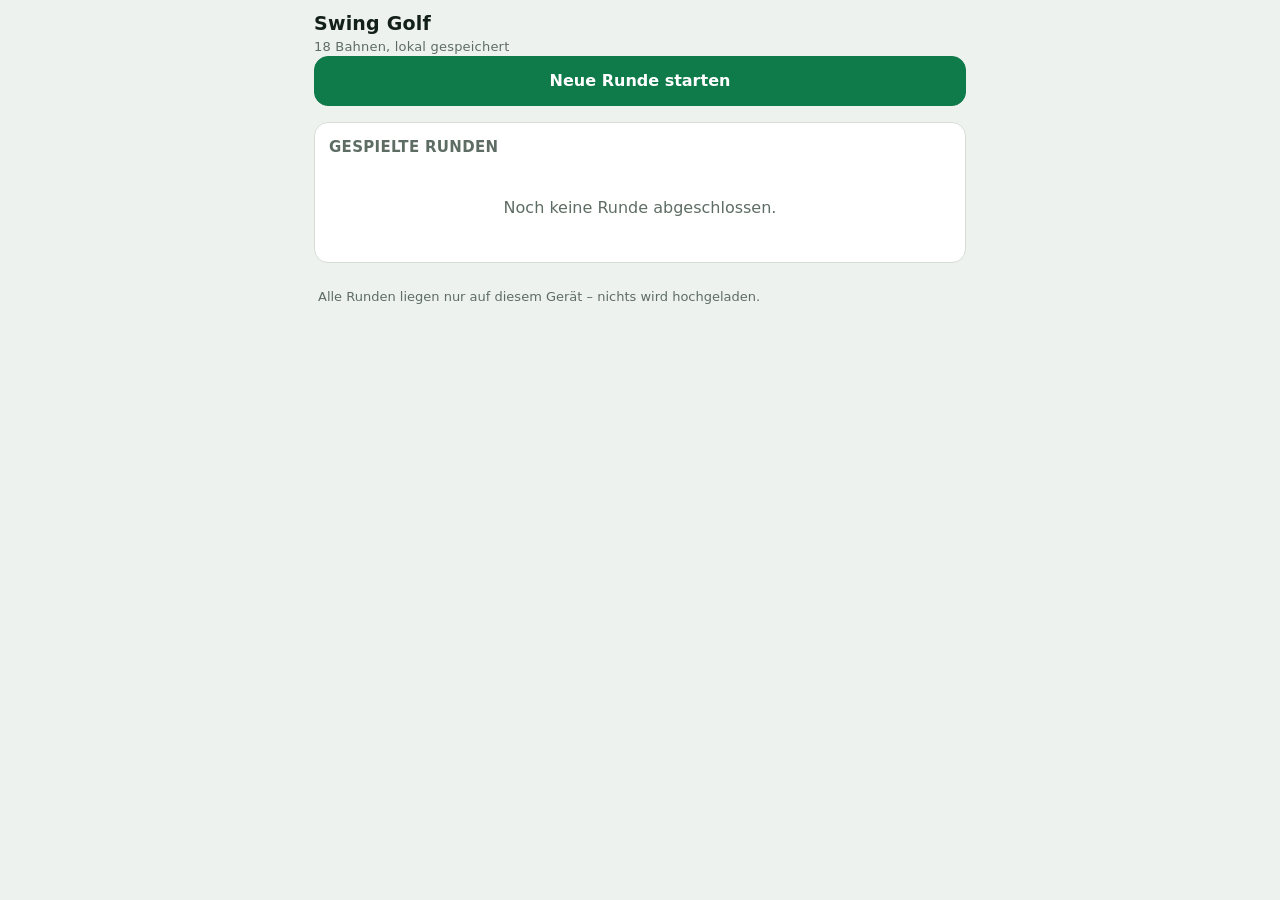
==== index.html @ f178ac7f "Swing-Golf-Scorecard als einzelne HTML-Datei Zaehlt Golf-Ergebnisse ueber 18 Bahnen: Runde mit 1-6 S" ====
<!DOCTYPE html>
<html lang="de" data-theme="auto">
<head>
<meta charset="utf-8">
<title>Swing Golf</title>
<meta name="viewport" content="width=device-width, initial-scale=1, viewport-fit=cover">
<meta name="description" content="Golf-Scorecard fuer 18 Bahnen. Laeuft offline, speichert alles lokal auf dem Geraet.">
<meta name="apple-mobile-web-app-capable" content="yes">
<meta name="mobile-web-app-capable" content="yes">
<meta name="apple-mobile-web-app-title" content="Swing Golf">
<meta name="apple-mobile-web-app-status-bar-style" content="black-translucent">
<meta name="theme-color" content="#0f7a4a">
<meta name="color-scheme" content="light dark">
<link rel="icon" href="data:image/svg+xml,<svg xmlns='http://www.w3.org/2000/svg' viewBox='0 0 180 180'><rect width='180' height='180' rx='38' fill='%230b4a32'/><circle cx='58' cy='130' r='20' fill='%23f6f8f6'/><path d='M112 32v116' stroke='%23f6f8f6' stroke-width='10' stroke-linecap='round'/><path d='M112 38l46 19-46 19z' fill='%23e04141'/></svg>">
<style>
:root{
  --bg:#eef2ee; --surface:#ffffff; --surface-2:#f4f7f4; --sunken:#e6ebe6;
  --text:#132019; --muted:#5e6d64; --line:#d5ddd6;
  --accent:#0f7a4a; --accent-press:#0b5f39; --on-accent:#ffffff;
  --danger:#b3261e;
  --ace:#7b1fa2; --eagle:#7b1fa2; --birdie:#c62828; --par:#41504a;
  --bogey:#1f5fa8; --double:#0f3c6b;
  --radius:14px;
  --pad: max(14px, env(safe-area-inset-left)) max(14px, env(safe-area-inset-right));
}
@media (prefers-color-scheme: dark){
  :root:not([data-theme="light"]){
    --bg:#0e1512; --surface:#18211c; --surface-2:#1f2a24; --sunken:#121a16;
    --text:#e8efe9; --muted:#9baba2; --line:#2c3a32;
    --accent:#2ea36b; --accent-press:#248a5b; --on-accent:#06120c;
    --danger:#f2837c;
    --ace:#d38bef; --eagle:#d38bef; --birdie:#ff8a80; --par:#b6c4bb;
    --bogey:#7fb1ee; --double:#a9c9f2;
  }
}
:root[data-theme="dark"]{
  --bg:#0e1512; --surface:#18211c; --surface-2:#1f2a24; --sunken:#121a16;
  --text:#e8efe9; --muted:#9baba2; --line:#2c3a32;
  --accent:#2ea36b; --accent-press:#248a5b; --on-accent:#06120c;
  --danger:#f2837c;
  --ace:#d38bef; --eagle:#d38bef; --birdie:#ff8a80; --par:#b6c4bb;
  --bogey:#7fb1ee; --double:#a9c9f2;
}

*{box-sizing:border-box}
html{-webkit-text-size-adjust:100%}
body{
  margin:0; background:var(--bg); color:var(--text);
  font:16px/1.45 -apple-system, BlinkMacSystemFont, "Segoe UI", Roboto, system-ui, sans-serif;
  overscroll-behavior-y:contain;
}
button, input, select{font:inherit; color:inherit}
button{
  -webkit-appearance:none; appearance:none; border:1px solid var(--line);
  background:var(--surface); border-radius:var(--radius); padding:12px 14px;
  min-height:44px; cursor:pointer; touch-action:manipulation;
  -webkit-user-select:none; user-select:none; -webkit-tap-highlight-color:transparent;
}
button:active{background:var(--surface-2)}
button:disabled{opacity:.45; cursor:default}
button:focus-visible, input:focus-visible{outline:3px solid var(--accent); outline-offset:2px}
input[type=text], input[type=date]{
  background:var(--surface); border:1px solid var(--line); border-radius:var(--radius);
  padding:11px 12px; min-height:44px; width:100%; font-size:16px;
}
.btn-primary{background:var(--accent); border-color:var(--accent); color:var(--on-accent); font-weight:640}
.btn-primary:active{background:var(--accent-press); border-color:var(--accent-press)}
.btn-ghost{background:transparent}
.btn-danger{color:var(--danger)}

#app{max-width:680px; margin:0 auto; padding:0 max(14px, env(safe-area-inset-left)) 0 max(14px, env(safe-area-inset-right))}
.screen{display:flex; flex-direction:column; min-height:100dvh; padding-bottom:calc(24px + env(safe-area-inset-bottom))}
.topbar{
  display:flex; align-items:center; gap:10px; min-height:56px;
  padding-top:max(10px, env(safe-area-inset-top));
}
.topbar h1{font-size:19px; margin:0; flex:1; letter-spacing:.2px}
.topbar .sub{font-size:13px; color:var(--muted); font-weight:400; display:block}
.topbar button{padding:8px 12px; min-height:40px; font-size:14px}

.card{background:var(--surface); border:1px solid var(--line); border-radius:var(--radius); padding:14px; margin-bottom:12px}
.card h2{font-size:15px; margin:0 0 10px; letter-spacing:.3px; text-transform:uppercase; color:var(--muted)}
.muted{color:var(--muted)}
.small{font-size:13px}
.stack{display:flex; flex-direction:column; gap:10px}
.row{display:flex; align-items:center; gap:10px}
.spread{display:flex; align-items:center; justify-content:space-between; gap:10px}
.grow{flex:1; min-width:0}
.truncate{overflow:hidden; text-overflow:ellipsis; white-space:nowrap}
.empty{text-align:center; color:var(--muted); padding:28px 10px}

/* ---------- Startseite ---------- */
.round-item{width:100%; text-align:left; display:flex; align-items:center; gap:12px; padding:12px 14px}
.round-item .meta{flex:1; min-width:0}
.round-item .title{font-weight:640}
.round-item .score{font-variant-numeric:tabular-nums; font-weight:700; font-size:17px}
.badge{display:inline-block; font-size:12px; font-weight:700; letter-spacing:.4px;
  padding:3px 8px; border-radius:999px; background:var(--accent); color:var(--on-accent)}

/* ---------- Setup ---------- */
.par-grid{display:grid; grid-template-columns:repeat(6, 1fr); gap:6px}
@media (min-width:480px){ .par-grid{grid-template-columns:repeat(9, 1fr)} }
.par-cell{display:flex; flex-direction:column; align-items:center; gap:2px; padding:7px 0; min-height:52px; background:var(--surface-2)}
.par-cell .hole{font-size:11px; color:var(--muted); line-height:1}
.par-cell .val{font-size:18px; font-weight:700; font-variant-numeric:tabular-nums; line-height:1.1}

/* ---------- Bahn-Eingabe ---------- */
.hole-head{text-align:center; padding:6px 0 14px}
.hole-head .no{font-size:13px; letter-spacing:.14em; text-transform:uppercase; color:var(--muted)}
.hole-head .par{font-size:40px; font-weight:750; line-height:1.1; font-variant-numeric:tabular-nums}
.player-card{background:var(--surface); border:1px solid var(--line); border-radius:var(--radius); padding:12px 12px 14px; margin-bottom:10px}
.player-card .name{font-weight:640; display:flex; align-items:baseline; gap:8px}
.player-card .running{margin-left:auto; font-size:14px; color:var(--muted); font-variant-numeric:tabular-nums}
.stepper{display:flex; align-items:center; gap:10px; margin-top:8px}
.stepper .step{flex:0 0 64px; height:58px; font-size:26px; font-weight:600; display:flex; align-items:center; justify-content:center}
.stepper .value{flex:1; text-align:center; min-width:0}
.stepper .value .n{font-size:34px; font-weight:750; line-height:1.05; font-variant-numeric:tabular-nums; display:block}
.stepper .value .lbl{font-size:12px; letter-spacing:.06em; text-transform:uppercase; display:block; min-height:15px}
.stepper .clear{flex:0 0 44px; height:44px; padding:0; font-size:17px; align-self:center; background:transparent; border-color:transparent; color:var(--muted)}
.s-ace{color:var(--ace)} .s-eagle{color:var(--eagle)} .s-birdie{color:var(--birdie)}
.s-par{color:var(--par)} .s-bogey{color:var(--bogey)} .s-double{color:var(--double)}
.s-none{color:var(--muted)}

.navbar{
  position:sticky; bottom:0; margin-top:auto; display:flex; gap:10px; align-items:center;
  padding:10px 0 calc(10px + env(safe-area-inset-bottom));
  background:linear-gradient(to top, var(--bg) 72%, transparent);
}
.navbar button{flex:1}
.navbar .pos{flex:0 0 auto; font-variant-numeric:tabular-nums; font-weight:640; color:var(--muted); font-size:14px; padding:0 4px}

/* ---------- Scorekarte ---------- */
.table-wrap{overflow-x:auto; -webkit-overflow-scrolling:touch; border:1px solid var(--line); border-radius:var(--radius); background:var(--surface)}
table.card-table{border-collapse:collapse; width:100%; font-variant-numeric:tabular-nums}
table.card-table th, table.card-table td{
  padding:7px 4px; text-align:center; font-size:14px; border-bottom:1px solid var(--line); min-width:30px;
}
table.card-table thead th{font-size:11px; color:var(--muted); font-weight:600; position:sticky; top:0; background:var(--surface)}
table.card-table th.name-col, table.card-table td.name-col{
  text-align:left; position:sticky; left:0; background:var(--surface); z-index:1;
  min-width:74px; max-width:104px; overflow:hidden; text-overflow:ellipsis; white-space:nowrap;
  border-right:1px solid var(--line); padding-left:10px;
}
table.card-table tr.par-row td, table.card-table tr.par-row th{background:var(--sunken); color:var(--muted); font-size:13px}
table.card-table tr.par-row td.name-col, table.card-table tr.par-row th.name-col{background:var(--sunken)}
table.card-table td.sum{font-weight:700; background:var(--surface-2)}
table.card-table tr.par-row td.sum{background:var(--sunken)}
table.card-table td.empty-cell{color:var(--line)}
.par-editable{cursor:pointer}

/* ---------- Ergebnis ---------- */
.rank{display:flex; align-items:center; gap:12px; padding:12px 0; border-bottom:1px solid var(--line)}
.rank:last-child{border-bottom:none}
.rank .pos{flex:0 0 30px; font-size:19px; font-weight:750; text-align:center; color:var(--muted); font-variant-numeric:tabular-nums}
.rank.win .pos{color:var(--accent)}
.rank .who{flex:1; min-width:0}
.rank .who .n{display:block}
.rank .who .small{display:block}
.rank .who .n{font-weight:640}
.rank .tot{text-align:right; font-variant-numeric:tabular-nums}
.rank .tot .strokes{font-size:21px; font-weight:750; display:block; line-height:1.1}
.rank .tot .rel{font-size:13px; color:var(--muted)}
.chips{display:flex; flex-wrap:wrap; gap:5px; margin-top:5px}
.chip{font-size:12px; padding:2px 8px; border-radius:999px; background:var(--surface-2); border:1px solid var(--line)}

.notice{background:var(--surface-2); border:1px solid var(--line); border-left:4px solid var(--danger);
  border-radius:8px; padding:10px 12px; margin-bottom:12px; font-size:14px}

/* ---------- Selbsttest ---------- */
.test{padding:10px 12px; border-bottom:1px solid var(--line); font-size:14px; display:flex; gap:10px}
.test .mark{flex:0 0 20px; font-weight:700}
.test.pass .mark{color:var(--accent)} .test.fail .mark{color:var(--danger)}
.test.fail{background:color-mix(in srgb, var(--danger) 10%, transparent)}
.test code{font-size:12px; color:var(--muted); display:block; word-break:break-word}
</style>
</head>
<body>
<div id="app"></div>
<script type="module">
"use strict";

/* =========================================================================
   Modell und reine Rechenfunktionen
   -------------------------------------------------------------------------
   Alles hier ist frei von DOM und localStorage, damit der Selbsttest
   (?selftest=1) es direkt pruefen kann.
   ========================================================================= */

const HOLES = 18;
const MIN_STROKES = 1;
const MAX_STROKES = 20;
const MIN_PAR = 3;
const MAX_PAR = 6;
const MAX_PLAYERS = 6;
const DEFAULT_PARS = [4,4,3,5,4,4,3,4,5, 4,3,4,5,4,4,3,4,5]; // Summe 72

function uid(){
  return Math.random().toString(36).slice(2, 10) + Date.now().toString(36).slice(-4);
}

function todayISO(){
  const d = new Date();
  const p = n => String(n).padStart(2, "0");
  return d.getFullYear() + "-" + p(d.getMonth() + 1) + "-" + p(d.getDate());
}

function makePlayer(name){
  return { id: uid(), name: name || "" };
}

function makeRound(courseName, date, players, pars){
  const round = {
    id: uid(),
    courseName: courseName || "",
    date: date || todayISO(),
    pars: (pars || DEFAULT_PARS).slice(0, HOLES),
    players: players.map(p => ({ id: p.id || uid(), name: p.name })),
    strokes: {},
    completedAt: null
  };
  for (const p of round.players) round.strokes[p.id] = new Array(HOLES).fill(null);
  return round;
}

/* Gleicht eine geladene Runde an das erwartete Format an: fehlende Bahnen
   auffuellen, zu lange Arrays kappen, Muell zu null machen. Laeuft ueber
   alles, was aus dem localStorage kommt -- da steht potentiell eine aeltere
   Version der App drin. */
function normalizeRound(raw){
  if (!raw || typeof raw !== "object") return null;

  const pars = new Array(HOLES);
  for (let i = 0; i < HOLES; i++){
    const v = Array.isArray(raw.pars) ? Number(raw.pars[i]) : NaN;
    pars[i] = Number.isFinite(v) ? clamp(Math.round(v), MIN_PAR, MAX_PAR) : DEFAULT_PARS[i];
  }

  const players = Array.isArray(raw.players)
    ? raw.players.filter(p => p && p.id).map(p => ({ id: String(p.id), name: String(p.name || "") }))
    : [];
  if (!players.length) return null;

  const strokes = {};
  for (const p of players){
    const src = raw.strokes && Array.isArray(raw.strokes[p.id]) ? raw.strokes[p.id] : [];
    const out = new Array(HOLES);
    for (let i = 0; i < HOLES; i++){
      const v = Number(src[i]);
      out[i] = Number.isFinite(v) && v > 0 ? clamp(Math.round(v), MIN_STROKES, MAX_STROKES) : null;
    }
    strokes[p.id] = out;
  }

  return {
    id: String(raw.id || uid()),
    courseName: String(raw.courseName || ""),
    date: String(raw.date || todayISO()),
    pars, players, strokes,
    completedAt: raw.completedAt ? String(raw.completedAt) : null
  };
}

function clamp(n, lo, hi){ return Math.min(hi, Math.max(lo, n)); }

/* Erster Tipp auf "+" setzt direkt auf Par -- das ist der haeufigste Wert
   und spart auf der Bahn drei bis vier Tipper. */
function bumpStroke(current, par, delta){
  if (current == null) return clamp(delta > 0 ? par : par - 1, MIN_STROKES, MAX_STROKES);
  return clamp(current + delta, MIN_STROKES, MAX_STROKES);
}

function holesPlayed(round, playerId){
  return (round.strokes[playerId] || []).filter(v => v != null).length;
}

function totalStrokes(round, playerId, from = 0, to = HOLES){
  let sum = 0;
  const s = round.strokes[playerId] || [];
  for (let i = from; i < to; i++) if (s[i] != null) sum += s[i];
  return sum;
}

/* Par nur der tatsaechlich gespielten Bahnen -- sonst steht man nach Bahn 1
   mit -68 da. */
function playedPar(round, playerId, from = 0, to = HOLES){
  let sum = 0;
  const s = round.strokes[playerId] || [];
  for (let i = from; i < to; i++) if (s[i] != null) sum += round.pars[i];
  return sum;
}

function toPar(round, playerId, from = 0, to = HOLES){
  return totalStrokes(round, playerId, from, to) - playedPar(round, playerId, from, to);
}

function scoreLabel(strokes, par){
  if (strokes == null) return { key: "none", label: "", cls: "s-none" };
  if (strokes === 1) return { key: "ace", label: "Hole-in-One", cls: "s-ace" };
  const d = strokes - par;
  if (d <= -3) return { key: "eagle", label: "Albatros", cls: "s-eagle" };
  if (d === -2) return { key: "eagle", label: "Eagle", cls: "s-eagle" };
  if (d === -1) return { key: "birdie", label: "Birdie", cls: "s-birdie" };
  if (d === 0)  return { key: "par", label: "Par", cls: "s-par" };
  if (d === 1)  return { key: "bogey", label: "Bogey", cls: "s-bogey" };
  if (d === 2)  return { key: "double", label: "Doppelbogey", cls: "s-double" };
  return { key: "double", label: "+" + d, cls: "s-double" };
}

function scoreCounts(round, playerId){
  const counts = { ace: 0, eagle: 0, birdie: 0, par: 0, bogey: 0, double: 0 };
  const s = round.strokes[playerId] || [];
  for (let i = 0; i < HOLES; i++){
    if (s[i] == null) continue;
    counts[scoreLabel(s[i], round.pars[i]).key]++;
  }
  return counts;
}

function leaderboard(round){
  return round.players
    .map(p => ({
      id: p.id,
      name: p.name,
      strokes: totalStrokes(round, p.id),
      toPar: toPar(round, p.id),
      played: holesPlayed(round, p.id)
    }))
    .sort((a, b) =>
      a.toPar - b.toPar ||
      a.strokes - b.strokes ||
      b.played - a.played ||
      a.name.localeCompare(b.name, "de")
    );
}

function roundProgress(round){
  return Math.max(0, ...round.players.map(p => holesPlayed(round, p.id)));
}

function isRoundEmpty(round){
  return roundProgress(round) === 0;
}

function fmtToPar(n){
  if (n === 0) return "E";
  return (n > 0 ? "+" : "-") + Math.abs(n);
}

function fmtDate(iso){
  const m = /^(\d{4})-(\d{2})-(\d{2})$/.exec(iso || "");
  return m ? m[3] + "." + m[2] + "." + m[1] : (iso || "");
}

/* =========================================================================
   Speicherung
   ========================================================================= */

const STORAGE_KEY = "swing-golf:v1";

function serialize(state){
  return JSON.stringify({
    version: 1,
    rounds: state.rounds,
    activeId: state.activeId
  });
}

function deserialize(raw){
  const empty = { rounds: [], activeId: null };
  if (!raw) return empty;
  let data;
  try { data = JSON.parse(raw); } catch { return empty; }
  if (!data || !Array.isArray(data.rounds)) return empty;
  const rounds = data.rounds.map(normalizeRound).filter(Boolean);
  const activeId = rounds.some(r => r.id === data.activeId) ? data.activeId : null;
  return { rounds, activeId };
}

function loadState(){
  try { return deserialize(localStorage.getItem(STORAGE_KEY)); }
  catch { return { rounds: [], activeId: null }; }
}

/* Gibt false zurueck, wenn nicht geschrieben werden konnte (privater Modus,
   volles Kontingent). Die App laeuft dann weiter, nur ohne Historie. */
function saveState(state){
  try { localStorage.setItem(STORAGE_KEY, serialize(state)); return true; }
  catch { return false; }
}

/* =========================================================================
   App-Zustand
   ========================================================================= */

const state = {
  view: "home",        // home | setup | play | summary
  rounds: [],
  activeId: null,
  draft: null,         // Runde im Aufbau (noch nicht in rounds)
  hole: 0,             // 0-basierter Bahnindex
  table: false,        // Scorekarte statt Bahn-Eingabe
  storageFailed: false
};

const root = document.getElementById("app");

function activeRound(){
  return state.rounds.find(r => r.id === state.activeId) || null;
}

function persist(){
  const ok = saveState(state);
  state.storageFailed = !ok;
}

function firstOpenHole(round){
  for (let i = 0; i < HOLES; i++){
    if (round.players.some(p => round.strokes[p.id][i] == null)) return i;
  }
  return HOLES - 1;
}

/* =========================================================================
   Rendering
   ========================================================================= */

const esc = s => String(s).replace(/[&<>"']/g, c =>
  ({ "&": "&amp;", "<": "&lt;", ">": "&gt;", '"': "&quot;", "'": "&#39;" }[c]));

function render(){
  let html = "";
  if (state.storageFailed){
    html += `<div class="notice">Diese Runde kann nicht gespeichert werden &ndash; der Browser
      verweigert den Speicher (privater Modus?). Eintragen funktioniert, aber nach dem Schlie&szlig;en
      ist die Runde weg.</div>`;
  }
  if (state.view === "setup") html += viewSetup();
  else if (state.view === "play") html += viewPlay();
  else if (state.view === "summary") html += viewSummary();
  else html += viewHome();
  root.innerHTML = html;
}

function topbar(title, sub, leftBtn, rightBtn){
  return `<div class="topbar">
    ${leftBtn || ""}
    <h1>${esc(title)}${sub ? `<span class="sub">${esc(sub)}</span>` : ""}</h1>
    ${rightBtn || ""}
  </div>`;
}

/* ---------- Startseite ---------- */

function viewHome(){
  const running = state.rounds.filter(r => !r.completedAt);
  const done = state.rounds.filter(r => r.completedAt);
  const sortByDate = (a, b) => (b.date || "").localeCompare(a.date || "");
  running.sort(sortByDate);
  done.sort(sortByDate);

  let html = `<div class="screen">` + topbar("Swing Golf", "18 Bahnen, lokal gespeichert");

  html += `<button class="btn-primary" data-act="new" style="width:100%; margin-bottom:16px">
    Neue Runde starten</button>`;

  if (running.length){
    html += `<div class="card"><h2>Laufend</h2><div class="stack">`;
    for (const r of running) html += roundItem(r, true);
    html += `</div></div>`;
  }

  html += `<div class="card"><h2>Gespielte Runden</h2>`;
  if (!done.length){
    html += `<div class="empty">Noch keine Runde abgeschlossen.</div>`;
  } else {
    html += `<div class="stack">`;
    for (const r of done) html += roundItem(r, false);
    html += `</div>`;
  }
  html += `</div>`;

  html += `<p class="small muted" style="padding:0 4px">
    Alle Runden liegen nur auf diesem Ger&auml;t &ndash; nichts wird hochgeladen.</p>`;
  return html + `</div>`;
}

function roundItem(round, isRunning){
  const board = leaderboard(round);
  const top = board[0];
  const played = roundProgress(round);
  const title = round.courseName || "Ohne Platznamen";
  const sub = isRunning
    ? `${fmtDate(round.date)} &middot; Bahn ${Math.min(played + 1, HOLES)} von ${HOLES}`
    : `${fmtDate(round.date)} &middot; ${top ? esc(top.name) + " gewinnt" : ""}`;

  return `<div class="row" style="gap:6px">
    <button class="round-item grow" data-act="open" data-id="${round.id}">
      <span class="meta">
        <span class="title truncate">${esc(title)}</span>
        <span class="small muted truncate" style="display:block">${sub}</span>
      </span>
      ${top && played ? `<span class="score">${top.strokes} <span class="muted small">(${fmtToPar(top.toPar)})</span></span>` : ""}
      ${isRunning ? `<span class="badge">weiter</span>` : ""}
    </button>
    <button class="btn-ghost btn-danger" data-act="del" data-id="${round.id}"
      aria-label="Runde l&ouml;schen" style="flex:0 0 46px; padding:0">&#10005;</button>
  </div>`;
}

/* ---------- Setup ---------- */

function viewSetup(){
  const d = state.draft;
  const parTotal = d.pars.reduce((a, b) => a + b, 0);

  let html = `<div class="screen">` + topbar("Neue Runde", null,
    `<button class="btn-ghost" data-act="home">Zur&uuml;ck</button>`);

  html += `<div class="card"><h2>Platz</h2><div class="stack">
    <input type="text" data-field="courseName" value="${esc(d.courseName)}"
      placeholder="Platzname" autocomplete="off" enterkeyhint="done">
    <input type="date" data-field="date" value="${esc(d.date)}">
  </div></div>`;

  html += `<div class="card"><h2>Spieler</h2><div class="stack">`;
  d.players.forEach((p, i) => {
    html += `<div class="row">
      <input class="grow" type="text" data-field="player" data-id="${p.id}"
        value="${esc(p.name)}" placeholder="Spieler ${i + 1}" autocomplete="off" enterkeyhint="done">
      <button class="btn-ghost btn-danger" data-act="rm-player" data-id="${p.id}"
        aria-label="Spieler entfernen" style="flex:0 0 46px; padding:0"
        ${d.players.length <= 1 ? "disabled" : ""}>&#10005;</button>
    </div>`;
  });
  if (d.players.length < MAX_PLAYERS){
    html += `<button data-act="add-player">+ Spieler hinzuf&uuml;gen</button>`;
  } else {
    html += `<p class="small muted" style="margin:0">Maximal ${MAX_PLAYERS} Spieler.</p>`;
  }
  html += `</div></div>`;

  html += `<div class="card">
    <div class="spread" style="margin-bottom:10px">
      <h2 style="margin:0">Par je Bahn</h2>
      <span class="small muted">Gesamt ${parTotal}</span>
    </div>
    <div class="par-grid">`;
  d.pars.forEach((par, i) => {
    html += `<button class="par-cell" data-act="cycle-par" data-hole="${i}"
      aria-label="Bahn ${i + 1}, Par ${par}, tippen zum &Auml;ndern">
      <span class="hole">${i + 1}</span><span class="val">${par}</span></button>`;
  });
  html += `</div>
    <div class="row" style="margin-top:10px">
      <button class="btn-ghost small grow" data-act="reset-par">Standard (72) wiederherstellen</button>
    </div>
    <p class="small muted" style="margin:8px 0 0">Tippen schaltet ${MIN_PAR}&rarr;${MAX_PAR}&rarr;${MIN_PAR} weiter.</p>
  </div>`;

  html += `<button class="btn-primary" data-act="start" style="width:100%">Runde starten</button>`;
  return html + `</div>`;
}

/* ---------- Bahn-Eingabe und Scorekarte ---------- */

function viewPlay(){
  const round = activeRound();
  if (!round){ state.view = "home"; return viewHome(); }
  return state.table ? playTable(round) : playHole(round);
}

function playHole(round){
  const i = state.hole;
  const par = round.pars[i];

  let html = `<div class="screen">` + topbar(
    round.courseName || "Runde", fmtDate(round.date),
    `<button class="btn-ghost" data-act="home">Pause</button>`,
    `<button class="btn-ghost" data-act="toggle-table">Karte</button>`);

  html += `<div class="hole-head">
    <div class="no">Bahn ${i + 1} von ${HOLES}</div>
    <div class="par">Par ${par}</div>
  </div>`;

  for (const p of round.players){
    const v = round.strokes[p.id][i];
    const lbl = scoreLabel(v, par);
    const running = toPar(round, p.id);
    html += `<div class="player-card">
      <div class="name"><span class="truncate">${esc(p.name)}</span>
        <span class="running">Runde ${fmtToPar(running)}</span></div>
      <div class="stepper">
        <button class="step" data-act="stroke" data-id="${p.id}" data-delta="-1"
          aria-label="Ein Schlag weniger f&uuml;r ${esc(p.name)}">&minus;</button>
        <div class="value">
          <span class="n ${lbl.cls}">${v == null ? "&ndash;" : v}</span>
          <span class="lbl ${lbl.cls}">${lbl.label}</span>
        </div>
        <button class="step" data-act="stroke" data-id="${p.id}" data-delta="1"
          aria-label="Ein Schlag mehr f&uuml;r ${esc(p.name)}">+</button>
        <button class="clear" data-act="clear-stroke" data-id="${p.id}"
          aria-label="Eintrag f&uuml;r ${esc(p.name)} l&ouml;schen"
          ${v == null ? "disabled" : ""}>&#8635;</button>
      </div>
    </div>`;
  }

  const last = i === HOLES - 1;
  html += `<div class="navbar">
    <button data-act="prev-hole" ${i === 0 ? "disabled" : ""}>&larr; Bahn</button>
    <span class="pos">${i + 1}/${HOLES}</span>
    ${last
      ? `<button class="btn-primary" data-act="finish">Runde beenden</button>`
      : `<button data-act="next-hole">Bahn &rarr;</button>`}
  </div>`;
  return html + `</div>`;
}

function playTable(round){
  let html = `<div class="screen">` + topbar(
    round.courseName || "Runde", "Scorekarte",
    `<button class="btn-ghost" data-act="home">Pause</button>`,
    `<button class="btn-ghost" data-act="toggle-table">${round.completedAt ? "Ergebnis" : "Bahn"}</button>`);

  const head = [];
  for (let i = 0; i < 9; i++) head.push(`<th>${i + 1}</th>`);
  head.push(`<th>Out</th>`);
  for (let i = 9; i < HOLES; i++) head.push(`<th>${i + 1}</th>`);
  head.push(`<th>In</th><th>Ges</th>`);

  const parCells = [];
  for (let i = 0; i < 9; i++) parCells.push(parCell(round, i));
  parCells.push(`<td class="sum">${sum(round.pars, 0, 9)}</td>`);
  for (let i = 9; i < HOLES; i++) parCells.push(parCell(round, i));
  parCells.push(`<td class="sum">${sum(round.pars, 9, HOLES)}</td>`);
  parCells.push(`<td class="sum">${sum(round.pars, 0, HOLES)}</td>`);

  let body = "";
  for (const p of round.players){
    const s = round.strokes[p.id];
    const cells = [];
    for (let i = 0; i < 9; i++) cells.push(strokeCell(s[i], round.pars[i]));
    cells.push(`<td class="sum">${totalStrokes(round, p.id, 0, 9) || "&middot;"}</td>`);
    for (let i = 9; i < HOLES; i++) cells.push(strokeCell(s[i], round.pars[i]));
    cells.push(`<td class="sum">${totalStrokes(round, p.id, 9, HOLES) || "&middot;"}</td>`);
    cells.push(`<td class="sum">${totalStrokes(round, p.id) || "&middot;"}</td>`);
    body += `<tr><th class="name-col" scope="row">${esc(p.name)}</th>${cells.join("")}</tr>`;
  }

  html += `<div class="table-wrap"><table class="card-table">
    <thead><tr><th class="name-col">Bahn</th>${head.join("")}</tr></thead>
    <tbody>
      <tr class="par-row"><th class="name-col" scope="row">Par</th>${parCells.join("")}</tr>
      ${body}
    </tbody></table></div>`;

  html += `<div class="card" style="margin-top:12px"><div class="stack">`;
  for (const e of leaderboard(round)){
    html += `<div class="spread"><span class="truncate">${esc(e.name)}</span>
      <span style="font-variant-numeric:tabular-nums"><strong>${e.strokes || 0}</strong>
      <span class="muted small">${e.played ? fmtToPar(e.toPar) : "&ndash;"}</span></span></div>`;
  }
  html += `</div></div>`;
  html += `<p class="small muted" style="padding:0 4px">Seitlich wischen f&uuml;r Bahn 10&ndash;18 und die Summen.
    Par antippen, um ihn zu korrigieren.</p>`;

  if (!round.completedAt){
    html += `<div class="navbar"><button class="btn-primary" data-act="finish">Runde beenden</button></div>`;
  } else {
    html += `<div class="navbar"><button data-act="summary">Zur Auswertung</button></div>`;
  }
  return html + `</div>`;
}

function parCell(round, i){
  return `<td class="par-editable" data-act="cycle-par-live" data-hole="${i}">${round.pars[i]}</td>`;
}

function strokeCell(v, par){
  if (v == null) return `<td class="empty-cell">&middot;</td>`;
  return `<td class="${scoreLabel(v, par).cls}"><strong>${v}</strong></td>`;
}

function sum(arr, from, to){
  let s = 0;
  for (let i = from; i < to; i++) s += arr[i];
  return s;
}

/* ---------- Auswertung ---------- */

const COUNT_LABELS = [
  ["ace", "Hole-in-One"], ["eagle", "Eagle"], ["birdie", "Birdie"],
  ["par", "Par"], ["bogey", "Bogey"], ["double", "Doppelbogey+"]
];

function viewSummary(){
  const round = activeRound();
  if (!round){ state.view = "home"; return viewHome(); }
  const board = leaderboard(round);

  let html = `<div class="screen">` + topbar(
    round.courseName || "Runde", fmtDate(round.date),
    `<button class="btn-ghost" data-act="home">Fertig</button>`);

  html += `<div class="card"><h2>Endstand</h2>`;
  board.forEach((e, idx) => {
    const counts = scoreCounts(round, e.id);
    const chips = COUNT_LABELS
      .filter(([k]) => counts[k] > 0)
      .map(([k, label]) => `<span class="chip">${counts[k]}&times; ${label}</span>`)
      .join("");
    html += `<div class="rank${idx === 0 ? " win" : ""}">
      <span class="pos">${idx + 1}</span>
      <span class="who">
        <span class="n truncate">${esc(e.name)}</span>
        <span class="small muted">${e.played} von ${HOLES} Bahnen</span>
        ${chips ? `<span class="chips">${chips}</span>` : ""}
      </span>
      <span class="tot"><span class="strokes">${e.strokes}</span>
        <span class="rel">${fmtToPar(e.toPar)}</span></span>
    </div>`;
  });
  html += `</div>`;

  html += `<div class="stack">
    <button data-act="show-card">Scorekarte ansehen</button>
    <button data-act="reopen">Runde wieder &ouml;ffnen</button>
    <button class="btn-primary" data-act="home">Zur &Uuml;bersicht</button>
  </div>`;
  return html + `</div>`;
}

/* =========================================================================
   Interaktion
   ========================================================================= */

const ACTIONS = {
  new(){
    state.draft = makeRound("", todayISO(), [makePlayer(""), makePlayer("")], DEFAULT_PARS);
    state.view = "setup";
  },

  home(){
    state.view = "home";
    state.table = false;
  },

  open(el){
    const round = state.rounds.find(r => r.id === el.dataset.id);
    if (!round) return;
    state.activeId = round.id;
    state.table = false;
    state.hole = firstOpenHole(round);
    state.view = round.completedAt ? "summary" : "play";
    persist();
  },

  del(el){
    const round = state.rounds.find(r => r.id === el.dataset.id);
    if (!round) return;
    const name = round.courseName || "diese Runde";
    if (!isRoundEmpty(round) && !confirm(`"${name}" vom ${fmtDate(round.date)} löschen?`)) return;
    state.rounds = state.rounds.filter(r => r.id !== round.id);
    if (state.activeId === round.id) state.activeId = null;
    persist();
  },

  "add-player"(){
    if (state.draft.players.length >= MAX_PLAYERS) return;
    state.draft.players.push(makePlayer(""));
  },

  "rm-player"(el){
    if (state.draft.players.length <= 1) return;
    state.draft.players = state.draft.players.filter(p => p.id !== el.dataset.id);
  },

  "cycle-par"(el){
    const i = Number(el.dataset.hole);
    state.draft.pars[i] = state.draft.pars[i] >= MAX_PAR ? MIN_PAR : state.draft.pars[i] + 1;
  },

  "cycle-par-live"(el){
    const round = activeRound();
    if (!round) return;
    const i = Number(el.dataset.hole);
    round.pars[i] = round.pars[i] >= MAX_PAR ? MIN_PAR : round.pars[i] + 1;
    persist();
  },

  "reset-par"(){
    state.draft.pars = DEFAULT_PARS.slice();
  },

  start(){
    const d = state.draft;
    d.players.forEach((p, i) => { if (!p.name.trim()) p.name = "Spieler " + (i + 1); });
    const round = makeRound(d.courseName.trim(), d.date, d.players, d.pars);
    state.rounds.push(round);
    state.activeId = round.id;
    state.draft = null;
    state.hole = 0;
    state.table = false;
    state.view = "play";
    persist();
  },

  stroke(el){
    const round = activeRound();
    if (!round) return;
    const id = el.dataset.id;
    const i = state.hole;
    round.strokes[id][i] = bumpStroke(round.strokes[id][i], round.pars[i], Number(el.dataset.delta));
    persist();
  },

  "clear-stroke"(el){
    const round = activeRound();
    if (!round) return;
    round.strokes[el.dataset.id][state.hole] = null;
    persist();
  },

  "prev-hole"(){ state.hole = Math.max(0, state.hole - 1); },
  "next-hole"(){ state.hole = Math.min(HOLES - 1, state.hole + 1); },

  "toggle-table"(){
    const round = activeRound();
    if (state.table && round && round.completedAt){ state.view = "summary"; state.table = false; return; }
    state.table = !state.table;
  },

  "show-card"(){ state.table = true; state.view = "play"; },

  summary(){ state.table = false; state.view = "summary"; },

  finish(){
    const round = activeRound();
    if (!round) return;
    const open = HOLES - roundProgress(round);
    if (open > 0 && !confirm(`${open} Bahn${open === 1 ? "" : "en"} ohne Eintrag. Runde trotzdem beenden?`)) return;
    round.completedAt = new Date().toISOString();
    state.table = false;
    state.view = "summary";
    persist();
  },

  reopen(){
    const round = activeRound();
    if (!round) return;
    round.completedAt = null;
    state.hole = firstOpenHole(round);
    state.view = "play";
    persist();
  }
};

root.addEventListener("click", ev => {
  const el = ev.target.closest("[data-act]");
  if (!el || !root.contains(el)) return;
  const fn = ACTIONS[el.dataset.act];
  if (!fn) return;
  ev.preventDefault();
  fn(el);
  render();
});

/* Texteingaben aktualisieren das Modell ohne Neuzeichnen -- sonst verliert
   das Feld bei jedem Tastendruck den Fokus. */
root.addEventListener("input", ev => {
  const el = ev.target.closest("[data-field]");
  if (!el || !state.draft) return;
  const field = el.dataset.field;
  if (field === "player"){
    const p = state.draft.players.find(p => p.id === el.dataset.id);
    if (p) p.name = el.value;
  } else if (field === "courseName" || field === "date"){
    state.draft[field] = el.value;
  }
});

/* =========================================================================
   Selbsttest: index.html?selftest=1
   ========================================================================= */

function runSelfTest(){
  const results = [];
  const check = (name, fn) => {
    try {
      const detail = fn();
      results.push({ name, ok: true, detail: detail || "" });
    } catch (err){
      results.push({ name, ok: false, detail: String(err && err.message || err) });
    }
  };
  const eq = (actual, expected, what) => {
    const a = JSON.stringify(actual), b = JSON.stringify(expected);
    if (a !== b) throw new Error(`${what || ""} erwartet ${b}, war ${a}`);
  };

  const demo = () => {
    const r = makeRound("Testplatz", "2026-05-01",
      [{ id: "a", name: "Anna" }, { id: "b", name: "Ben" }], DEFAULT_PARS);
    // Anna: Bahn 1 Birdie (3 auf Par 4), Bahn 2 Par, Bahn 3 Doppelbogey (5 auf Par 3)
    r.strokes.a[0] = 3; r.strokes.a[1] = 4; r.strokes.a[2] = 5;
    // Ben: Bahn 1 Bogey, Bahn 2 offen, Bahn 3 Par
    r.strokes.b[0] = 5; r.strokes.b[2] = 3;
    return r;
  };

  check("DEFAULT_PARS: 18 Bahnen, Summe 72", () => {
    eq(DEFAULT_PARS.length, HOLES, "Anzahl Bahnen");
    eq(sum(DEFAULT_PARS, 0, HOLES), 72, "Par gesamt");
    return "Out " + sum(DEFAULT_PARS, 0, 9) + " / In " + sum(DEFAULT_PARS, 9, 18);
  });

  check("makeRound legt 18 leere Bahnen je Spieler an", () => {
    const r = makeRound("X", "2026-01-01", [makePlayer("A")], DEFAULT_PARS);
    const s = r.strokes[r.players[0].id];
    eq(s.length, HOLES, "Bahnen");
    eq(s.every(v => v === null), true, "alle leer");
  });

  check("totalStrokes ignoriert leere Bahnen", () => {
    eq(totalStrokes(demo(), "a"), 12, "Anna");
    eq(totalStrokes(demo(), "b"), 8, "Ben");
  });

  check("toPar rechnet nur gespielte Bahnen", () => {
    const r = demo();
    // Anna: 12 Schlaege auf Par 4+4+3 = 11  ->  +1
    eq(toPar(r, "a"), 1, "Anna");
    // Ben: 8 Schlaege auf Par 4+3 = 7  ->  +1
    eq(toPar(r, "b"), 1, "Ben");
    eq(holesPlayed(r, "b"), 2, "Bens gespielte Bahnen");
  });

  check("Out + In = Gesamt", () => {
    const r = demo();
    for (const p of r.players){
      const out = totalStrokes(r, p.id, 0, 9);
      const inn = totalStrokes(r, p.id, 9, HOLES);
      eq(out + inn, totalStrokes(r, p.id), p.name);
    }
  });

  check("scoreLabel bildet alle Faelle ab", () => {
    eq(scoreLabel(1, 4).key, "ace", "Hole-in-One");
    eq(scoreLabel(1, 3).key, "ace", "Ass auf Par 3");
    eq(scoreLabel(2, 5).key, "eagle", "Albatros");
    eq(scoreLabel(3, 5).key, "eagle", "Eagle");
    eq(scoreLabel(3, 4).key, "birdie", "Birdie");
    eq(scoreLabel(4, 4).key, "par", "Par");
    eq(scoreLabel(5, 4).key, "bogey", "Bogey");
    eq(scoreLabel(6, 4).key, "double", "Doppelbogey");
    eq(scoreLabel(9, 4).key, "double", "Triple+");
    eq(scoreLabel(null, 4).key, "none", "leer");
  });

  check("scoreCounts zaehlt je Kategorie", () => {
    eq(scoreCounts(demo(), "a"), { ace: 0, eagle: 0, birdie: 1, par: 1, bogey: 0, double: 1 });
    eq(scoreCounts(demo(), "b"), { ace: 0, eagle: 0, birdie: 0, par: 1, bogey: 1, double: 0 });
  });

  check("leaderboard sortiert nach ToPar, dann Schlaegen", () => {
    const r = demo();
    // Gleichstand bei +1 -> weniger Schlaege zuerst -> Ben (8) vor Anna (12)
    eq(leaderboard(r).map(e => e.name), ["Ben", "Anna"], "Reihenfolge bei Gleichstand");
    r.strokes.a[3] = 3;                       // Bahn 4 ist Par 5 -> Eagle, Anna auf -1
    eq(leaderboard(r)[0].name, "Anna", "Anna fuehrt nach Eagle");
    eq(leaderboard(r)[0].toPar, -1, "Annas Stand");
  });

  check("bumpStroke: erster Tipp landet auf Par, Grenzen halten", () => {
    eq(bumpStroke(null, 4, 1), 4, "leer + 1");
    eq(bumpStroke(null, 4, -1), 3, "leer - 1");
    eq(bumpStroke(4, 4, 1), 5, "hoch");
    eq(bumpStroke(1, 4, -1), 1, "Untergrenze");
    eq(bumpStroke(MAX_STROKES, 4, 1), MAX_STROKES, "Obergrenze");
    eq(bumpStroke(null, MIN_PAR, -1), MIN_STROKES + 1, "leer - 1 auf Par 3");
  });

  check("fmtToPar formatiert E / + / -", () => {
    eq(fmtToPar(0), "E"); eq(fmtToPar(3), "+3"); eq(fmtToPar(-2), "-2");
  });

  check("normalizeRound repariert kaputte Daten", () => {
    const r = normalizeRound({
      id: "r1", courseName: "Alt", date: "2026-02-02",
      pars: [4, 99, "3"],                                  // zu kurz, Unsinn, String
      players: [{ id: "a", name: "Anna" }, { id: "x" }],     // Name fehlt
      strokes: { a: [4, 0, "5", -2, null, 1000] }           // zu kurz, 0, String, negativ
    });
    eq(r.pars.length, HOLES, "Par-Laenge");
    eq(r.pars[1], MAX_PAR, "99 auf Maximum geklemmt");
    eq(r.pars[2], 3, "String zu Zahl");
    eq(r.pars[5], DEFAULT_PARS[5], "fehlende Bahn aus Vorlage");
    eq(r.strokes.a.slice(0, 6), [4, null, 5, null, null, MAX_STROKES], "Schlaege bereinigt");
    eq(r.strokes.x.length, HOLES, "Spieler ohne Eintraege bekommt Array");
    eq(r.players[1].name, "", "fehlender Name wird leer");
  });

  check("normalizeRound verwirft Muell", () => {
    eq(normalizeRound(null), null, "null");
    eq(normalizeRound({ players: [] }), null, "ohne Spieler");
  });

  check("Runde ueberlebt Serialisieren und Zurueckladen", () => {
    const r = demo();
    r.pars[0] = 5;
    const back = deserialize(serialize({ rounds: [r], activeId: r.id }));
    eq(back.rounds.length, 1, "eine Runde");
    eq(back.activeId, r.id, "aktive Runde");
    eq(back.rounds[0], r, "identischer Inhalt");
  });

  check("deserialize haelt Schrott aus", () => {
    eq(deserialize(null).rounds, [], "leer");
    eq(deserialize("{kein json").rounds, [], "kaputtes JSON");
    eq(deserialize('{"rounds":"nein"}').rounds, [], "falscher Typ");
    eq(deserialize('{"rounds":[],"activeId":"weg"}').activeId, null, "verwaiste activeId");
  });

  check("localStorage-Runde ueberlebt Speichern und Laden", () => {
    const r = demo();
    const ok = saveState({ rounds: [r], activeId: r.id });
    if (!ok) return "uebersprungen: Browser erlaubt kein Schreiben";
    const back = loadState();
    eq(back.rounds[0].strokes.a[0], 3, "Annas Bahn 1");
    localStorage.removeItem(STORAGE_KEY);
    return "gespeichert und zurueckgelesen";
  });

  check("firstOpenHole findet die erste offene Bahn", () => {
    const r = demo();
    eq(firstOpenHole(r), 1, "Ben fehlt auf Bahn 2");
    r.strokes.b[1] = 4;
    eq(firstOpenHole(r), 3, "danach Bahn 4");
  });

  check("roundProgress zaehlt die weiteste Bahn", () => {
    eq(roundProgress(demo()), 3, "Anna hat 3");
    eq(isRoundEmpty(makeRound("X", "2026-01-01", [makePlayer("A")], DEFAULT_PARS)), true, "leere Runde");
  });

  const failed = results.filter(r => !r.ok).length;
  root.innerHTML = `<div class="screen">
    ${topbar("Selbsttest", `${results.length - failed} von ${results.length} bestanden`)}
    <div class="card" style="padding:0; overflow:hidden">
      ${results.map(r => `<div class="test ${r.ok ? "pass" : "fail"}">
        <span class="mark">${r.ok ? "✓" : "✗"}</span>
        <span class="grow">${esc(r.name)}${r.detail ? `<code>${esc(r.detail)}</code>` : ""}</span>
      </div>`).join("")}
    </div>
    <p class="${failed ? "" : "muted"}" style="text-align:center; font-weight:700">
      ${failed ? failed + " FEHLGESCHLAGEN" : "Alles grün"}</p>
    <div class="stack"><a href="?" style="text-align:center">Zur App</a></div>
  </div>`;
  document.title = failed ? `Selbsttest: ${failed} fehlgeschlagen` : "Selbsttest: alles gruen";
  return failed;
}

/* =========================================================================
   Start
   ========================================================================= */

if (new URLSearchParams(location.search).has("selftest")){
  runSelfTest();
} else {
  const stored = loadState();
  state.rounds = stored.rounds;
  state.activeId = stored.activeId;
  const active = activeRound();
  /* Direkt zurueck in die laufende Runde: iOS entlaedt die Seite zwischen
     zwei Schlaegen regelmaessig, da will niemand jedes Mal neu navigieren. */
  if (active && !active.completedAt){
    state.hole = firstOpenHole(active);
    state.view = "play";
  }
  render();
}
</script>
</body>
</html>
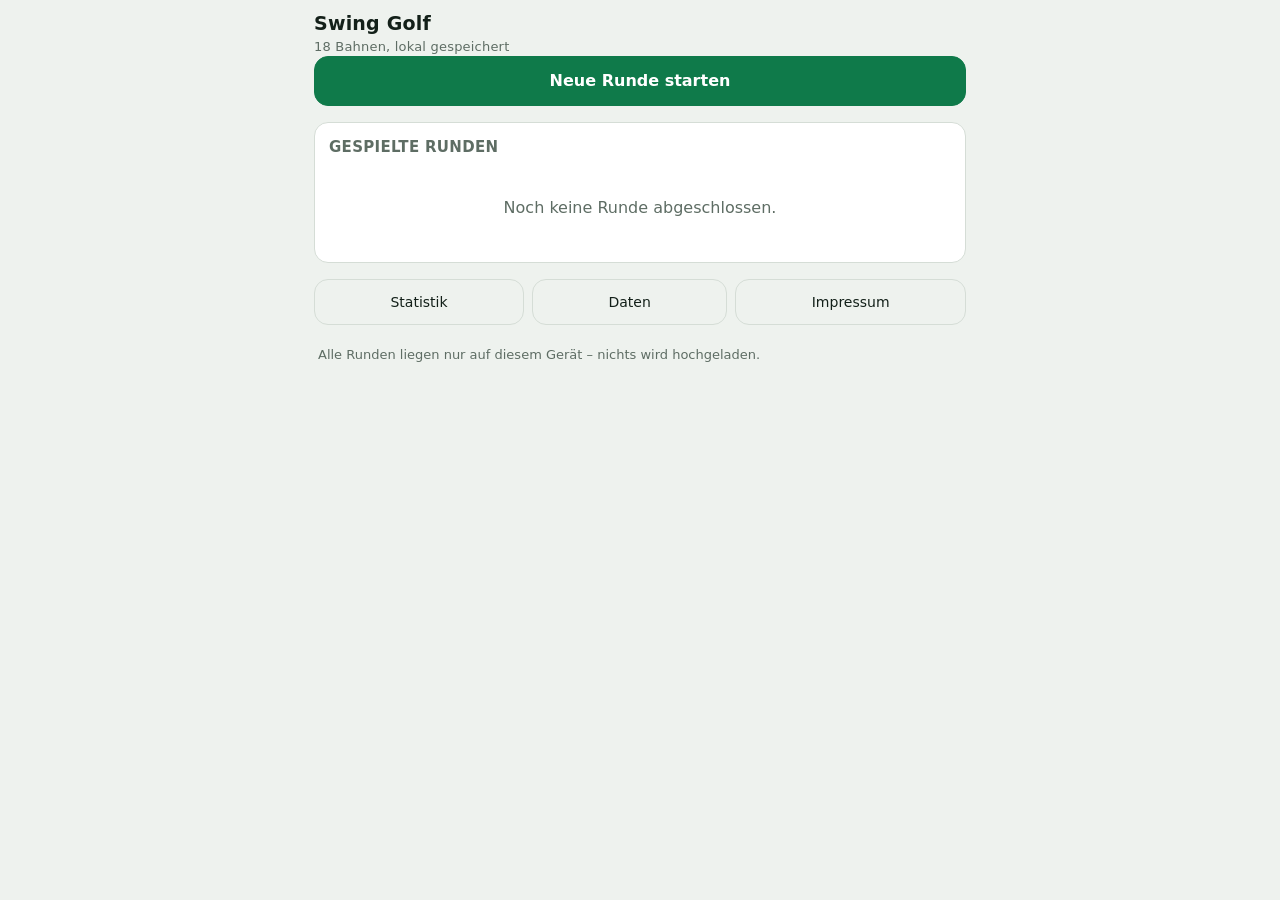
==== commit 45e35de2: "Impressum, Stableford, Statistik, Vorschlaege, Teilen und Export Alles in derselben einen Datei -- d" ====
--- a/index.html
+++ b/index.html
@@ -166,6 +166,44 @@
 .notice{background:var(--surface-2); border:1px solid var(--line); border-left:4px solid var(--danger);
   border-radius:8px; padding:10px 12px; margin-bottom:12px; font-size:14px}
 
+/* ---------- Vorschlaege, Schalter, Fusszeile ---------- */
+.chips-row{display:flex; flex-wrap:wrap; gap:6px}
+.chip-btn{font-size:14px; padding:8px 12px; min-height:38px; border-radius:999px; background:var(--surface-2)}
+.switch{display:flex; align-items:center; gap:12px; width:100%; text-align:left; padding:12px 14px}
+.switch .box{flex:0 0 26px; height:26px; border:2px solid var(--line); border-radius:7px;
+  display:flex; align-items:center; justify-content:center; font-weight:800; font-size:16px}
+.switch[aria-pressed="true"] .box{background:var(--accent); border-color:var(--accent); color:var(--on-accent)}
+.switch .lbl{flex:1; min-width:0}
+.switch .lbl b{display:block}
+.switch .lbl span{display:block; font-size:13px; color:var(--muted)}
+.si-grid{display:grid; grid-template-columns:repeat(3, 1fr); gap:8px}
+@media (min-width:480px){ .si-grid{grid-template-columns:repeat(6, 1fr)} }
+.si-cell{display:flex; align-items:center; gap:6px; font-size:13px; color:var(--muted)}
+.si-cell select{flex:1; min-width:0; min-height:40px; padding:6px 4px; font-size:15px;
+  background:var(--surface-2); border:1px solid var(--line); border-radius:9px; color:var(--text)}
+.footer-nav{display:flex; flex-wrap:wrap; gap:8px; margin-top:4px}
+.footer-nav button{flex:1 1 auto; font-size:14px; min-height:42px; background:transparent}
+
+/* ---------- Statistik ---------- */
+.stat-name{text-transform:none; font-size:17px; color:var(--text)}
+.stat-grid{display:grid; grid-template-columns:repeat(2, 1fr); gap:8px; margin:10px 0}
+.stat{background:var(--surface-2); border-radius:11px; padding:10px 12px}
+.stat .v{font-size:21px; font-weight:750; font-variant-numeric:tabular-nums; line-height:1.15}
+.stat .k{font-size:12px; color:var(--muted)}
+.bars{display:flex; flex-direction:column; gap:5px; margin-top:8px}
+.bar{display:grid; grid-template-columns:96px 1fr 34px; align-items:center; gap:8px; font-size:13px}
+.bar .track{height:9px; background:var(--sunken); border-radius:999px; overflow:hidden}
+.bar .fill{height:100%; border-radius:999px; background:var(--accent)}
+.bar .n{text-align:right; font-variant-numeric:tabular-nums; color:var(--muted)}
+
+/* ---------- Impressum ---------- */
+.legal{font-size:15px; line-height:1.55}
+.legal h3{font-size:14px; text-transform:uppercase; letter-spacing:.3px; color:var(--muted); margin:16px 0 4px}
+.legal h3:first-child{margin-top:0}
+.legal p{margin:0 0 4px}
+.todo{background:color-mix(in srgb, var(--danger) 12%, transparent);
+  border:1px dashed var(--danger); border-radius:6px; padding:1px 7px; font-weight:640}
+
 /* ---------- Selbsttest ---------- */
 .test{padding:10px 12px; border-bottom:1px solid var(--line); font-size:14px; display:flex; gap:10px}
 .test .mark{flex:0 0 20px; font-weight:700}
@@ -192,7 +230,11 @@
 const MIN_PAR = 3;
 const MAX_PAR = 6;
 const MAX_PLAYERS = 6;
+const MAX_HCP = 54;
 const DEFAULT_PARS = [4,4,3,5,4,4,3,4,5, 4,3,4,5,4,4,3,4,5]; // Summe 72
+// Stroke-Index: welche Bahn den wievielten Vorschlag bekommt. Ohne die Angaben
+// der Scorekarte ist die Reihenfolge der Bahnen die einzige ehrliche Vorgabe.
+const DEFAULT_SI = Array.from({ length: HOLES }, (_, i) => i + 1);
 
 function uid(){
   return Math.random().toString(36).slice(2, 10) + Date.now().toString(36).slice(-4);
@@ -204,17 +246,24 @@
   return d.getFullYear() + "-" + p(d.getMonth() + 1) + "-" + p(d.getDate());
 }
 
-function makePlayer(name){
-  return { id: uid(), name: name || "" };
-}
-
-function makeRound(courseName, date, players, pars){
+function makePlayer(name, hcp){
+  return { id: uid(), name: name || "", hcp: clamp(Math.round(hcp || 0), 0, MAX_HCP) };
+}
+
+function makeRound(courseName, date, players, pars, opts){
+  const o = opts || {};
   const round = {
     id: uid(),
     courseName: courseName || "",
     date: date || todayISO(),
     pars: (pars || DEFAULT_PARS).slice(0, HOLES),
-    players: players.map(p => ({ id: p.id || uid(), name: p.name })),
+    si: (o.si || DEFAULT_SI).slice(0, HOLES),
+    stableford: !!o.stableford,
+    players: players.map(p => ({
+      id: p.id || uid(),
+      name: p.name,
+      hcp: clamp(Math.round(p.hcp || 0), 0, MAX_HCP)
+    })),
     strokes: {},
     completedAt: null
   };
@@ -235,8 +284,21 @@
     pars[i] = Number.isFinite(v) ? clamp(Math.round(v), MIN_PAR, MAX_PAR) : DEFAULT_PARS[i];
   }
 
+  /* Stroke-Index: jede Zahl 1..18 genau einmal. Alles andere (fehlend, doppelt,
+     Unsinn) faellt auf die Vorgabe zurueck -- ein halb kaputter Index verteilt
+     Vorschlaege falsch, und das faellt niemandem auf. */
+  let si = Array.isArray(raw.si) ? raw.si.map(v => Math.round(Number(v))) : [];
+  const seen = new Set(si);
+  if (si.length !== HOLES || seen.size !== HOLES || si.some(v => !(v >= 1 && v <= HOLES))){
+    si = DEFAULT_SI.slice();
+  }
+
   const players = Array.isArray(raw.players)
-    ? raw.players.filter(p => p && p.id).map(p => ({ id: String(p.id), name: String(p.name || "") }))
+    ? raw.players.filter(p => p && p.id).map(p => ({
+        id: String(p.id),
+        name: String(p.name || ""),
+        hcp: Number.isFinite(Number(p.hcp)) ? clamp(Math.round(Number(p.hcp)), 0, MAX_HCP) : 0
+      }))
     : [];
   if (!players.length) return null;
 
@@ -255,7 +317,9 @@
     id: String(raw.id || uid()),
     courseName: String(raw.courseName || ""),
     date: String(raw.date || todayISO()),
-    pars, players, strokes,
+    pars, si,
+    stableford: !!raw.stableford,
+    players, strokes,
     completedAt: raw.completedAt ? String(raw.completedAt) : null
   };
 }
@@ -316,17 +380,49 @@
   return counts;
 }
 
+/* Vorschlaege nach Spielvorgabe: erst jede Bahn einmal, der Rest nach
+   Stroke-Index. Bei Vorgabe 0 kommt 0 heraus, dann ist Stableford brutto. */
+function strokesReceived(hcp, si, holeIdx){
+  const h = clamp(Math.round(hcp || 0), 0, MAX_HCP);
+  return Math.floor(h / HOLES) + (si[holeIdx] <= (h % HOLES) ? 1 : 0);
+}
+
+function stablefordPoints(strokes, par, received){
+  if (strokes == null) return null;
+  return Math.max(0, 2 - ((strokes - received) - par));
+}
+
+function holePoints(round, playerId, i){
+  const player = round.players.find(p => p.id === playerId);
+  if (!player) return null;
+  return stablefordPoints(
+    round.strokes[playerId][i], round.pars[i],
+    strokesReceived(player.hcp, round.si, i)
+  );
+}
+
+function totalPoints(round, playerId, from = 0, to = HOLES){
+  let sum = 0;
+  for (let i = from; i < to; i++){
+    const p = holePoints(round, playerId, i);
+    if (p != null) sum += p;
+  }
+  return sum;
+}
+
 function leaderboard(round){
   return round.players
     .map(p => ({
       id: p.id,
       name: p.name,
+      hcp: p.hcp,
       strokes: totalStrokes(round, p.id),
       toPar: toPar(round, p.id),
+      points: totalPoints(round, p.id),
       played: holesPlayed(round, p.id)
     }))
     .sort((a, b) =>
-      a.toPar - b.toPar ||
+      (round.stableford ? b.points - a.points : a.toPar - b.toPar) ||
       a.strokes - b.strokes ||
       b.played - a.played ||
       a.name.localeCompare(b.name, "de")
@@ -349,6 +445,112 @@
 function fmtDate(iso){
   const m = /^(\d{4})-(\d{2})-(\d{2})$/.exec(iso || "");
   return m ? m[3] + "." + m[2] + "." + m[1] : (iso || "");
+}
+
+/* =========================================================================
+   Statistik, Vorschlaege, Teilen, Export
+   ========================================================================= */
+
+const EMPTY_COUNTS = { ace: 0, eagle: 0, birdie: 0, par: 0, bogey: 0, double: 0 };
+
+/* Fasst ueber alle abgeschlossenen Runden zusammen, gebuendelt nach
+   Spielernamen -- Spieler-IDs sind pro Runde neu, der Name ist die einzige
+   Klammer ueber mehrere Runden hinweg. */
+function statsFor(rounds){
+  const byName = new Map();
+
+  for (const r of rounds){
+    if (!r.completedAt) continue;
+    for (const p of r.players){
+      const played = holesPlayed(r, p.id);
+      if (!played) continue;
+
+      const e = byName.get(p.name) || {
+        name: p.name, rounds: 0, fullRounds: 0, holes: 0, strokes: 0, par: 0,
+        best: null, counts: Object.assign({}, EMPTY_COUNTS),
+        byPar: { 3: { holes: 0, strokes: 0 }, 4: { holes: 0, strokes: 0 },
+                 5: { holes: 0, strokes: 0 }, 6: { holes: 0, strokes: 0 } }
+      };
+
+      e.rounds++;
+      e.holes += played;
+      e.strokes += totalStrokes(r, p.id);
+      e.par += playedPar(r, p.id);
+
+      const counts = scoreCounts(r, p.id);
+      for (const k in counts) e.counts[k] += counts[k];
+
+      const s = r.strokes[p.id];
+      for (let i = 0; i < HOLES; i++){
+        if (s[i] == null) continue;
+        const bucket = e.byPar[r.pars[i]];
+        if (bucket){ bucket.holes++; bucket.strokes += s[i]; }
+      }
+
+      // Nur vollstaendige Runden sind untereinander vergleichbar.
+      if (played === HOLES){
+        e.fullRounds++;
+        const tot = totalStrokes(r, p.id);
+        if (!e.best || tot < e.best.strokes){
+          e.best = { strokes: tot, toPar: toPar(r, p.id), course: r.courseName, date: r.date };
+        }
+      }
+
+      byName.set(p.name, e);
+    }
+  }
+
+  return [...byName.values()]
+    .sort((a, b) => b.rounds - a.rounds || a.name.localeCompare(b.name, "de"));
+}
+
+/* Zuletzt benutzte Namen und Plaetze, neueste zuerst. */
+function recentPlayers(rounds){
+  const seen = new Map();
+  for (let i = rounds.length - 1; i >= 0; i--){
+    for (const p of rounds[i].players){
+      const name = p.name.trim();
+      if (name && !seen.has(name)) seen.set(name, { name, hcp: p.hcp });
+    }
+  }
+  return [...seen.values()];
+}
+
+function recentCourses(rounds){
+  const seen = new Map();
+  for (let i = rounds.length - 1; i >= 0; i--){
+    const r = rounds[i];
+    const name = r.courseName.trim();
+    if (name && !seen.has(name)){
+      seen.set(name, { name, pars: r.pars.slice(), si: r.si.slice() });
+    }
+  }
+  return [...seen.values()];
+}
+
+function shareText(round){
+  const board = leaderboard(round);
+  const lines = [`${round.courseName || "Runde"} \u00b7 ${fmtDate(round.date)}`];
+  board.forEach((e, i) => {
+    lines.push(round.stableford
+      ? `${i + 1}. ${e.name} \u2014 ${e.points} Punkte (${e.strokes} Schl\u00e4ge)`
+      : `${i + 1}. ${e.name} \u2014 ${e.strokes} Schl\u00e4ge (${fmtToPar(e.toPar)})`);
+  });
+  lines.push(`Par ${sum(round.pars, 0, HOLES)}, ${HOLES} Bahnen`);
+  return lines.join("\n");
+}
+
+/* Fuehrt importierte Runden mit den vorhandenen zusammen. Gleiche id heisst
+   gleiche Runde -- lieber ueberspringen als doppelt in der Historie. */
+function mergeRounds(existing, incoming){
+  const known = new Set(existing.map(r => r.id));
+  const added = [];
+  for (const raw of incoming){
+    const r = normalizeRound(raw);
+    if (r && !known.has(r.id)){ known.add(r.id); added.push(r); }
+  }
+  return { rounds: existing.concat(added), added: added.length,
+           skipped: incoming.length - added.length };
 }
 
 /* =========================================================================
@@ -399,6 +601,7 @@
   draft: null,         // Runde im Aufbau (noch nicht in rounds)
   hole: 0,             // 0-basierter Bahnindex
   table: false,        // Scorekarte statt Bahn-Eingabe
+  dataMsg: "",         // Rueckmeldung nach Export/Import
   storageFailed: false
 };
 
@@ -437,6 +640,9 @@
   if (state.view === "setup") html += viewSetup();
   else if (state.view === "play") html += viewPlay();
   else if (state.view === "summary") html += viewSummary();
+  else if (state.view === "stats") html += viewStats();
+  else if (state.view === "data") html += viewData();
+  else if (state.view === "impressum") html += viewImpressum();
   else html += viewHome();
   root.innerHTML = html;
 }
@@ -479,7 +685,12 @@
   }
   html += `</div>`;
 
-  html += `<p class="small muted" style="padding:0 4px">
+  html += `<div class="footer-nav">
+    <button data-act="stats">Statistik</button>
+    <button data-act="data">Daten</button>
+    <button data-act="impressum">Impressum</button>
+  </div>`;
+  html += `<p class="small muted" style="padding:8px 4px 0">
     Alle Runden liegen nur auf diesem Ger&auml;t &ndash; nichts wird hochgeladen.</p>`;
   return html + `</div>`;
 }
@@ -512,6 +723,9 @@
 function viewSetup(){
   const d = state.draft;
   const parTotal = d.pars.reduce((a, b) => a + b, 0);
+  const courses = recentCourses(state.rounds);
+  const taken = new Set(d.players.map(p => p.name.trim()).filter(Boolean));
+  const people = recentPlayers(state.rounds).filter(p => !taken.has(p.name));
 
   let html = `<div class="screen">` + topbar("Neue Runde", null,
     `<button class="btn-ghost" data-act="home">Zur&uuml;ck</button>`);
@@ -519,25 +733,50 @@
   html += `<div class="card"><h2>Platz</h2><div class="stack">
     <input type="text" data-field="courseName" value="${esc(d.courseName)}"
       placeholder="Platzname" autocomplete="off" enterkeyhint="done">
-    <input type="date" data-field="date" value="${esc(d.date)}">
-  </div></div>`;
+    <input type="date" data-field="date" value="${esc(d.date)}">`;
+  if (courses.length){
+    html += `<div class="chips-row">` + courses.slice(0, 6).map((c, i) =>
+      `<button class="chip-btn" data-act="use-course" data-i="${i}">${esc(c.name)}</button>`
+    ).join("") + `</div>
+    <p class="small muted" style="margin:0">Antippen &uuml;bernimmt Name, Par und Stroke-Index.</p>`;
+  }
+  html += `</div></div>`;
 
   html += `<div class="card"><h2>Spieler</h2><div class="stack">`;
   d.players.forEach((p, i) => {
     html += `<div class="row">
       <input class="grow" type="text" data-field="player" data-id="${p.id}"
         value="${esc(p.name)}" placeholder="Spieler ${i + 1}" autocomplete="off" enterkeyhint="done">
+      <input type="number" data-field="hcp" data-id="${p.id}" value="${p.hcp}"
+        min="0" max="${MAX_HCP}" step="1" aria-label="Spielvorgabe f&uuml;r Spieler ${i + 1}"
+        style="flex:0 0 76px; text-align:center">
       <button class="btn-ghost btn-danger" data-act="rm-player" data-id="${p.id}"
         aria-label="Spieler entfernen" style="flex:0 0 46px; padding:0"
         ${d.players.length <= 1 ? "disabled" : ""}>&#10005;</button>
     </div>`;
   });
+  html += `<p class="small muted" style="margin:0">Das schmale Feld ist die Spielvorgabe
+    (0 = ohne). Sie z&auml;hlt nur f&uuml;r Stableford.</p>`;
+  if (people.length){
+    html += `<div class="chips-row">` + people.slice(0, 8).map((p, i) =>
+      `<button class="chip-btn" data-act="use-player" data-i="${i}">+ ${esc(p.name)}</button>`
+    ).join("") + `</div>`;
+  }
   if (d.players.length < MAX_PLAYERS){
     html += `<button data-act="add-player">+ Spieler hinzuf&uuml;gen</button>`;
   } else {
     html += `<p class="small muted" style="margin:0">Maximal ${MAX_PLAYERS} Spieler.</p>`;
   }
   html += `</div></div>`;
+
+  html += `<div class="card" style="padding:0; overflow:hidden">
+    <button class="switch" data-act="toggle-stableford" aria-pressed="${d.stableford}"
+      style="border:none; border-radius:0">
+      <span class="box" aria-hidden="true">${d.stableford ? "&#10003;" : ""}</span>
+      <span class="lbl"><b>Stableford z&auml;hlen</b>
+        <span>Punkte statt Schl&auml;ge, netto nach Spielvorgabe</span></span>
+    </button>
+  </div>`;
 
   html += `<div class="card">
     <div class="spread" style="margin-bottom:10px">
@@ -557,6 +796,31 @@
     <p class="small muted" style="margin:8px 0 0">Tippen schaltet ${MIN_PAR}&rarr;${MAX_PAR}&rarr;${MIN_PAR} weiter.</p>
   </div>`;
 
+  if (d.stableford){
+    const valid = new Set(d.si).size === HOLES;
+    html += `<div class="card">
+      <h2>Stroke-Index</h2>
+      <p class="small muted" style="margin:-4px 0 10px">Welche Bahn den wievielten
+        Vorschlag bekommt &ndash; steht auf der Scorekarte des Platzes. Jede Zahl
+        genau einmal.</p>
+      <div class="si-grid">`;
+    d.si.forEach((v, i) => {
+      html += `<label class="si-cell">${i + 1}
+        <select data-field="si" data-hole="${i}" aria-label="Stroke-Index Bahn ${i + 1}">` +
+        DEFAULT_SI.map(n => `<option value="${n}"${n === v ? " selected" : ""}>${n}</option>`).join("") +
+        `</select></label>`;
+    });
+    html += `</div>`;
+    if (!valid){
+      html += `<p class="small" style="color:var(--danger); margin:10px 0 0">
+        Jede Zahl darf nur einmal vorkommen &ndash; sonst wird beim Start die
+        Bahnreihenfolge verwendet.</p>`;
+    }
+    html += `<div class="row" style="margin-top:10px">
+      <button class="btn-ghost small grow" data-act="reset-si">Bahnreihenfolge wiederherstellen</button>
+    </div></div>`;
+  }
+
   html += `<button class="btn-primary" data-act="start" style="width:100%">Runde starten</button>`;
   return html + `</div>`;
 }
@@ -586,16 +850,22 @@
   for (const p of round.players){
     const v = round.strokes[p.id][i];
     const lbl = scoreLabel(v, par);
-    const running = toPar(round, p.id);
+    const recv = round.stableford ? strokesReceived(p.hcp, round.si, i) : 0;
+    const pts = round.stableford ? holePoints(round, p.id, i) : null;
+    const running = round.stableford
+      ? `${totalPoints(round, p.id)} Pkt`
+      : fmtToPar(toPar(round, p.id));
     html += `<div class="player-card">
       <div class="name"><span class="truncate">${esc(p.name)}</span>
-        <span class="running">Runde ${fmtToPar(running)}</span></div>
+        ${recv ? `<span class="small muted">+${recv}</span>` : ""}
+        <span class="running">Runde ${running}</span></div>
       <div class="stepper">
         <button class="step" data-act="stroke" data-id="${p.id}" data-delta="-1"
           aria-label="Ein Schlag weniger f&uuml;r ${esc(p.name)}">&minus;</button>
         <div class="value">
           <span class="n ${lbl.cls}">${v == null ? "&ndash;" : v}</span>
-          <span class="lbl ${lbl.cls}">${lbl.label}</span>
+          <span class="lbl ${lbl.cls}">${lbl.label}${
+            pts != null ? ` &middot; ${pts} Pkt` : ""}</span>
         </div>
         <button class="step" data-act="stroke" data-id="${p.id}" data-delta="1"
           aria-label="Ein Schlag mehr f&uuml;r ${esc(p.name)}">+</button>
@@ -658,8 +928,11 @@
   html += `<div class="card" style="margin-top:12px"><div class="stack">`;
   for (const e of leaderboard(round)){
     html += `<div class="spread"><span class="truncate">${esc(e.name)}</span>
-      <span style="font-variant-numeric:tabular-nums"><strong>${e.strokes || 0}</strong>
-      <span class="muted small">${e.played ? fmtToPar(e.toPar) : "&ndash;"}</span></span></div>`;
+      <span style="font-variant-numeric:tabular-nums">${
+        round.stableford
+          ? `<strong>${e.points}</strong> <span class="muted small">Pkt &middot; ${e.strokes || 0} Schl&auml;ge</span>`
+          : `<strong>${e.strokes || 0}</strong> <span class="muted small">${e.played ? fmtToPar(e.toPar) : "&ndash;"}</span>`
+      }</span></div>`;
   }
   html += `</div></div>`;
   html += `<p class="small muted" style="padding:0 4px">Seitlich wischen f&uuml;r Bahn 10&ndash;18 und die Summen.
@@ -694,6 +967,11 @@
   ["ace", "Hole-in-One"], ["eagle", "Eagle"], ["birdie", "Birdie"],
   ["par", "Par"], ["bogey", "Bogey"], ["double", "Doppelbogey+"]
 ];
+
+const SCORE_CLASS = {
+  ace: "s-ace", eagle: "s-eagle", birdie: "s-birdie",
+  par: "s-par", bogey: "s-bogey", double: "s-double"
+};
 
 function viewSummary(){
   const round = activeRound();
@@ -715,16 +993,23 @@
       <span class="pos">${idx + 1}</span>
       <span class="who">
         <span class="n truncate">${esc(e.name)}</span>
-        <span class="small muted">${e.played} von ${HOLES} Bahnen</span>
+        <span class="small muted">${e.played} von ${HOLES} Bahnen${
+          round.stableford && e.hcp ? ` &middot; Vorgabe ${e.hcp}` : ""}</span>
         ${chips ? `<span class="chips">${chips}</span>` : ""}
       </span>
-      <span class="tot"><span class="strokes">${e.strokes}</span>
-        <span class="rel">${fmtToPar(e.toPar)}</span></span>
+      <span class="tot">${
+        round.stableford
+          ? `<span class="strokes">${e.points}</span>
+             <span class="rel">Pkt &middot; ${e.strokes} Schl&auml;ge</span>`
+          : `<span class="strokes">${e.strokes}</span>
+             <span class="rel">${fmtToPar(e.toPar)}</span>`
+      }</span>
     </div>`;
   });
   html += `</div>`;
 
   html += `<div class="stack">
+    <button data-act="share">Ergebnis teilen</button>
     <button data-act="show-card">Scorekarte ansehen</button>
     <button data-act="reopen">Runde wieder &ouml;ffnen</button>
     <button class="btn-primary" data-act="home">Zur &Uuml;bersicht</button>
@@ -732,20 +1017,174 @@
   return html + `</div>`;
 }
 
+/* ---------- Statistik ---------- */
+
+function fmtAvg(n, digits = 1){
+  return Number.isFinite(n) ? n.toFixed(digits).replace(".", ",") : "&ndash;";
+}
+
+/* Wie fmtToPar, nur mit Nachkommastellen: genau auf Par bleibt "E". */
+function fmtRelAvg(n){
+  if (!Number.isFinite(n)) return "&ndash;";
+  const s = fmtAvg(Math.abs(n), 2);
+  if (Number(s.replace(",", ".")) === 0) return "E";
+  return (n > 0 ? "+" : "\u2212") + s;
+}
+
+function viewStats(){
+  const rows = statsFor(state.rounds);
+
+  let html = `<div class="screen">` + topbar("Statistik", "\u00fcber alle abgeschlossenen Runden",
+    `<button class="btn-ghost" data-act="home">Zur&uuml;ck</button>`);
+
+  if (!rows.length){
+    html += `<div class="card"><div class="empty">Noch nichts zu z&auml;hlen &ndash;
+      schlie&szlig;e erst eine Runde ab.</div></div>`;
+    return html + `</div>`;
+  }
+
+  for (const e of rows){
+    const perHole = e.strokes / e.holes;
+    const parPerHole = (e.strokes - e.par) / e.holes;
+
+    html += `<div class="card">
+      <div class="spread"><h2 class="stat-name" style="margin:0">${esc(e.name)}</h2>
+        <span class="small muted">${e.rounds} Runde${e.rounds === 1 ? "" : "n"}</span></div>
+      <div class="stat-grid">
+        <div class="stat"><div class="v">${fmtAvg(perHole, 2)}</div>
+          <div class="k">Schl&auml;ge je Bahn</div></div>
+        <div class="stat"><div class="v">${fmtRelAvg(parPerHole)}</div>
+          <div class="k">zu Par je Bahn</div></div>
+        <div class="stat"><div class="v">${e.best ? e.best.strokes : "&ndash;"}</div>
+          <div class="k">${e.best
+            ? `beste Runde (${fmtToPar(e.best.toPar)})`
+            : "keine volle Runde"}</div></div>
+        <div class="stat"><div class="v">${e.holes}</div>
+          <div class="k">Bahnen gez&auml;hlt</div></div>
+      </div>`;
+
+    if (e.best && e.best.course){
+      html += `<p class="small muted" style="margin:0 0 8px">Beste Runde:
+        ${esc(e.best.course)}, ${fmtDate(e.best.date)}</p>`;
+    }
+
+    const max = Math.max(1, ...COUNT_LABELS.map(([k]) => e.counts[k]));
+    html += `<div class="bars">`;
+    for (const [k, label] of COUNT_LABELS){
+      const n = e.counts[k];
+      if (!n) continue;
+      const pct = Math.round((n / e.holes) * 100);
+      html += `<div class="bar">
+        <span class="${SCORE_CLASS[k]}">${label}</span>
+        <span class="track"><span class="fill" style="width:${(n / max) * 100}%"></span></span>
+        <span class="n">${n}</span>
+      </div>`;
+    }
+    html += `</div>`;
+
+    const pars = [3, 4, 5, 6].filter(x => e.byPar[x].holes > 0);
+    if (pars.length){
+      html += `<p class="small muted" style="margin:10px 0 0">Schnitt je Bahnart: ` +
+        pars.map(x => `Par ${x} <strong>${fmtAvg(e.byPar[x].strokes / e.byPar[x].holes, 2)}</strong>`)
+            .join(" &middot; ") + `</p>`;
+    }
+    html += `</div>`;
+  }
+
+  return html + `</div>`;
+}
+
+/* ---------- Daten: Export und Import ---------- */
+
+function viewData(){
+  const n = state.rounds.length;
+  let html = `<div class="screen">` + topbar("Daten", "Sichern und zur\u00fcckholen",
+    `<button class="btn-ghost" data-act="home">Zur&uuml;ck</button>`);
+
+  html += `<div class="card">
+    <h2>Auf diesem Ger&auml;t</h2>
+    <p style="margin:0 0 12px">${n} Runde${n === 1 ? "" : "n"} gespeichert.
+      Sie liegen ausschlie&szlig;lich hier im Browser &ndash; ein anderes Ger&auml;t,
+      ein anderer Browser oder gel&ouml;schte Website-Daten hei&szlig;t: weg.</p>
+    <div class="stack">
+      <button data-act="export-json" ${n ? "" : "disabled"}>Als JSON sichern</button>
+      <button data-act="import-json">JSON laden</button>
+    </div>
+    <input type="file" id="importFile" accept="application/json,.json" hidden>
+    <p class="small muted" style="margin:12px 0 0">Beim Laden werden Runden
+      erg&auml;nzt, nicht ersetzt. Schon vorhandene bleiben unangetastet.</p>
+  </div>`;
+
+  if (state.dataMsg){
+    html += `<div class="card"><p style="margin:0">${esc(state.dataMsg)}</p></div>`;
+  }
+
+  return html + `</div>`;
+}
+
+/* ---------- Impressum ---------- */
+
+function viewImpressum(){
+  const todo = t => `<span class="todo">${t}</span>`;
+
+  let html = `<div class="screen">` + topbar("Impressum", null,
+    `<button class="btn-ghost" data-act="home">Zur&uuml;ck</button>`);
+
+  html += `<div class="card legal">
+    <h3>Angaben gem&auml;&szlig; &sect; 5 DDG</h3>
+    <p>${todo("Vor- und Nachname")}</p>
+    <p>${todo("Stra&szlig;e und Hausnummer")}</p>
+    <p>${todo("PLZ und Ort")}</p>
+    <p>${todo("Land")}</p>
+
+    <h3>Kontakt</h3>
+    <p>E-Mail: ${todo("E-Mail-Adresse")}</p>
+    <p>Telefon: ${todo("optional")}</p>
+
+    <h3>Verantwortlich f&uuml;r den Inhalt</h3>
+    <p>${todo("Name und Anschrift wie oben")}</p>
+
+    <h3>Haftung f&uuml;r Inhalte</h3>
+    <p>Diese Seite ist ein privates, nicht-kommerzielles Projekt. Die Inhalte
+      wurden mit Sorgfalt erstellt, f&uuml;r Richtigkeit und Vollst&auml;ndigkeit
+      wird keine Gew&auml;hr &uuml;bernommen.</p>
+
+    <h3>Datenschutz</h3>
+    <p>Diese Anwendung erhebt keine personenbezogenen Daten, setzt keine Cookies
+      und bindet keine externen Dienste ein. Eingetragene Runden werden
+      ausschlie&szlig;lich lokal im Browser gespeichert und verlassen das
+      Ger&auml;t nicht.</p>
+    <p class="muted">Beim Abruf der Seite verarbeitet der Hoster technisch
+      notwendige Zugriffsdaten. ${todo("Hoster benennen, z. B. GitHub Pages")}</p>
+  </div>`;
+
+  html += `<p class="small muted" style="padding:0 4px">Die rot markierten Felder
+    sind Platzhalter und m&uuml;ssen vor einer Weitergabe der Seite ausgef&uuml;llt
+    werden.</p>`;
+
+  return html + `</div>`;
+}
+
 /* =========================================================================
    Interaktion
    ========================================================================= */
 
 const ACTIONS = {
   new(){
-    state.draft = makeRound("", todayISO(), [makePlayer(""), makePlayer("")], DEFAULT_PARS);
+    state.draft = makeRound("", todayISO(), [makePlayer(""), makePlayer("")],
+      DEFAULT_PARS, { si: DEFAULT_SI, stableford: false });
     state.view = "setup";
   },
 
   home(){
     state.view = "home";
     state.table = false;
-  },
+    state.dataMsg = "";
+  },
+
+  stats(){ state.view = "stats"; },
+  data(){ state.view = "data"; state.dataMsg = ""; },
+  impressum(){ state.view = "impressum"; },
 
   open(el){
     const round = state.rounds.find(r => r.id === el.dataset.id);
@@ -794,10 +1233,38 @@
     state.draft.pars = DEFAULT_PARS.slice();
   },
 
+  "reset-si"(){
+    state.draft.si = DEFAULT_SI.slice();
+  },
+
+  "toggle-stableford"(){
+    state.draft.stableford = !state.draft.stableford;
+  },
+
+  "use-course"(el){
+    const c = recentCourses(state.rounds)[Number(el.dataset.i)];
+    if (!c) return;
+    state.draft.courseName = c.name;
+    state.draft.pars = c.pars.slice();
+    state.draft.si = c.si.slice();
+  },
+
+  "use-player"(el){
+    if (state.draft.players.length >= MAX_PLAYERS) return;
+    const taken = new Set(state.draft.players.map(p => p.name.trim()).filter(Boolean));
+    const person = recentPlayers(state.rounds).filter(p => !taken.has(p.name))[Number(el.dataset.i)];
+    if (!person) return;
+    // Eine noch leere Zeile fuellen, statt eine weitere danebenzusetzen.
+    const empty = state.draft.players.find(p => !p.name.trim());
+    if (empty){ empty.name = person.name; empty.hcp = person.hcp; }
+    else state.draft.players.push(makePlayer(person.name, person.hcp));
+  },
+
   start(){
     const d = state.draft;
     d.players.forEach((p, i) => { if (!p.name.trim()) p.name = "Spieler " + (i + 1); });
-    const round = makeRound(d.courseName.trim(), d.date, d.players, d.pars);
+    const round = makeRound(d.courseName.trim(), d.date, d.players, d.pars,
+      { si: d.si, stableford: d.stableford });
     state.rounds.push(round);
     state.activeId = round.id;
     state.draft = null;
@@ -854,6 +1321,44 @@
     state.hole = firstOpenHole(round);
     state.view = "play";
     persist();
+  },
+
+  /* navigator.share braucht eine echte Nutzergeste. Der Klick-Handler ruft
+     diese Funktion synchron auf, und share() ist das erste await -- damit
+     bleibt die Geste gueltig. */
+  async share(){
+    const round = activeRound();
+    if (!round) return;
+    const text = shareText(round);
+    try {
+      if (navigator.share){
+        await navigator.share({ title: round.courseName || "Swing Golf", text });
+        return;
+      }
+      await navigator.clipboard.writeText(text);
+      alert("Ergebnis in die Zwischenablage kopiert.");
+    } catch (err){
+      if (err && err.name === "AbortError") return;   // Nutzer hat abgebrochen
+      alert(text);                                     // letzter Ausweg: zum Abschreiben
+    }
+  },
+
+  "export-json"(){
+    const blob = new Blob([serialize(state)], { type: "application/json" });
+    const url = URL.createObjectURL(blob);
+    const a = document.createElement("a");
+    a.href = url;
+    a.download = `swing-golf-${todayISO()}.json`;
+    document.body.appendChild(a);
+    a.click();
+    a.remove();
+    setTimeout(() => URL.revokeObjectURL(url), 1000);
+    state.dataMsg = `${state.rounds.length} Runde(n) als Datei gesichert.`;
+  },
+
+  "import-json"(){
+    const input = document.getElementById("importFile");
+    if (input) input.click();
   }
 };
 
@@ -876,9 +1381,45 @@
   if (field === "player"){
     const p = state.draft.players.find(p => p.id === el.dataset.id);
     if (p) p.name = el.value;
+  } else if (field === "hcp"){
+    const p = state.draft.players.find(p => p.id === el.dataset.id);
+    if (p) p.hcp = clamp(Math.round(Number(el.value) || 0), 0, MAX_HCP);
   } else if (field === "courseName" || field === "date"){
     state.draft[field] = el.value;
   }
+});
+
+/* Auswahlfelder und der Datei-Dialog laufen ueber change, nicht input. */
+root.addEventListener("change", ev => {
+  const si = ev.target.closest('[data-field="si"]');
+  if (si && state.draft){
+    state.draft.si[Number(si.dataset.hole)] = Number(si.value);
+    render();                       // die Doppelt-Warnung muss mitziehen
+    return;
+  }
+
+  const file = ev.target.id === "importFile" ? ev.target : null;
+  if (!file || !file.files || !file.files[0]) return;
+
+  const reader = new FileReader();
+  reader.onerror = () => { state.dataMsg = "Die Datei konnte nicht gelesen werden."; render(); };
+  reader.onload = () => {
+    let data;
+    try { data = JSON.parse(String(reader.result)); }
+    catch { state.dataMsg = "Die Datei ist kein g\u00fcltiges JSON."; render(); return; }
+
+    const incoming = Array.isArray(data) ? data
+      : (data && Array.isArray(data.rounds) ? data.rounds : null);
+    if (!incoming){ state.dataMsg = "In der Datei stehen keine Runden."; render(); return; }
+
+    const merged = mergeRounds(state.rounds, incoming);
+    state.rounds = merged.rounds;
+    persist();
+    state.dataMsg = `${merged.added} Runde(n) \u00fcbernommen, ${merged.skipped} `
+      + `\u00fcbersprungen (schon vorhanden oder unbrauchbar).`;
+    render();
+  };
+  reader.readAsText(file.files[0]);
 });
 
 /* =========================================================================
@@ -1043,6 +1584,124 @@
   check("roundProgress zaehlt die weiteste Bahn", () => {
     eq(roundProgress(demo()), 3, "Anna hat 3");
     eq(isRoundEmpty(makeRound("X", "2026-01-01", [makePlayer("A")], DEFAULT_PARS)), true, "leere Runde");
+  });
+
+  check("strokesReceived verteilt nach Stroke-Index", () => {
+    const si = DEFAULT_SI;
+    eq(DEFAULT_SI.map((_, i) => strokesReceived(0, si, i)).reduce((a, b) => a + b, 0), 0, "Vorgabe 0");
+    eq(DEFAULT_SI.map((_, i) => strokesReceived(18, si, i)), new Array(HOLES).fill(1), "Vorgabe 18");
+    eq(strokesReceived(5, si, 0), 1, "SI 1 bei Vorgabe 5");
+    eq(strokesReceived(5, si, 4), 1, "SI 5 bei Vorgabe 5");
+    eq(strokesReceived(5, si, 5), 0, "SI 6 bei Vorgabe 5");
+    eq(strokesReceived(20, si, 1), 2, "Vorgabe 20, SI 2");
+    eq(strokesReceived(20, si, 2), 1, "Vorgabe 20, SI 3");
+    eq(strokesReceived(999, si, 0), strokesReceived(MAX_HCP, si, 0), "ueber Maximum geklemmt");
+  });
+
+  check("stablefordPoints: Par netto = 2, nie negativ", () => {
+    eq(stablefordPoints(4, 4, 0), 2, "Par");
+    eq(stablefordPoints(3, 4, 0), 3, "Birdie");
+    eq(stablefordPoints(2, 4, 0), 4, "Eagle");
+    eq(stablefordPoints(5, 4, 0), 1, "Bogey");
+    eq(stablefordPoints(6, 4, 0), 0, "Doppelbogey");
+    eq(stablefordPoints(9, 4, 0), 0, "Triple+ bleibt 0");
+    eq(stablefordPoints(5, 4, 1), 2, "Bogey mit einem Vorschlag = Par netto");
+    eq(stablefordPoints(null, 4, 0), null, "leere Bahn");
+  });
+
+  check("Punkte der Runde zaehlen mit Vorgabe", () => {
+    const r = makeRound("P", "2026-05-01",
+      [{ id: "a", name: "Anna", hcp: 18 }, { id: "b", name: "Ben", hcp: 0 }],
+      DEFAULT_PARS, { stableford: true });
+    for (let i = 0; i < HOLES; i++){ r.strokes.a[i] = r.pars[i] + 1; r.strokes.b[i] = r.pars[i]; }
+    // Anna: jede Bahn ein Vorschlag, Bogey brutto -> Par netto -> 2 Punkte
+    eq(totalPoints(r, "a"), 36, "Anna");
+    eq(totalPoints(r, "b"), 36, "Ben");
+    eq(holePoints(r, "a", 0), 2, "Annas Bahn 1");
+    eq(leaderboard(r)[0].points, 36, "Spitze");
+  });
+
+  check("leaderboard sortiert bei Stableford nach Punkten", () => {
+    const r = makeRound("P", "2026-05-01",
+      [{ id: "a", name: "Anna" }, { id: "b", name: "Ben" }],
+      DEFAULT_PARS, { stableford: true });
+    r.strokes.a[0] = 6;                 // 0 Punkte
+    r.strokes.b[0] = 3;                 // Birdie, 3 Punkte
+    eq(leaderboard(r).map(e => e.name), ["Ben", "Anna"], "nach Punkten");
+    r.stableford = false;
+    eq(leaderboard(r).map(e => e.name), ["Ben", "Anna"], "brutto gleiche Reihenfolge");
+  });
+
+  check("normalizeRound repariert Stroke-Index und Vorgabe", () => {
+    const base = { id: "x", players: [{ id: "a", name: "A", hcp: 99 }], strokes: { a: [] } };
+    eq(normalizeRound(Object.assign({}, base, { si: [1, 2, 3] })).si, DEFAULT_SI, "zu kurz");
+    eq(normalizeRound(Object.assign({}, base, { si: new Array(HOLES).fill(1) })).si, DEFAULT_SI, "alles gleich");
+    const gut = DEFAULT_SI.slice().reverse();
+    eq(normalizeRound(Object.assign({}, base, { si: gut })).si, gut, "gueltige Permutation bleibt");
+    eq(normalizeRound(base).players[0].hcp, MAX_HCP, "Vorgabe geklemmt");
+    eq(normalizeRound(base).stableford, false, "Stableford default aus");
+  });
+
+  check("statsFor buendelt ueber Runden nach Namen", () => {
+    const mk = (date, strokes, fertig) => {
+      const r = makeRound("Platz", date, [{ id: "a", name: "Anna" }], DEFAULT_PARS);
+      for (let i = 0; i < HOLES; i++) r.strokes.a[i] = strokes[i];
+      if (fertig) r.completedAt = date + "T12:00:00Z";
+      return r;
+    };
+    const parRunde = DEFAULT_PARS.slice();
+    const schlecht = DEFAULT_PARS.map(v => v + 1);
+    const s = statsFor([mk("2026-01-01", parRunde, true), mk("2026-02-01", schlecht, true),
+                        mk("2026-03-01", schlecht, false)]);
+    eq(s.length, 1, "ein Spieler");
+    eq(s[0].rounds, 2, "offene Runde zaehlt nicht");
+    eq(s[0].holes, HOLES * 2, "Bahnen");
+    eq(s[0].strokes, 72 + 90, "Schlaege");
+    eq(s[0].best.strokes, 72, "beste Runde");
+    eq(s[0].best.toPar, 0, "beste Runde zu Par");
+    eq(s[0].counts.par, HOLES, "Pars");
+    eq(s[0].counts.bogey, HOLES, "Bogeys");
+    // 4 Par-3-Bahnen, zwei Runden: 4x Par (3) + 4x Bogey (4) = 28 Schlaege
+    eq(s[0].byPar[3].holes, 8, "Par-3-Bahnen ueber beide Runden");
+    eq(s[0].byPar[3].strokes, 28, "Schlaege auf Par 3");
+  });
+
+  check("statsFor ignoriert Spieler ohne Eintrag", () => {
+    const r = makeRound("P", "2026-01-01", [makePlayer("A"), makePlayer("B")], DEFAULT_PARS);
+    r.strokes[r.players[0].id][0] = 4;
+    r.completedAt = "2026-01-01T12:00:00Z";
+    eq(statsFor([r]).map(e => e.name), ["A"], "nur wer gespielt hat");
+  });
+
+  check("Vorschlaege: zuletzt benutzte Spieler und Plaetze", () => {
+    const alt = makeRound("Alter Platz", "2026-01-01", [makePlayer("Anna", 12)], DEFAULT_PARS);
+    const neu = makeRound("Neuer Platz", "2026-02-01",
+      [makePlayer("Ben"), makePlayer("Anna", 10)], DEFAULT_PARS.map(v => 3));
+    eq(recentPlayers([alt, neu]).map(p => p.name), ["Ben", "Anna"], "neueste zuerst, ohne Dubletten");
+    eq(recentPlayers([alt, neu])[1].hcp, 10, "juengste Vorgabe gewinnt");
+    eq(recentCourses([alt, neu]).map(c => c.name), ["Neuer Platz", "Alter Platz"], "Plaetze");
+    eq(recentCourses([alt, neu])[0].pars[0], 3, "Par-Vorlage kommt mit");
+  });
+
+  check("mergeRounds ergaenzt, ohne zu doppeln", () => {
+    const a = demo(); const b = demo();
+    const m1 = mergeRounds([a], [b]);
+    eq(m1.added, 1, "fremde Runde kommt dazu");
+    const m2 = mergeRounds([a], [a]);
+    eq([m2.added, m2.skipped], [0, 1], "gleiche id wird uebersprungen");
+    const m3 = mergeRounds([], [null, { players: [] }, a]);
+    eq([m3.added, m3.skipped], [1, 2], "Muell faellt raus");
+  });
+
+  check("shareText nennt Platz, Rang und Ergebnis", () => {
+    const r = demo();
+    r.completedAt = "2026-05-01T12:00:00Z";
+    const t = shareText(r);
+    if (!t.includes("Testplatz")) throw new Error("Platz fehlt");
+    if (!t.includes("1. Ben")) throw new Error("Rang fehlt: " + t);
+    if (!t.includes("Par 72")) throw new Error("Par-Summe fehlt");
+    r.stableford = true;
+    if (!shareText(r).includes("Punkte")) throw new Error("Punkte fehlen bei Stableford");
   });
 
   const failed = results.filter(r => !r.ok).length;
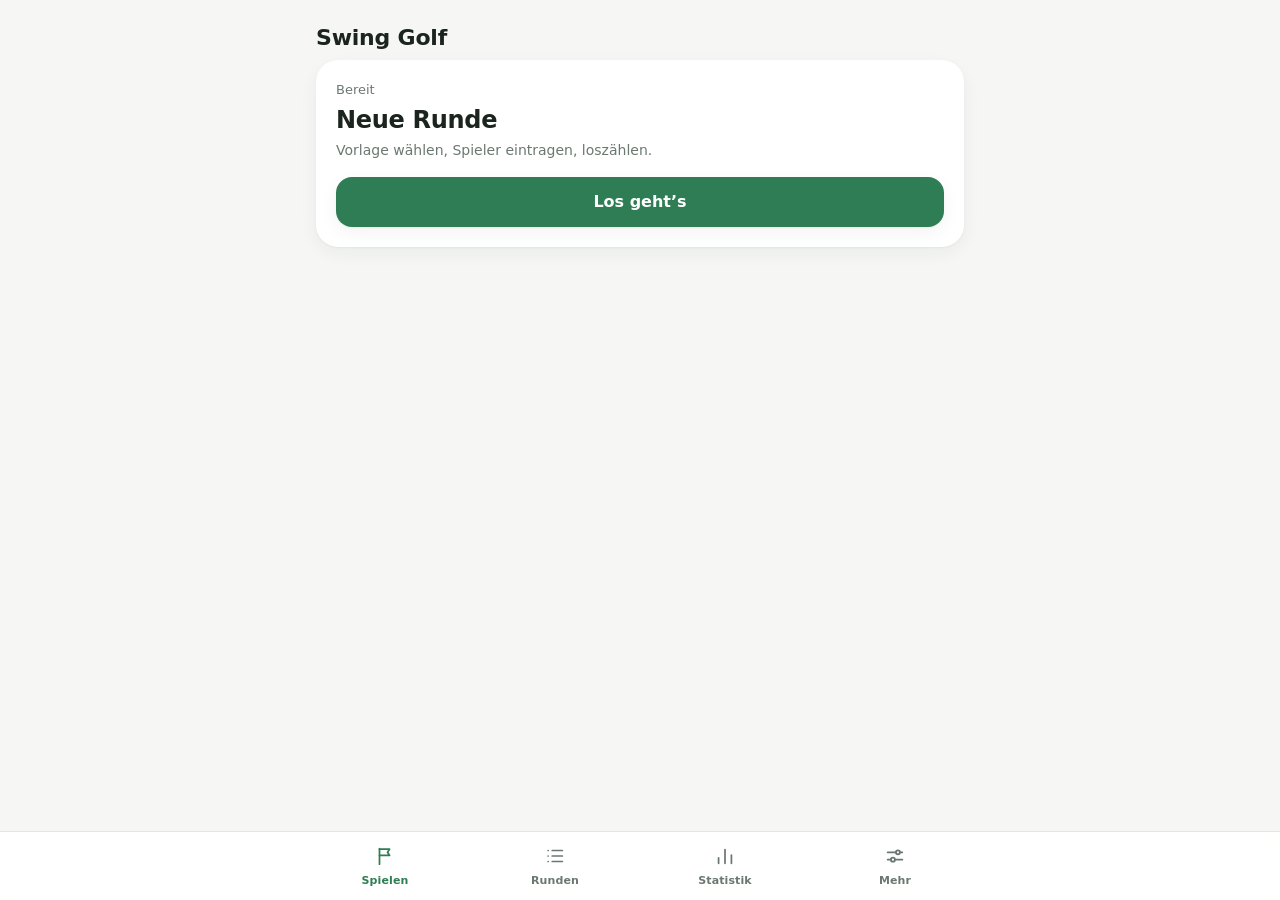
==== commit 9f278ad9: "Neuer Aufbau: Startseite, untere Navigation, Einstellungen, Druckansicht Die App begann bisher mit e" ====
--- a/index.html
+++ b/index.html
@@ -13,73 +13,130 @@
 <meta name="color-scheme" content="light dark">
 <link rel="icon" href="data:image/svg+xml,<svg xmlns='http://www.w3.org/2000/svg' viewBox='0 0 180 180'><rect width='180' height='180' rx='38' fill='%230b4a32'/><circle cx='58' cy='130' r='20' fill='%23f6f8f6'/><path d='M112 32v116' stroke='%23f6f8f6' stroke-width='10' stroke-linecap='round'/><path d='M112 38l46 19-46 19z' fill='%23e04141'/></svg>">
 <style>
+/* =========================================================================
+   Farben und Masse. Hell ist die Grundlage, Dunkel haengt an data-theme;
+   "auto" laesst die Media Query entscheiden.
+   ========================================================================= */
 :root{
-  --bg:#eef2ee; --surface:#ffffff; --surface-2:#f4f7f4; --sunken:#e6ebe6;
-  --text:#132019; --muted:#5e6d64; --line:#d5ddd6;
-  --accent:#0f7a4a; --accent-press:#0b5f39; --on-accent:#ffffff;
-  --danger:#b3261e;
-  --ace:#7b1fa2; --eagle:#7b1fa2; --birdie:#c62828; --par:#41504a;
-  --bogey:#1f5fa8; --double:#0f3c6b;
-  --radius:14px;
-  --pad: max(14px, env(safe-area-inset-left)) max(14px, env(safe-area-inset-right));
+  --bg:#f6f7f4;          /* leicht warmes Off-White statt kaltem Grau */
+  --surface:#ffffff;
+  --sunken:#eef0ea;
+  --quiet:#f2f4ef;
+  --text:#1b241f;
+  --muted:#6b7870;
+  --line:#e3e7e0;        /* nur noch dort, wo eine Kante wirklich noetig ist */
+  --accent:#2f7d54;
+  --accent-soft:#e6f1ea;
+  --accent-press:#256544;
+  --on-accent:#ffffff;
+  --danger:#b3392f;
+  --ace:#8a3fb0; --eagle:#8a3fb0; --birdie:#c2453a; --par:#4a5a52;
+  --bogey:#2f6aa8; --double:#1d4470;
+  --r:16px;              /* Standardradius */
+  --r-lg:22px;
+  --shadow:0 1px 2px rgba(20,35,27,.05), 0 6px 18px rgba(20,35,27,.05);
+  --gap:14px;
 }
 @media (prefers-color-scheme: dark){
   :root:not([data-theme="light"]){
-    --bg:#0e1512; --surface:#18211c; --surface-2:#1f2a24; --sunken:#121a16;
-    --text:#e8efe9; --muted:#9baba2; --line:#2c3a32;
-    --accent:#2ea36b; --accent-press:#248a5b; --on-accent:#06120c;
-    --danger:#f2837c;
-    --ace:#d38bef; --eagle:#d38bef; --birdie:#ff8a80; --par:#b6c4bb;
-    --bogey:#7fb1ee; --double:#a9c9f2;
+    --bg:#111613; --surface:#1a211d; --sunken:#151b18; --quiet:#212a25;
+    --text:#e9efea; --muted:#9aa9a0; --line:#2a342e;
+    --accent:#4eb37c; --accent-soft:#1d3228; --accent-press:#3d9668; --on-accent:#07140d;
+    --danger:#f0867c;
+    --ace:#d79cf0; --eagle:#d79cf0; --birdie:#ff9188; --par:#b3c2b9;
+    --bogey:#7fb4ef; --double:#a8caf3;
+    --shadow:0 1px 2px rgba(0,0,0,.3), 0 6px 18px rgba(0,0,0,.25);
   }
 }
 :root[data-theme="dark"]{
-  --bg:#0e1512; --surface:#18211c; --surface-2:#1f2a24; --sunken:#121a16;
-  --text:#e8efe9; --muted:#9baba2; --line:#2c3a32;
-  --accent:#2ea36b; --accent-press:#248a5b; --on-accent:#06120c;
-  --danger:#f2837c;
-  --ace:#d38bef; --eagle:#d38bef; --birdie:#ff8a80; --par:#b6c4bb;
-  --bogey:#7fb1ee; --double:#a9c9f2;
+  --bg:#111613; --surface:#1a211d; --sunken:#151b18; --quiet:#212a25;
+  --text:#e9efea; --muted:#9aa9a0; --line:#2a342e;
+  --accent:#4eb37c; --accent-soft:#1d3228; --accent-press:#3d9668; --on-accent:#07140d;
+  --danger:#f0867c;
+  --ace:#d79cf0; --eagle:#d79cf0; --birdie:#ff9188; --par:#b3c2b9;
+  --bogey:#7fb4ef; --double:#a8caf3;
+  --shadow:0 1px 2px rgba(0,0,0,.3), 0 6px 18px rgba(0,0,0,.25);
 }
 
 *{box-sizing:border-box}
 html{-webkit-text-size-adjust:100%}
 body{
   margin:0; background:var(--bg); color:var(--text);
-  font:16px/1.45 -apple-system, BlinkMacSystemFont, "Segoe UI", Roboto, system-ui, sans-serif;
+  font:16px/1.5 -apple-system, BlinkMacSystemFont, "Segoe UI", Roboto, system-ui, sans-serif;
   overscroll-behavior-y:contain;
 }
+h1,h2,h3{margin:0}
+
+/* ---------- Bedienelemente ---------- */
 button, input, select{font:inherit; color:inherit}
 button{
-  -webkit-appearance:none; appearance:none; border:1px solid var(--line);
-  background:var(--surface); border-radius:var(--radius); padding:12px 14px;
-  min-height:44px; cursor:pointer; touch-action:manipulation;
+  -webkit-appearance:none; appearance:none; border:none;
+  background:var(--surface); color:var(--text);
+  border-radius:var(--r); padding:13px 16px; min-height:48px;
+  cursor:pointer; touch-action:manipulation; font-weight:520;
   -webkit-user-select:none; user-select:none; -webkit-tap-highlight-color:transparent;
-}
-button:active{background:var(--surface-2)}
-button:disabled{opacity:.45; cursor:default}
-button:focus-visible, input:focus-visible{outline:3px solid var(--accent); outline-offset:2px}
-input[type=text], input[type=date]{
-  background:var(--surface); border:1px solid var(--line); border-radius:var(--radius);
-  padding:11px 12px; min-height:44px; width:100%; font-size:16px;
-}
-.btn-primary{background:var(--accent); border-color:var(--accent); color:var(--on-accent); font-weight:640}
-.btn-primary:active{background:var(--accent-press); border-color:var(--accent-press)}
-.btn-ghost{background:transparent}
-.btn-danger{color:var(--danger)}
-
-#app{max-width:680px; margin:0 auto; padding:0 max(14px, env(safe-area-inset-left)) 0 max(14px, env(safe-area-inset-right))}
-.screen{display:flex; flex-direction:column; min-height:100dvh; padding-bottom:calc(24px + env(safe-area-inset-bottom))}
-.topbar{
-  display:flex; align-items:center; gap:10px; min-height:56px;
-  padding-top:max(10px, env(safe-area-inset-top));
-}
-.topbar h1{font-size:19px; margin:0; flex:1; letter-spacing:.2px}
-.topbar .sub{font-size:13px; color:var(--muted); font-weight:400; display:block}
-.topbar button{padding:8px 12px; min-height:40px; font-size:14px}
-
-.card{background:var(--surface); border:1px solid var(--line); border-radius:var(--radius); padding:14px; margin-bottom:12px}
-.card h2{font-size:15px; margin:0 0 10px; letter-spacing:.3px; text-transform:uppercase; color:var(--muted)}
+  transition:background-color .12s ease, transform .06s ease;
+}
+button:active{transform:scale(.985)}
+button:disabled{opacity:.4; cursor:default}
+button:focus-visible, input:focus-visible, select:focus-visible{
+  outline:3px solid var(--accent); outline-offset:2px
+}
+.btn-primary{background:var(--accent); color:var(--on-accent); font-weight:640; box-shadow:var(--shadow)}
+.btn-primary:active{background:var(--accent-press)}
+.btn-soft{background:var(--quiet)}
+.btn-quiet{background:transparent; color:var(--muted); font-weight:500}
+.btn-danger{background:transparent; color:var(--danger)}
+.btn-wide{width:100%}
+
+input[type=text], input[type=date], input[type=number]{
+  background:var(--quiet); border:1px solid transparent; border-radius:var(--r);
+  padding:13px 14px; min-height:48px; width:100%; font-size:16px;
+}
+input:focus{border-color:var(--accent); background:var(--surface)}
+select{
+  background:var(--quiet); border:1px solid transparent; border-radius:12px;
+  padding:9px 8px; min-height:44px; color:var(--text);
+}
+
+/* ---------- Geruest ---------- */
+#app{max-width:680px; margin:0 auto}
+.screen{
+  display:flex; flex-direction:column; min-height:100dvh;
+  padding:0 max(16px, env(safe-area-inset-left)) 0 max(16px, env(safe-area-inset-right));
+}
+.screen.tabbed{padding-bottom:calc(74px + env(safe-area-inset-bottom))}
+.screen.plain{padding-bottom:calc(24px + env(safe-area-inset-bottom))}
+
+.topbar{display:flex; align-items:center; gap:12px; min-height:60px;
+  padding-top:max(14px, env(safe-area-inset-top))}
+.topbar h1{font-size:22px; letter-spacing:-.2px; flex:1; min-width:0}
+.topbar .sub{display:block; font-size:13px; color:var(--muted); font-weight:400; letter-spacing:0}
+.topbar button{min-height:42px; padding:8px 14px; font-size:15px; background:transparent; color:var(--accent)}
+
+/* ---------- Untere Navigation ---------- */
+.tabbar{
+  position:fixed; left:0; right:0; bottom:0; z-index:20;
+  display:flex; justify-content:center; gap:2px;
+  padding:6px max(8px, env(safe-area-inset-left)) calc(6px + env(safe-area-inset-bottom));
+  background:color-mix(in srgb, var(--surface) 92%, transparent);
+  -webkit-backdrop-filter:blur(14px); backdrop-filter:blur(14px);
+  border-top:1px solid var(--line);
+}
+.tabbar .inner{display:flex; width:100%; max-width:680px}
+.tabbar button{
+  flex:1; background:transparent; border-radius:12px; padding:6px 2px 4px; min-height:56px;
+  display:flex; flex-direction:column; align-items:center; justify-content:center; gap:3px;
+  font-size:11px; font-weight:560; color:var(--muted); letter-spacing:.1px;
+}
+.tabbar button .ic{font-size:20px; line-height:1; display:block}
+.tabbar button[aria-current="page"]{color:var(--accent)}
+
+/* ---------- Flaechen ---------- */
+.card{background:var(--surface); border-radius:var(--r-lg); padding:16px; margin-bottom:var(--gap);
+  box-shadow:var(--shadow)}
+.card.flat{background:transparent; box-shadow:none; padding:0}
+.sect{font-size:13px; font-weight:600; color:var(--muted); letter-spacing:.2px; margin:0 0 10px}
 .muted{color:var(--muted)}
 .small{font-size:13px}
 .stack{display:flex; flex-direction:column; gap:10px}
@@ -87,129 +144,200 @@
 .spread{display:flex; align-items:center; justify-content:space-between; gap:10px}
 .grow{flex:1; min-width:0}
 .truncate{overflow:hidden; text-overflow:ellipsis; white-space:nowrap}
-.empty{text-align:center; color:var(--muted); padding:28px 10px}
+.empty{text-align:center; color:var(--muted); padding:34px 12px; line-height:1.6}
+.empty .big{display:block; margin-bottom:10px; opacity:.45}
+.empty .big svg{width:34px; height:34px; stroke-width:1.6}
+.hint{font-size:13px; color:var(--muted); margin:10px 2px 0; line-height:1.5}
 
 /* ---------- Startseite ---------- */
-.round-item{width:100%; text-align:left; display:flex; align-items:center; gap:12px; padding:12px 14px}
+.hero{background:var(--surface); border-radius:var(--r-lg); padding:20px; box-shadow:var(--shadow);
+  margin-bottom:var(--gap)}
+.hero .eyebrow{font-size:13px; color:var(--muted)}
+.hero .title{font-size:24px; font-weight:680; letter-spacing:-.3px; margin:2px 0 2px}
+.hero .meta{font-size:14px; color:var(--muted); margin-bottom:16px}
+.hero .lead{display:flex; align-items:baseline; gap:8px; margin:0 0 16px}
+.hero .lead .n{font-size:34px; font-weight:740; font-variant-numeric:tabular-nums; line-height:1}
+.progress{height:6px; border-radius:999px; background:var(--sunken); overflow:hidden; margin:0 0 16px}
+.progress span{display:block; height:100%; background:var(--accent); border-radius:999px}
+
+/* ---------- Rundenliste ---------- */
+.round-item{width:100%; text-align:left; display:flex; align-items:center; gap:12px;
+  padding:14px; background:var(--surface); border-radius:var(--r); box-shadow:var(--shadow)}
 .round-item .meta{flex:1; min-width:0}
-.round-item .title{font-weight:640}
+.round-item .title{font-weight:620; display:block}
 .round-item .score{font-variant-numeric:tabular-nums; font-weight:700; font-size:17px}
-.badge{display:inline-block; font-size:12px; font-weight:700; letter-spacing:.4px;
-  padding:3px 8px; border-radius:999px; background:var(--accent); color:var(--on-accent)}
-
-/* ---------- Setup ---------- */
-.par-grid{display:grid; grid-template-columns:repeat(6, 1fr); gap:6px}
+.badge{display:inline-block; font-size:11px; font-weight:700; letter-spacing:.3px;
+  padding:4px 9px; border-radius:999px; background:var(--accent-soft); color:var(--accent)}
+
+/* ---------- Vorlagen, Chips, Schalter ---------- */
+.chips-row{display:flex; flex-wrap:wrap; gap:8px}
+.chip-btn{font-size:14px; padding:9px 14px; min-height:40px; border-radius:999px; background:var(--quiet)}
+.chip-btn.on{background:var(--accent); color:var(--on-accent); font-weight:640}
+.preset{display:flex; align-items:center; gap:12px; width:100%; text-align:left;
+  padding:14px; background:var(--quiet); border-radius:var(--r)}
+.preset .title{font-weight:620; display:block}
+.preset.on{background:var(--accent-soft); box-shadow:inset 0 0 0 2px var(--accent)}
+.preset .tick{flex:0 0 auto; color:var(--accent); font-weight:800; font-size:18px}
+.tag{font-size:11px; font-weight:640; padding:3px 8px; border-radius:999px;
+  background:var(--sunken); color:var(--muted); margin-left:8px}
+.switch{display:flex; align-items:center; gap:14px; width:100%; text-align:left; padding:14px 16px}
+.switch .box{flex:0 0 26px; height:26px; border:2px solid var(--line); border-radius:8px;
+  display:flex; align-items:center; justify-content:center; font-weight:800; font-size:16px}
+.switch[aria-pressed="true"] .box{background:var(--accent); border-color:var(--accent); color:var(--on-accent)}
+.switch .lbl{flex:1; min-width:0}
+.switch .lbl b{display:block; font-weight:620}
+.switch .lbl span{display:block; font-size:13px; color:var(--muted)}
+
+/* Segment-Auswahl (Darstellung) */
+.segment{display:flex; gap:4px; background:var(--quiet); border-radius:14px; padding:4px}
+.segment button{flex:1; min-height:42px; border-radius:11px; background:transparent; font-size:15px}
+.segment button[aria-pressed="true"]{background:var(--surface); font-weight:640; box-shadow:var(--shadow)}
+
+/* Listeneintrag mit Pfeil (Einstellungen) */
+.link-row{display:flex; align-items:center; gap:12px; width:100%; text-align:left;
+  padding:14px 16px; background:var(--surface); border-radius:var(--r); box-shadow:var(--shadow)}
+.link-row .ic{flex:0 0 24px; color:var(--muted); display:flex; align-items:center; justify-content:center}
+.link-row .t{flex:1; min-width:0}
+.link-row .t b{display:block; font-weight:600}
+.link-row .t span{display:block; font-size:13px; color:var(--muted)}
+.link-row .arrow{color:var(--muted)}
+
+/* ---------- Setup: Par und Stroke-Index ---------- */
+.par-grid{display:grid; grid-template-columns:repeat(6, 1fr); gap:7px}
 @media (min-width:480px){ .par-grid{grid-template-columns:repeat(9, 1fr)} }
-.par-cell{display:flex; flex-direction:column; align-items:center; gap:2px; padding:7px 0; min-height:52px; background:var(--surface-2)}
+.par-cell{display:flex; flex-direction:column; align-items:center; gap:2px; padding:8px 0;
+  min-height:54px; background:var(--quiet); border-radius:12px}
 .par-cell .hole{font-size:11px; color:var(--muted); line-height:1}
 .par-cell .val{font-size:18px; font-weight:700; font-variant-numeric:tabular-nums; line-height:1.1}
+.si-grid{display:grid; grid-template-columns:repeat(3, 1fr); gap:8px}
+@media (min-width:480px){ .si-grid{grid-template-columns:repeat(6, 1fr)} }
+.si-cell{display:flex; align-items:center; gap:6px; font-size:13px; color:var(--muted)}
+.si-cell select{flex:1; min-width:0}
 
 /* ---------- Bahn-Eingabe ---------- */
-.hole-head{text-align:center; padding:6px 0 14px}
-.hole-head .no{font-size:13px; letter-spacing:.14em; text-transform:uppercase; color:var(--muted)}
-.hole-head .par{font-size:40px; font-weight:750; line-height:1.1; font-variant-numeric:tabular-nums}
-.player-card{background:var(--surface); border:1px solid var(--line); border-radius:var(--radius); padding:12px 12px 14px; margin-bottom:10px}
-.player-card .name{font-weight:640; display:flex; align-items:baseline; gap:8px}
+.hole-head{text-align:center; padding:4px 0 18px}
+.hole-head .no{font-size:13px; letter-spacing:.12em; text-transform:uppercase; color:var(--muted)}
+.hole-head .par{font-size:42px; font-weight:740; line-height:1.15; font-variant-numeric:tabular-nums;
+  letter-spacing:-.5px}
+.player-card{background:var(--surface); border-radius:var(--r-lg); padding:14px 14px 16px;
+  margin-bottom:11px; box-shadow:var(--shadow)}
+.player-card .name{font-weight:620; display:flex; align-items:baseline; gap:8px}
 .player-card .running{margin-left:auto; font-size:14px; color:var(--muted); font-variant-numeric:tabular-nums}
-.stepper{display:flex; align-items:center; gap:10px; margin-top:8px}
-.stepper .step{flex:0 0 64px; height:58px; font-size:26px; font-weight:600; display:flex; align-items:center; justify-content:center}
+.stepper{display:flex; align-items:center; gap:10px; margin-top:10px}
+.stepper .step{flex:0 0 66px; height:60px; font-size:26px; font-weight:600; background:var(--quiet);
+  display:flex; align-items:center; justify-content:center}
 .stepper .value{flex:1; text-align:center; min-width:0}
-.stepper .value .n{font-size:34px; font-weight:750; line-height:1.05; font-variant-numeric:tabular-nums; display:block}
-.stepper .value .lbl{font-size:12px; letter-spacing:.06em; text-transform:uppercase; display:block; min-height:15px}
-.stepper .clear{flex:0 0 44px; height:44px; padding:0; font-size:17px; align-self:center; background:transparent; border-color:transparent; color:var(--muted)}
+.stepper .value .n{font-size:34px; font-weight:740; line-height:1.05; font-variant-numeric:tabular-nums; display:block}
+.stepper .value .lbl{font-size:12px; letter-spacing:.05em; text-transform:uppercase; display:block; min-height:15px}
+.stepper .clear{flex:0 0 44px; height:44px; padding:0; font-size:17px; align-self:center;
+  background:transparent; color:var(--muted)}
 .s-ace{color:var(--ace)} .s-eagle{color:var(--eagle)} .s-birdie{color:var(--birdie)}
 .s-par{color:var(--par)} .s-bogey{color:var(--bogey)} .s-double{color:var(--double)}
 .s-none{color:var(--muted)}
 
-.navbar{
-  position:sticky; bottom:0; margin-top:auto; display:flex; gap:10px; align-items:center;
-  padding:10px 0 calc(10px + env(safe-area-inset-bottom));
-  background:linear-gradient(to top, var(--bg) 72%, transparent);
-}
+.navbar{position:sticky; bottom:0; margin-top:auto; display:flex; gap:10px; align-items:center;
+  padding:12px 0 calc(12px + env(safe-area-inset-bottom));
+  background:linear-gradient(to top, var(--bg) 74%, transparent)}
 .navbar button{flex:1}
-.navbar .pos{flex:0 0 auto; font-variant-numeric:tabular-nums; font-weight:640; color:var(--muted); font-size:14px; padding:0 4px}
+.navbar .pos{flex:0 0 auto; font-variant-numeric:tabular-nums; font-weight:640; color:var(--muted);
+  font-size:14px; padding:0 4px}
 
 /* ---------- Scorekarte ---------- */
-.table-wrap{overflow-x:auto; -webkit-overflow-scrolling:touch; border:1px solid var(--line); border-radius:var(--radius); background:var(--surface)}
+.table-wrap{overflow-x:auto; -webkit-overflow-scrolling:touch; border-radius:var(--r);
+  background:var(--surface); box-shadow:var(--shadow)}
 table.card-table{border-collapse:collapse; width:100%; font-variant-numeric:tabular-nums}
-table.card-table th, table.card-table td{
-  padding:7px 4px; text-align:center; font-size:14px; border-bottom:1px solid var(--line); min-width:30px;
-}
-table.card-table thead th{font-size:11px; color:var(--muted); font-weight:600; position:sticky; top:0; background:var(--surface)}
+table.card-table th, table.card-table td{padding:8px 4px; text-align:center; font-size:14px;
+  border-bottom:1px solid var(--line); min-width:31px}
+table.card-table tbody tr:last-child th, table.card-table tbody tr:last-child td{border-bottom:none}
+table.card-table thead th{font-size:11px; color:var(--muted); font-weight:600; position:sticky; top:0;
+  background:var(--surface)}
 table.card-table th.name-col, table.card-table td.name-col{
   text-align:left; position:sticky; left:0; background:var(--surface); z-index:1;
-  min-width:74px; max-width:104px; overflow:hidden; text-overflow:ellipsis; white-space:nowrap;
-  border-right:1px solid var(--line); padding-left:10px;
-}
+  min-width:78px; max-width:108px; overflow:hidden; text-overflow:ellipsis; white-space:nowrap;
+  padding-left:12px; font-weight:600}
 table.card-table tr.par-row td, table.card-table tr.par-row th{background:var(--sunken); color:var(--muted); font-size:13px}
-table.card-table tr.par-row td.name-col, table.card-table tr.par-row th.name-col{background:var(--sunken)}
-table.card-table td.sum{font-weight:700; background:var(--surface-2)}
+table.card-table td.sum{font-weight:700; background:var(--quiet)}
 table.card-table tr.par-row td.sum{background:var(--sunken)}
 table.card-table td.empty-cell{color:var(--line)}
 .par-editable{cursor:pointer}
 
 /* ---------- Ergebnis ---------- */
-.rank{display:flex; align-items:center; gap:12px; padding:12px 0; border-bottom:1px solid var(--line)}
+.rank{display:flex; align-items:center; gap:14px; padding:13px 0; border-bottom:1px solid var(--line)}
 .rank:last-child{border-bottom:none}
-.rank .pos{flex:0 0 30px; font-size:19px; font-weight:750; text-align:center; color:var(--muted); font-variant-numeric:tabular-nums}
+.rank .pos{flex:0 0 30px; font-size:19px; font-weight:740; text-align:center; color:var(--muted);
+  font-variant-numeric:tabular-nums}
 .rank.win .pos{color:var(--accent)}
 .rank .who{flex:1; min-width:0}
-.rank .who .n{display:block}
+.rank .who .n{display:block; font-weight:620}
 .rank .who .small{display:block}
-.rank .who .n{font-weight:640}
 .rank .tot{text-align:right; font-variant-numeric:tabular-nums}
-.rank .tot .strokes{font-size:21px; font-weight:750; display:block; line-height:1.1}
+.rank .tot .strokes{font-size:22px; font-weight:740; display:block; line-height:1.1}
 .rank .tot .rel{font-size:13px; color:var(--muted)}
-.chips{display:flex; flex-wrap:wrap; gap:5px; margin-top:5px}
-.chip{font-size:12px; padding:2px 8px; border-radius:999px; background:var(--surface-2); border:1px solid var(--line)}
-
-.notice{background:var(--surface-2); border:1px solid var(--line); border-left:4px solid var(--danger);
-  border-radius:8px; padding:10px 12px; margin-bottom:12px; font-size:14px}
-
-/* ---------- Vorschlaege, Schalter, Fusszeile ---------- */
-.chips-row{display:flex; flex-wrap:wrap; gap:6px}
-.chip-btn{font-size:14px; padding:8px 12px; min-height:38px; border-radius:999px; background:var(--surface-2)}
-.switch{display:flex; align-items:center; gap:12px; width:100%; text-align:left; padding:12px 14px}
-.switch .box{flex:0 0 26px; height:26px; border:2px solid var(--line); border-radius:7px;
-  display:flex; align-items:center; justify-content:center; font-weight:800; font-size:16px}
-.switch[aria-pressed="true"] .box{background:var(--accent); border-color:var(--accent); color:var(--on-accent)}
-.switch .lbl{flex:1; min-width:0}
-.switch .lbl b{display:block}
-.switch .lbl span{display:block; font-size:13px; color:var(--muted)}
-.si-grid{display:grid; grid-template-columns:repeat(3, 1fr); gap:8px}
-@media (min-width:480px){ .si-grid{grid-template-columns:repeat(6, 1fr)} }
-.si-cell{display:flex; align-items:center; gap:6px; font-size:13px; color:var(--muted)}
-.si-cell select{flex:1; min-width:0; min-height:40px; padding:6px 4px; font-size:15px;
-  background:var(--surface-2); border:1px solid var(--line); border-radius:9px; color:var(--text)}
-.footer-nav{display:flex; flex-wrap:wrap; gap:8px; margin-top:4px}
-.footer-nav button{flex:1 1 auto; font-size:14px; min-height:42px; background:transparent}
+.chips{display:flex; flex-wrap:wrap; gap:5px; margin-top:6px}
+.chip{font-size:12px; padding:3px 9px; border-radius:999px; background:var(--quiet)}
 
 /* ---------- Statistik ---------- */
-.stat-name{text-transform:none; font-size:17px; color:var(--text)}
-.stat-grid{display:grid; grid-template-columns:repeat(2, 1fr); gap:8px; margin:10px 0}
-.stat{background:var(--surface-2); border-radius:11px; padding:10px 12px}
-.stat .v{font-size:21px; font-weight:750; font-variant-numeric:tabular-nums; line-height:1.15}
-.stat .k{font-size:12px; color:var(--muted)}
-.bars{display:flex; flex-direction:column; gap:5px; margin-top:8px}
-.bar{display:grid; grid-template-columns:96px 1fr 34px; align-items:center; gap:8px; font-size:13px}
+.stat-name{font-size:17px; font-weight:640; color:var(--text)}
+.stat-grid{display:grid; grid-template-columns:repeat(2, 1fr); gap:9px; margin:12px 0}
+.stat{background:var(--quiet); border-radius:14px; padding:12px 14px}
+.stat .v{font-size:22px; font-weight:740; font-variant-numeric:tabular-nums; line-height:1.15}
+.stat .k{font-size:12px; color:var(--muted); margin-top:2px}
+.bars{display:flex; flex-direction:column; gap:6px; margin-top:10px}
+.bar{display:grid; grid-template-columns:96px 1fr 34px; align-items:center; gap:9px; font-size:13px}
 .bar .track{height:9px; background:var(--sunken); border-radius:999px; overflow:hidden}
 .bar .fill{height:100%; border-radius:999px; background:var(--accent)}
 .bar .n{text-align:right; font-variant-numeric:tabular-nums; color:var(--muted)}
 
 /* ---------- Impressum ---------- */
-.legal{font-size:15px; line-height:1.55}
-.legal h3{font-size:14px; text-transform:uppercase; letter-spacing:.3px; color:var(--muted); margin:16px 0 4px}
+.legal{font-size:15px; line-height:1.6}
+.legal h3{font-size:13px; font-weight:600; color:var(--muted); margin:18px 0 4px}
 .legal h3:first-child{margin-top:0}
 .legal p{margin:0 0 4px}
 .todo{background:color-mix(in srgb, var(--danger) 12%, transparent);
-  border:1px dashed var(--danger); border-radius:6px; padding:1px 7px; font-weight:640}
+  border:1px dashed var(--danger); border-radius:7px; padding:1px 7px; font-weight:620}
+
+.notice{background:var(--quiet); border-left:4px solid var(--danger);
+  border-radius:10px; padding:12px 14px; margin-bottom:var(--gap); font-size:14px}
 
 /* ---------- Selbsttest ---------- */
-.test{padding:10px 12px; border-bottom:1px solid var(--line); font-size:14px; display:flex; gap:10px}
+.test{padding:11px 14px; border-bottom:1px solid var(--line); font-size:14px; display:flex; gap:10px}
 .test .mark{flex:0 0 20px; font-weight:700}
 .test.pass .mark{color:var(--accent)} .test.fail .mark{color:var(--danger)}
 .test.fail{background:color-mix(in srgb, var(--danger) 10%, transparent)}
 .test code{font-size:12px; color:var(--muted); display:block; word-break:break-word}
+
+/* =========================================================================
+   Druckansicht: nur die Karte, schwarz auf weiss, ohne Bedienelemente.
+   ========================================================================= */
+.print-head{display:none}
+@media print{
+  @page{ margin:14mm; }
+  :root, :root[data-theme="dark"]{
+    --bg:#fff; --surface:#fff; --sunken:#fff; --quiet:#fff;
+    --text:#000; --muted:#444; --line:#999; --shadow:none;
+    --ace:#000; --eagle:#000; --birdie:#000; --par:#000; --bogey:#000; --double:#000;
+  }
+  body{background:#fff}
+  .tabbar, .navbar, .topbar, .hint, .notice, button{display:none !important}
+  #app{max-width:none}
+  .screen{min-height:0; padding:0; display:block}
+  .card, .table-wrap{box-shadow:none; padding:0; margin:0 0 8mm; border-radius:0}
+
+  .print-head{display:block; margin:0 0 6mm}
+  .print-head .t{font-size:18pt; font-weight:700}
+  .print-head .m{font-size:10pt; color:#444; margin-top:2mm}
+
+  .table-wrap{overflow:visible}
+  table.card-table{width:100%; font-size:10pt; page-break-inside:avoid}
+  table.card-table th, table.card-table td{border:1px solid #999; padding:2mm 1mm; min-width:0}
+  table.card-table th.name-col, table.card-table td.name-col{position:static; max-width:none}
+  table.card-table td.sum, table.card-table tr.par-row td, table.card-table tr.par-row th{
+    background:#f0f0f0 !important; -webkit-print-color-adjust:exact; print-color-adjust:exact}
+  /* Leere Bahnen bleiben leer zum Eintragen von Hand */
+  table.card-table td.empty-cell{color:#fff}
+  .rank{border-bottom:1px solid #999; page-break-inside:avoid}
+  .chips{display:none}
+}
 </style>
 </head>
 <body>
@@ -224,17 +352,85 @@
    (?selftest=1) es direkt pruefen kann.
    ========================================================================= */
 
-const HOLES = 18;
+const DEFAULT_HOLES = 18;
+const MIN_HOLES = 1;
+const MAX_HOLES = 36;
 const MIN_STROKES = 1;
 const MAX_STROKES = 20;
 const MIN_PAR = 3;
 const MAX_PAR = 6;
 const MAX_PLAYERS = 6;
 const MAX_HCP = 54;
-const DEFAULT_PARS = [4,4,3,5,4,4,3,4,5, 4,3,4,5,4,4,3,4,5]; // Summe 72
+// Muster einer 18-Loch-Runde, Summe 72. Fuer andere Bahnenzahlen wird es
+// zyklisch fortgesetzt -- irgendeine Vorlage braucht es, und diese ist die
+// vertrauteste.
+const PAR_PATTERN = [4,4,3,5,4,4,3,4,5, 4,3,4,5,4,4,3,4,5];
+
+function defaultPars(holes){
+  return Array.from({ length: holes }, (_, i) => PAR_PATTERN[i % PAR_PATTERN.length]);
+}
+
 // Stroke-Index: welche Bahn den wievielten Vorschlag bekommt. Ohne die Angaben
 // der Scorekarte ist die Reihenfolge der Bahnen die einzige ehrliche Vorgabe.
-const DEFAULT_SI = Array.from({ length: HOLES }, (_, i) => i + 1);
+function defaultSi(holes){
+  return Array.from({ length: holes }, (_, i) => i + 1);
+}
+
+/* Die Bahnenzahl steht nicht im Modell, sie ist die Laenge von pars. Ein
+   zweites Feld koennte davon abweichen, diese Ableitung nicht. */
+function holeCount(round){
+  return round.pars.length;
+}
+
+/* Out/In nur, wenn sich die Runde sauber halbieren laesst: bei 18 die
+   ueblichen 9+9, bei 12 sechs und sechs. Bei 9 Bahnen gibt es keine
+   sinnvolle Haelfte -- dann steht nur die Gesamtsumme. 0 heisst "nicht
+   teilen". */
+function halfPoint(holes){
+  return (holes >= 6 && holes % 2 === 0) ? holes / 2 : 0;
+}
+
+/* Bringt einen Stroke-Index auf n Bahnen: vorhandene gueltige Werte bleiben
+   an ihrer Bahn, alles andere wird mit den fehlenden Zahlen aufgefuellt.
+   Ergebnis ist immer eine Permutation von 1..n. */
+function resizeSi(si, n){
+  const out = new Array(n);
+  const used = new Set();
+  for (let i = 0; i < n; i++){
+    const v = Math.round(Number((si || [])[i]));
+    if (v >= 1 && v <= n && !used.has(v)){ out[i] = v; used.add(v); }
+  }
+  const free = [];
+  for (let v = 1; v <= n; v++) if (!used.has(v)) free.push(v);
+  for (let i = 0; i < n; i++) if (out[i] == null) out[i] = free.shift();
+  return out;
+}
+
+/* Das haeufigste Par der bisherigen Bahnen sagt mehr als eine allgemeine
+   Vorlage: wer auf einem Platz mit zwoelfmal Par 3 eine Bahn ergaenzt, will
+   dort keine Par 5. Gleichstand entscheidet das kleinere Par. */
+function commonPar(pars){
+  if (!pars.length) return PAR_PATTERN[0];
+  const count = new Map();
+  for (const v of pars) count.set(v, (count.get(v) || 0) + 1);
+  let best = null, bestN = 0;
+  for (const [v, n] of count){
+    if (n > bestN || (n === bestN && v < best)){ best = v; bestN = n; }
+  }
+  return best;
+}
+
+/* Bahnenzahl einer noch nicht gestarteten Runde aendern. Bereits gesetzte
+   Bahnen behalten ihr Par, neue bekommen das haeufigste Par der Runde. */
+function resizeDraft(draft, holes){
+  const raw = Math.round(Number(holes));
+  const n = clamp(Number.isFinite(raw) ? raw : DEFAULT_HOLES, MIN_HOLES, MAX_HOLES);
+  const fuellwert = commonPar(draft.pars);
+  draft.pars = Array.from({ length: n }, (_, i) =>
+    draft.pars[i] != null ? draft.pars[i] : fuellwert);
+  draft.si = resizeSi(draft.si, n);
+  return draft;
+}
 
 function uid(){
   return Math.random().toString(36).slice(2, 10) + Date.now().toString(36).slice(-4);
@@ -256,8 +452,8 @@
     id: uid(),
     courseName: courseName || "",
     date: date || todayISO(),
-    pars: (pars || DEFAULT_PARS).slice(0, HOLES),
-    si: (o.si || DEFAULT_SI).slice(0, HOLES),
+    pars: (pars && pars.length ? pars : defaultPars(DEFAULT_HOLES)).slice(0, MAX_HOLES),
+    si: [],
     stableford: !!o.stableford,
     players: players.map(p => ({
       id: p.id || uid(),
@@ -267,7 +463,8 @@
     strokes: {},
     completedAt: null
   };
-  for (const p of round.players) round.strokes[p.id] = new Array(HOLES).fill(null);
+  round.si = resizeSi(o.si, round.pars.length);
+  for (const p of round.players) round.strokes[p.id] = new Array(round.pars.length).fill(null);
   return round;
 }
 
@@ -278,10 +475,17 @@
 function normalizeRound(raw){
   if (!raw || typeof raw !== "object") return null;
 
-  const pars = new Array(HOLES);
-  for (let i = 0; i < HOLES; i++){
-    const v = Array.isArray(raw.pars) ? Number(raw.pars[i]) : NaN;
-    pars[i] = Number.isFinite(v) ? clamp(Math.round(v), MIN_PAR, MAX_PAR) : DEFAULT_PARS[i];
+  /* Die Bahnenzahl kommt aus den gespeicherten Daten, nicht aus einer
+     Konstanten -- sonst wuerde eine 9-Loch-Runde beim Laden auf 18
+     aufgeblasen. */
+  const rawPars = Array.isArray(raw.pars) ? raw.pars : [];
+  const holes = clamp(rawPars.length || DEFAULT_HOLES, MIN_HOLES, MAX_HOLES);
+  const fallback = defaultPars(holes);
+
+  const pars = new Array(holes);
+  for (let i = 0; i < holes; i++){
+    const v = Number(rawPars[i]);
+    pars[i] = Number.isFinite(v) && v > 0 ? clamp(Math.round(v), MIN_PAR, MAX_PAR) : fallback[i];
   }
 
   /* Stroke-Index: jede Zahl 1..18 genau einmal. Alles andere (fehlend, doppelt,
@@ -289,8 +493,8 @@
      Vorschlaege falsch, und das faellt niemandem auf. */
   let si = Array.isArray(raw.si) ? raw.si.map(v => Math.round(Number(v))) : [];
   const seen = new Set(si);
-  if (si.length !== HOLES || seen.size !== HOLES || si.some(v => !(v >= 1 && v <= HOLES))){
-    si = DEFAULT_SI.slice();
+  if (si.length !== holes || seen.size !== holes || si.some(v => !(v >= 1 && v <= holes))){
+    si = defaultSi(holes);
   }
 
   const players = Array.isArray(raw.players)
@@ -305,8 +509,8 @@
   const strokes = {};
   for (const p of players){
     const src = raw.strokes && Array.isArray(raw.strokes[p.id]) ? raw.strokes[p.id] : [];
-    const out = new Array(HOLES);
-    for (let i = 0; i < HOLES; i++){
+    const out = new Array(holes);
+    for (let i = 0; i < holes; i++){
       const v = Number(src[i]);
       out[i] = Number.isFinite(v) && v > 0 ? clamp(Math.round(v), MIN_STROKES, MAX_STROKES) : null;
     }
@@ -337,7 +541,7 @@
   return (round.strokes[playerId] || []).filter(v => v != null).length;
 }
 
-function totalStrokes(round, playerId, from = 0, to = HOLES){
+function totalStrokes(round, playerId, from = 0, to = holeCount(round)){
   let sum = 0;
   const s = round.strokes[playerId] || [];
   for (let i = from; i < to; i++) if (s[i] != null) sum += s[i];
@@ -346,14 +550,14 @@
 
 /* Par nur der tatsaechlich gespielten Bahnen -- sonst steht man nach Bahn 1
    mit -68 da. */
-function playedPar(round, playerId, from = 0, to = HOLES){
+function playedPar(round, playerId, from = 0, to = holeCount(round)){
   let sum = 0;
   const s = round.strokes[playerId] || [];
   for (let i = from; i < to; i++) if (s[i] != null) sum += round.pars[i];
   return sum;
 }
 
-function toPar(round, playerId, from = 0, to = HOLES){
+function toPar(round, playerId, from = 0, to = holeCount(round)){
   return totalStrokes(round, playerId, from, to) - playedPar(round, playerId, from, to);
 }
 
@@ -373,7 +577,7 @@
 function scoreCounts(round, playerId){
   const counts = { ace: 0, eagle: 0, birdie: 0, par: 0, bogey: 0, double: 0 };
   const s = round.strokes[playerId] || [];
-  for (let i = 0; i < HOLES; i++){
+  for (let i = 0; i < holeCount(round); i++){
     if (s[i] == null) continue;
     counts[scoreLabel(s[i], round.pars[i]).key]++;
   }
@@ -383,8 +587,9 @@
 /* Vorschlaege nach Spielvorgabe: erst jede Bahn einmal, der Rest nach
    Stroke-Index. Bei Vorgabe 0 kommt 0 heraus, dann ist Stableford brutto. */
 function strokesReceived(hcp, si, holeIdx){
+  const holes = si.length;
   const h = clamp(Math.round(hcp || 0), 0, MAX_HCP);
-  return Math.floor(h / HOLES) + (si[holeIdx] <= (h % HOLES) ? 1 : 0);
+  return Math.floor(h / holes) + (si[holeIdx] <= (h % holes) ? 1 : 0);
 }
 
 function stablefordPoints(strokes, par, received){
@@ -401,7 +606,7 @@
   );
 }
 
-function totalPoints(round, playerId, from = 0, to = HOLES){
+function totalPoints(round, playerId, from = 0, to = holeCount(round)){
   let sum = 0;
   for (let i = from; i < to; i++){
     const p = holePoints(round, playerId, i);
@@ -481,14 +686,14 @@
       for (const k in counts) e.counts[k] += counts[k];
 
       const s = r.strokes[p.id];
-      for (let i = 0; i < HOLES; i++){
+      for (let i = 0; i < holeCount(r); i++){
         if (s[i] == null) continue;
         const bucket = e.byPar[r.pars[i]];
         if (bucket){ bucket.holes++; bucket.strokes += s[i]; }
       }
 
       // Nur vollstaendige Runden sind untereinander vergleichbar.
-      if (played === HOLES){
+      if (played === holeCount(r)){
         e.fullRounds++;
         const tot = totalStrokes(r, p.id);
         if (!e.best || tot < e.best.strokes){
@@ -516,6 +721,66 @@
   return [...seen.values()];
 }
 
+/* Mitgelieferte Vorlagen. Eine Runde faengt mit einer Form an, nicht mit 18
+   leeren Feldern -- welche Form, ist die erste Frage auf dem Platz. */
+const BUILTIN_PRESETS = [
+  { name: "Golfplatz, 18 Loch", pars: defaultPars(18) },
+  { name: "Golfplatz, 9 Loch",  pars: defaultPars(9) },
+  { name: "Swingolf, 12 Bahnen", pars: new Array(12).fill(3) },
+  { name: "Swingolf, 9 Bahnen",  pars: new Array(9).fill(3) }
+];
+
+/* Eine gespeicherte Vorlage. Der Name ist die Identitaet -- zwei Vorlagen
+   gleichen Namens waeren im Auswahlmenue nicht auseinanderzuhalten. */
+function normalizePreset(raw){
+  if (!raw || typeof raw !== "object") return null;
+  const name = String(raw.name || "").trim();
+  if (!name) return null;
+
+  const rawPars = Array.isArray(raw.pars) ? raw.pars : [];
+  if (rawPars.length < MIN_HOLES) return null;
+  const holes = clamp(rawPars.length, MIN_HOLES, MAX_HOLES);
+  const fallback = defaultPars(holes);
+  const pars = Array.from({ length: holes }, (_, i) => {
+    const v = Number(rawPars[i]);
+    return Number.isFinite(v) && v > 0 ? clamp(Math.round(v), MIN_PAR, MAX_PAR) : fallback[i];
+  });
+
+  return { id: String(raw.id || uid()), name: name.slice(0, 60), pars, si: resizeSi(raw.si, holes) };
+}
+
+/* Speichern ersetzt eine Vorlage gleichen Namens, statt eine zweite
+   danebenzulegen. Neueste zuerst. */
+function upsertPreset(presets, raw){
+  const clean = normalizePreset(raw);
+  if (!clean) return presets.slice();
+  const key = clean.name.toLowerCase();
+  return [clean].concat(presets.filter(p => p.name.toLowerCase() !== key));
+}
+
+function removePreset(presets, id){
+  return presets.filter(p => p.id !== id);
+}
+
+/* Vorlagen zur Auswahl: eigene gespeicherte zuerst, dann gespielte Plaetze,
+   zuletzt die mitgelieferten Formen. Gleiche Namen fallen weg -- die weiter
+   oben stehende Quelle gewinnt. */
+function presetList(rounds, presets){
+  const out = [];
+  const seen = new Set();
+  const add = (name, pars, si, kind) => {
+    const key = String(name).trim().toLowerCase();
+    if (!key || seen.has(key)) return;
+    seen.add(key);
+    out.push({ name, pars: pars.slice(), si: si.slice(), kind });
+  };
+
+  for (const p of (presets || [])) add(p.name, p.pars, p.si, "saved");
+  for (const c of recentCourses(rounds)) add(c.name, c.pars, c.si, "played");
+  for (const b of BUILTIN_PRESETS) add(b.name, b.pars, defaultSi(b.pars.length), "builtin");
+  return out;
+}
+
 function recentCourses(rounds){
   const seen = new Map();
   for (let i = rounds.length - 1; i >= 0; i--){
@@ -536,8 +801,20 @@
       ? `${i + 1}. ${e.name} \u2014 ${e.points} Punkte (${e.strokes} Schl\u00e4ge)`
       : `${i + 1}. ${e.name} \u2014 ${e.strokes} Schl\u00e4ge (${fmtToPar(e.toPar)})`);
   });
-  lines.push(`Par ${sum(round.pars, 0, HOLES)}, ${HOLES} Bahnen`);
+  lines.push(`Par ${sum(round.pars, 0, holeCount(round))}, ${holeCount(round)} Bahnen`);
   return lines.join("\n");
+}
+
+/* Vorlagen aus einer Sicherung dazunehmen. Ein bereits belegter Name bleibt
+   unangetastet -- die Fassung auf diesem Geraet ist die juengere. */
+function mergePresets(existing, incoming){
+  const known = new Set(existing.map(p => p.name.toLowerCase()));
+  const added = [];
+  for (const raw of (incoming || [])){
+    const pre = normalizePreset(raw);
+    if (pre && !known.has(pre.name.toLowerCase())){ known.add(pre.name.toLowerCase()); added.push(pre); }
+  }
+  return { presets: existing.concat(added), added: added.length };
 }
 
 /* Fuehrt importierte Runden mit den vorhandenen zusammen. Gleiche id heisst
@@ -554,6 +831,26 @@
 }
 
 /* =========================================================================
+   Einstellungen
+   ========================================================================= */
+
+const THEMES = ["auto", "light", "dark"];
+const THEME_LABELS = { auto: "Automatisch", light: "Hell", dark: "Dunkel" };
+
+function normalizeSettings(raw){
+  const s = raw && typeof raw === "object" ? raw : {};
+  return { theme: THEMES.includes(s.theme) ? s.theme : "auto" };
+}
+
+/* "auto" heisst: dem Geraet folgen. Die Stylesheet-Regeln haengen an
+   data-theme, deshalb wird das Attribut immer gesetzt -- auch fuer auto,
+   damit die Media Query greift. */
+function applyTheme(theme){
+  document.documentElement.setAttribute("data-theme",
+    THEMES.includes(theme) ? theme : "auto");
+}
+
+/* =========================================================================
    Speicherung
    ========================================================================= */
 
@@ -561,26 +858,35 @@
 
 function serialize(state){
   return JSON.stringify({
-    version: 1,
+    version: 2,
     rounds: state.rounds,
-    activeId: state.activeId
+    activeId: state.activeId,
+    presets: state.presets,
+    settings: state.settings
   });
 }
 
 function deserialize(raw){
-  const empty = { rounds: [], activeId: null };
-  if (!raw) return empty;
+  const empty = () => ({ rounds: [], activeId: null, presets: [], settings: normalizeSettings(null) });
+  if (!raw) return empty();
   let data;
-  try { data = JSON.parse(raw); } catch { return empty; }
-  if (!data || !Array.isArray(data.rounds)) return empty;
+  try { data = JSON.parse(raw); } catch { return empty(); }
+  if (!data || !Array.isArray(data.rounds)) return empty();
+
   const rounds = data.rounds.map(normalizeRound).filter(Boolean);
-  const activeId = rounds.some(r => r.id === data.activeId) ? data.activeId : null;
-  return { rounds, activeId };
+  return {
+    rounds,
+    activeId: rounds.some(r => r.id === data.activeId) ? data.activeId : null,
+    // Version 1 kannte weder Vorlagen noch Einstellungen -- beides faellt
+    // auf die Vorgabe zurueck, ohne dass die Runden darunter leiden.
+    presets: (Array.isArray(data.presets) ? data.presets : []).map(normalizePreset).filter(Boolean),
+    settings: normalizeSettings(data.settings)
+  };
 }
 
 function loadState(){
   try { return deserialize(localStorage.getItem(STORAGE_KEY)); }
-  catch { return { rounds: [], activeId: null }; }
+  catch { return deserialize(null); }
 }
 
 /* Gibt false zurueck, wenn nicht geschrieben werden konnte (privater Modus,
@@ -595,12 +901,16 @@
    ========================================================================= */
 
 const state = {
-  view: "home",        // home | setup | play | summary
+  view: "home",        // Tabs: home | rounds | stats | settings
+                       // darunter: setup | play | summary | data | impressum | presets
   rounds: [],
+  presets: [],
+  settings: { theme: "auto" },
   activeId: null,
   draft: null,         // Runde im Aufbau (noch nicht in rounds)
   hole: 0,             // 0-basierter Bahnindex
   table: false,        // Scorekarte statt Bahn-Eingabe
+  showPar: false,      // Par-Raster im Setup aufgeklappt
   dataMsg: "",         // Rueckmeldung nach Export/Import
   storageFailed: false
 };
@@ -617,10 +927,11 @@
 }
 
 function firstOpenHole(round){
-  for (let i = 0; i < HOLES; i++){
+  const n = holeCount(round);
+  for (let i = 0; i < n; i++){
     if (round.players.some(p => round.strokes[p.id][i] == null)) return i;
   }
-  return HOLES - 1;
+  return n - 1;
 }
 
 /* =========================================================================
@@ -630,68 +941,153 @@
 const esc = s => String(s).replace(/[&<>"']/g, c =>
   ({ "&": "&amp;", "<": "&lt;", ">": "&gt;", '"': "&quot;", "'": "&#39;" }[c]));
 
+/* Vier Ziele unten: spielen, nachschlagen, auswerten, einstellen. Alles
+   andere haengt darunter und kommt mit einem Zurueck-Pfeil. */
+const TABS = [
+  { view: "home",     label: "Spielen",   icon: "flag" },
+  { view: "rounds",   label: "Runden",    icon: "list" },
+  { view: "stats",    label: "Statistik", icon: "chart" },
+  { view: "settings", label: "Mehr",      icon: "sliders" }
+];
+const TAB_VIEWS = TABS.map(t => t.view);
+
+const SVG = 'viewBox="0 0 24 24" width="22" height="22" fill="none" stroke="currentColor" '
+  + 'stroke-width="1.9" stroke-linecap="round" stroke-linejoin="round" aria-hidden="true"';
+const ICONS = {
+  flag:    `<svg ${SVG}><path d="M6 21V4"/><path d="M6 4.5h11l-2.2 3.4L17 11.4H6"/></svg>`,
+  list:    `<svg ${SVG}><path d="M9 6h11M9 12h11M9 18h11"/><path d="M4.5 6h.01M4.5 12h.01M4.5 18h.01"/></svg>`,
+  chart:   `<svg ${SVG}><path d="M5 20v-6M12 20V5M19 20v-9"/></svg>`,
+  sliders: `<svg ${SVG}><path d="M4 8h9M17.5 8H20M4 16h3.5M12 16h8"/><circle cx="15.2" cy="8" r="2.2"/><circle cx="9.7" cy="16" r="2.2"/></svg>`,
+  back:    `<svg ${SVG}><path d="M15 5l-7 7 7 7"/></svg>`,
+  layers:  `<svg ${SVG}><path d="M12 3l8 4.5-8 4.5-8-4.5L12 3Z"/><path d="M4 12.5 12 17l8-4.5"/><path d="M4 17 12 21.5 20 17"/></svg>`,
+  save:    `<svg ${SVG}><path d="M12 3v11"/><path d="m8 10.5 4 4 4-4"/><path d="M4 17.5V19a2 2 0 0 0 2 2h12a2 2 0 0 0 2-2v-1.5"/></svg>`,
+  info:    `<svg ${SVG}><circle cx="12" cy="12" r="9"/><path d="M12 11v5"/><path d="M12 7.6h.01"/></svg>`
+};
+
 function render(){
+  const v = state.view;
   let html = "";
+
   if (state.storageFailed){
     html += `<div class="notice">Diese Runde kann nicht gespeichert werden &ndash; der Browser
-      verweigert den Speicher (privater Modus?). Eintragen funktioniert, aber nach dem Schlie&szlig;en
-      ist die Runde weg.</div>`;
-  }
-  if (state.view === "setup") html += viewSetup();
-  else if (state.view === "play") html += viewPlay();
-  else if (state.view === "summary") html += viewSummary();
-  else if (state.view === "stats") html += viewStats();
-  else if (state.view === "data") html += viewData();
-  else if (state.view === "impressum") html += viewImpressum();
+      verweigert den Speicher (privater Modus?). Eintragen funktioniert, aber nach dem
+      Schlie&szlig;en ist die Runde weg.</div>`;
+  }
+
+  if (v === "setup") html += viewSetup();
+  else if (v === "play") html += viewPlay();
+  else if (v === "summary") html += viewSummary();
+  else if (v === "data") html += viewData();
+  else if (v === "impressum") html += viewImpressum();
+  else if (v === "presets") html += viewPresets();
+  else if (v === "rounds") html += viewRounds();
+  else if (v === "stats") html += viewStats();
+  else if (v === "settings") html += viewSettings();
   else html += viewHome();
+
+  if (TAB_VIEWS.includes(v)) html += tabbar(v);
   root.innerHTML = html;
 }
 
-function topbar(title, sub, leftBtn, rightBtn){
+function tabbar(current){
+  return `<nav class="tabbar" aria-label="Hauptbereiche"><div class="inner">` +
+    TABS.map(t => `<button data-act="tab" data-view="${t.view}"
+      ${t.view === current ? 'aria-current="page"' : ""}>
+      <span class="ic">${ICONS[t.icon]}</span>${t.label}</button>`).join("") +
+    `</div></nav>`;
+}
+
+/* Kopfzeile. back: Ziel-Ansicht fuer den Zurueck-Pfeil, sonst ohne. */
+function topbar(title, sub, back, right){
   return `<div class="topbar">
-    ${leftBtn || ""}
+    ${back ? `<button data-act="go" data-view="${back}" aria-label="Zur&uuml;ck"
+        style="padding:8px 6px">${ICONS.back}</button>` : ""}
     <h1>${esc(title)}${sub ? `<span class="sub">${esc(sub)}</span>` : ""}</h1>
-    ${rightBtn || ""}
+    ${right || ""}
   </div>`;
 }
 
-/* ---------- Startseite ---------- */
+/* ---------- Spielen ---------- */
 
 function viewHome(){
-  const running = state.rounds.filter(r => !r.completedAt);
-  const done = state.rounds.filter(r => r.completedAt);
-  const sortByDate = (a, b) => (b.date || "").localeCompare(a.date || "");
-  running.sort(sortByDate);
-  done.sort(sortByDate);
-
-  let html = `<div class="screen">` + topbar("Swing Golf", "18 Bahnen, lokal gespeichert");
-
-  html += `<button class="btn-primary" data-act="new" style="width:100%; margin-bottom:16px">
-    Neue Runde starten</button>`;
+  const round = state.rounds.find(r => r.id === state.activeId && !r.completedAt)
+    || state.rounds.filter(r => !r.completedAt).slice(-1)[0] || null;
+
+  let html = `<div class="screen tabbed">` + topbar("Swing Golf");
+
+  if (round){
+    const n = holeCount(round);
+    const played = roundProgress(round);
+    const hole = Math.min(played + 1, n);
+    const board = leaderboard(round);
+    html += `<div class="hero">
+      <div class="eyebrow">L&auml;uft gerade</div>
+      <div class="title truncate">${esc(round.courseName || "Runde ohne Namen")}</div>
+      <div class="meta">${fmtDate(round.date)} &middot; ${round.players.length} Spieler${
+        round.stableford ? " &middot; Stableford" : ""}</div>
+      <div class="lead"><span class="n">${hole}</span>
+        <span class="muted">von ${n} Bahnen</span></div>
+      <div class="progress"><span style="width:${Math.round((played / n) * 100)}%"></span></div>
+      <div class="stack" style="gap:6px; margin-bottom:16px">`;
+    for (const e of board.slice(0, 4)){
+      html += `<div class="spread small"><span class="truncate">${esc(e.name)}</span>
+        <span class="muted" style="font-variant-numeric:tabular-nums">${
+          round.stableford ? `${e.points} Pkt` : (e.played ? fmtToPar(e.toPar) : "&ndash;")}</span></div>`;
+    }
+    html += `</div>
+      <button class="btn-primary btn-wide" data-act="resume">Weiterspielen</button>
+    </div>
+    <button class="btn-soft btn-wide" data-act="new">Neue Runde</button>`;
+  } else {
+    const letzte = state.rounds.filter(r => r.completedAt).slice(-1)[0];
+    html += `<div class="hero">
+      <div class="eyebrow">Bereit</div>
+      <div class="title">Neue Runde</div>
+      <div class="meta">Vorlage w&auml;hlen, Spieler eintragen, losz&auml;hlen.</div>
+      <button class="btn-primary btn-wide" data-act="new">Los geht&rsquo;s</button>
+    </div>`;
+    if (letzte){
+      const top = leaderboard(letzte)[0];
+      html += `<button class="round-item" data-act="open" data-id="${letzte.id}">
+        <span class="meta">
+          <span class="title truncate">Zuletzt: ${esc(letzte.courseName || "Ohne Namen")}</span>
+          <span class="small muted">${fmtDate(letzte.date)}${
+            top ? ` &middot; ${esc(top.name)} mit ${top.strokes}` : ""}</span>
+        </span></button>`;
+    }
+  }
+
+  return html + `</div>`;
+}
+
+/* ---------- Runden ---------- */
+
+function viewRounds(){
+  const byDate = (a, b) => (b.date || "").localeCompare(a.date || "");
+  const running = state.rounds.filter(r => !r.completedAt).sort(byDate);
+  const done = state.rounds.filter(r => r.completedAt).sort(byDate);
+
+  let html = `<div class="screen tabbed">` + topbar("Runden");
+
+  if (!state.rounds.length){
+    html += `<div class="card"><div class="empty"><span class="big">${ICONS.flag}</span>
+      Noch keine Runde.<br>Fang auf der Startseite eine an.</div></div>`;
+    return html + `</div>`;
+  }
 
   if (running.length){
-    html += `<div class="card"><h2>Laufend</h2><div class="stack">`;
+    html += `<p class="sect">Laufend</p><div class="stack" style="margin-bottom:20px">`;
     for (const r of running) html += roundItem(r, true);
-    html += `</div></div>`;
-  }
-
-  html += `<div class="card"><h2>Gespielte Runden</h2>`;
-  if (!done.length){
-    html += `<div class="empty">Noch keine Runde abgeschlossen.</div>`;
-  } else {
-    html += `<div class="stack">`;
+    html += `</div>`;
+  }
+  if (done.length){
+    html += `<p class="sect">Abgeschlossen</p><div class="stack">`;
     for (const r of done) html += roundItem(r, false);
     html += `</div>`;
-  }
-  html += `</div>`;
-
-  html += `<div class="footer-nav">
-    <button data-act="stats">Statistik</button>
-    <button data-act="data">Daten</button>
-    <button data-act="impressum">Impressum</button>
-  </div>`;
-  html += `<p class="small muted" style="padding:8px 4px 0">
-    Alle Runden liegen nur auf diesem Ger&auml;t &ndash; nichts wird hochgeladen.</p>`;
+  } else {
+    html += `<div class="card"><div class="empty">Noch keine Runde abgeschlossen.</div></div>`;
+  }
+
   return html + `</div>`;
 }
 
@@ -699,50 +1095,137 @@
   const board = leaderboard(round);
   const top = board[0];
   const played = roundProgress(round);
+  const n = holeCount(round);
   const title = round.courseName || "Ohne Platznamen";
   const sub = isRunning
-    ? `${fmtDate(round.date)} &middot; Bahn ${Math.min(played + 1, HOLES)} von ${HOLES}`
-    : `${fmtDate(round.date)} &middot; ${top ? esc(top.name) + " gewinnt" : ""}`;
-
-  return `<div class="row" style="gap:6px">
+    ? `${fmtDate(round.date)} &middot; Bahn ${Math.min(played + 1, n)} von ${n}`
+    : `${fmtDate(round.date)} &middot; ${n} Bahnen${top ? ` &middot; ${esc(top.name)}` : ""}`;
+
+  return `<div class="row" style="gap:8px">
     <button class="round-item grow" data-act="open" data-id="${round.id}">
       <span class="meta">
         <span class="title truncate">${esc(title)}</span>
-        <span class="small muted truncate" style="display:block">${sub}</span>
+        <span class="small muted truncate">${sub}</span>
       </span>
-      ${top && played ? `<span class="score">${top.strokes} <span class="muted small">(${fmtToPar(top.toPar)})</span></span>` : ""}
+      ${top && played ? `<span class="score">${
+        round.stableford ? `${top.points}<span class="muted small"> Pkt</span>`
+                         : `${top.strokes} <span class="muted small">${fmtToPar(top.toPar)}</span>`
+      }</span>` : ""}
       ${isRunning ? `<span class="badge">weiter</span>` : ""}
     </button>
-    <button class="btn-ghost btn-danger" data-act="del" data-id="${round.id}"
-      aria-label="Runde l&ouml;schen" style="flex:0 0 46px; padding:0">&#10005;</button>
+    <button class="btn-danger" data-act="del" data-id="${round.id}"
+      aria-label="Runde l&ouml;schen" style="flex:0 0 46px; padding:0; min-height:56px">&#10005;</button>
   </div>`;
 }
 
-/* ---------- Setup ---------- */
+/* ---------- Einstellungen ---------- */
+
+function viewSettings(){
+  const t = state.settings.theme;
+  let html = `<div class="screen tabbed">` + topbar("Mehr");
+
+  html += `<div class="card">
+    <p class="sect">Darstellung</p>
+    <div class="segment" role="group" aria-label="Darstellung">` +
+    THEMES.map(k => `<button data-act="theme" data-theme="${k}"
+      aria-pressed="${k === t}">${THEME_LABELS[k]}</button>`).join("") +
+    `</div>
+    <p class="hint">Automatisch folgt der Einstellung des Ger&auml;ts.</p>
+  </div>`;
+
+  html += `<div class="stack" style="margin-bottom:var(--gap)">
+    <button class="link-row" data-act="go" data-view="presets">
+      <span class="ic">${ICONS.layers}</span>
+      <span class="t"><b>Vorlagen</b><span>${state.presets.length} gespeichert</span></span>
+      <span class="arrow">&rsaquo;</span></button>
+    <button class="link-row" data-act="go" data-view="data">
+      <span class="ic">${ICONS.save}</span>
+      <span class="t"><b>Daten</b><span>Sichern und zur&uuml;ckholen</span></span>
+      <span class="arrow">&rsaquo;</span></button>
+    <button class="link-row" data-act="go" data-view="impressum">
+      <span class="ic">${ICONS.info}</span>
+      <span class="t"><b>Impressum</b><span>Angaben und Datenschutz</span></span>
+      <span class="arrow">&rsaquo;</span></button>
+  </div>`;
+
+  html += `<p class="hint" style="text-align:center">Alle Runden liegen nur auf diesem
+    Ger&auml;t. Nichts wird hochgeladen.</p>`;
+  return html + `</div>`;
+}
+
+/* ---------- Vorlagen verwalten ---------- */
+
+function viewPresets(){
+  let html = `<div class="screen plain">` + topbar("Vorlagen", null, "settings");
+
+  if (!state.presets.length){
+    html += `<div class="card"><div class="empty"><span class="big">${ICONS.layers}</span>
+      Noch keine eigene Vorlage.<br>Beim Anlegen einer Runde lassen sich Bahnen,
+      Par und Stroke-Index als Vorlage sichern.</div></div>`;
+  } else {
+    html += `<div class="stack">`;
+    for (const pre of state.presets){
+      const total = pre.pars.reduce((a, b) => a + b, 0);
+      html += `<div class="row" style="gap:8px">
+        <span class="round-item grow" style="cursor:default">
+          <span class="meta">
+            <span class="title truncate">${esc(pre.name)}</span>
+            <span class="small muted">${pre.pars.length} Bahnen &middot; Par ${total}</span>
+          </span></span>
+        <button class="btn-danger" data-act="del-preset" data-id="${pre.id}"
+          aria-label="Vorlage l&ouml;schen" style="flex:0 0 46px; padding:0; min-height:56px">&#10005;</button>
+      </div>`;
+    }
+    html += `</div>`;
+  }
+
+  html += `<p class="hint">Gespielte Pl&auml;tze schlage ich ohnehin vor &ndash; gespeicherte
+    Vorlagen stehen dar&uuml;ber und bleiben auch dann, wenn du die Runde l&ouml;schst.</p>`;
+  return html + `</div>`;
+}
 
 function viewSetup(){
   const d = state.draft;
+  const n = d.pars.length;
   const parTotal = d.pars.reduce((a, b) => a + b, 0);
-  const courses = recentCourses(state.rounds);
+  const presets = presetList(state.rounds, state.presets);
   const taken = new Set(d.players.map(p => p.name.trim()).filter(Boolean));
   const people = recentPlayers(state.rounds).filter(p => !taken.has(p.name));
 
-  let html = `<div class="screen">` + topbar("Neue Runde", null,
-    `<button class="btn-ghost" data-act="home">Zur&uuml;ck</button>`);
-
-  html += `<div class="card"><h2>Platz</h2><div class="stack">
+  let html = `<div class="screen plain">` + topbar("Neue Runde", null, "home");
+
+  /* Mehrere Vorlagen koennen dieselbe Form haben (ein gespielter 18-Loch-Platz
+     und "Golfplatz, 18 Loch"). Dann bekommt nur die erste den Haken, sonst
+     sieht es aus, als waeren zwei gewaehlt. Die Markierung haengt an den
+     Werten, nicht an einem gemerkten Namen -- wer danach das Par aendert,
+     verliert sie automatisch. */
+  const passt = pre => pre.pars.length === n && pre.pars.every((v, k) => v === d.pars[k]);
+  const aktivIdx = presets.findIndex(passt);
+
+  html += `<div class="card"><p class="sect">Vorlage</p><div class="stack">`;
+  presets.slice(0, 8).forEach((pre, i) => {
+    const total = pre.pars.reduce((a, b) => a + b, 0);
+    const aktiv = i === aktivIdx;
+    html += `<button class="preset${aktiv ? " on" : ""}" data-act="use-preset" data-i="${i}">
+      <span class="grow">
+        <span class="title truncate">${esc(pre.name)}${
+          pre.kind === "saved" ? `<span class="tag">eigene</span>`
+          : pre.kind === "played" ? `<span class="tag">gespielt</span>` : ""}</span>
+        <span class="small muted">${pre.pars.length} Bahnen &middot; Par ${total}</span>
+      </span>
+      ${aktiv ? `<span class="tick" aria-label="gew&auml;hlt">&#10003;</span>` : ""}
+    </button>`;
+  });
+  html += `</div><p class="small muted" style="margin:10px 0 0">Alles darunter
+    l&auml;sst sich danach noch einzeln &auml;ndern.</p></div>`;
+
+  html += `<div class="card"><p class="sect">Platz</p><div class="stack">
     <input type="text" data-field="courseName" value="${esc(d.courseName)}"
       placeholder="Platzname" autocomplete="off" enterkeyhint="done">
-    <input type="date" data-field="date" value="${esc(d.date)}">`;
-  if (courses.length){
-    html += `<div class="chips-row">` + courses.slice(0, 6).map((c, i) =>
-      `<button class="chip-btn" data-act="use-course" data-i="${i}">${esc(c.name)}</button>`
-    ).join("") + `</div>
-    <p class="small muted" style="margin:0">Antippen &uuml;bernimmt Name, Par und Stroke-Index.</p>`;
-  }
-  html += `</div></div>`;
-
-  html += `<div class="card"><h2>Spieler</h2><div class="stack">`;
+    <input type="date" data-field="date" value="${esc(d.date)}">
+  </div></div>`;
+
+  html += `<div class="card"><p class="sect">Spieler</p><div class="stack">`;
   d.players.forEach((p, i) => {
     html += `<div class="row">
       <input class="grow" type="text" data-field="player" data-id="${p.id}"
@@ -750,7 +1233,7 @@
       <input type="number" data-field="hcp" data-id="${p.id}" value="${p.hcp}"
         min="0" max="${MAX_HCP}" step="1" aria-label="Spielvorgabe f&uuml;r Spieler ${i + 1}"
         style="flex:0 0 76px; text-align:center">
-      <button class="btn-ghost btn-danger" data-act="rm-player" data-id="${p.id}"
+      <button class="btn-danger" data-act="rm-player" data-id="${p.id}"
         aria-label="Spieler entfernen" style="flex:0 0 46px; padding:0"
         ${d.players.length <= 1 ? "disabled" : ""}>&#10005;</button>
     </div>`;
@@ -779,35 +1262,63 @@
   </div>`;
 
   html += `<div class="card">
-    <div class="spread" style="margin-bottom:10px">
-      <h2 style="margin:0">Par je Bahn</h2>
-      <span class="small muted">Gesamt ${parTotal}</span>
+    <p class="sect">Bahnen</p>
+    <div class="stepper" style="margin:0 0 10px">
+      <button class="step" data-act="holes" data-delta="-1"
+        aria-label="Eine Bahn weniger" ${n <= MIN_HOLES ? "disabled" : ""}>&minus;</button>
+      <div class="value"><span class="n">${n}</span>
+        <span class="lbl">Bahnen</span></div>
+      <button class="step" data-act="holes" data-delta="1"
+        aria-label="Eine Bahn mehr" ${n >= MAX_HOLES ? "disabled" : ""}>+</button>
     </div>
-    <div class="par-grid">`;
-  d.pars.forEach((par, i) => {
-    html += `<button class="par-cell" data-act="cycle-par" data-hole="${i}"
-      aria-label="Bahn ${i + 1}, Par ${par}, tippen zum &Auml;ndern">
-      <span class="hole">${i + 1}</span><span class="val">${par}</span></button>`;
-  });
-  html += `</div>
-    <div class="row" style="margin-top:10px">
-      <button class="btn-ghost small grow" data-act="reset-par">Standard (72) wiederherstellen</button>
-    </div>
-    <p class="small muted" style="margin:8px 0 0">Tippen schaltet ${MIN_PAR}&rarr;${MAX_PAR}&rarr;${MIN_PAR} weiter.</p>
+    <div class="chips-row">` +
+      [6, 9, 12, 18].map(v =>
+        `<button class="chip-btn${v === n ? " on" : ""}" data-act="holes-set" data-n="${v}">${v}</button>`
+      ).join("") + `</div>
+    <p class="small muted" style="margin:8px 0 0">${MIN_HOLES} bis ${MAX_HOLES} Bahnen.
+      Vorhandene Bahnen behalten ihr Par, neue bekommen das h&auml;ufigste Par
+      dieser Runde.</p>
   </div>`;
 
+  /* Wer eine Vorlage nimmt, will das Par nicht Bahn fuer Bahn sehen. Es
+     steht als eine Zeile da und klappt nur auf, wenn jemand es braucht. */
+  html += `<div class="card">
+    <button class="switch" data-act="toggle-par" aria-expanded="${state.showPar}"
+      style="padding:0; background:none">
+      <span class="lbl"><b>Par je Bahn</b>
+        <span>Gesamt ${parTotal} &middot; ${n} Bahnen</span></span>
+      <span class="muted" style="font-size:20px">${state.showPar ? "&minus;" : "+"}</span>
+    </button>`;
+  if (state.showPar){
+    html += `<div class="par-grid" style="margin-top:14px">`;
+    d.pars.forEach((par, i) => {
+      html += `<button class="par-cell" data-act="cycle-par" data-hole="${i}"
+        aria-label="Bahn ${i + 1}, Par ${par}, tippen zum &Auml;ndern">
+        <span class="hole">${i + 1}</span><span class="val">${par}</span></button>`;
+    });
+    html += `</div>
+      <div class="row" style="margin-top:10px">
+        <button class="btn-soft small grow" data-act="reset-par">Standard-Par</button>
+      </div>
+      <p class="hint">Tippen schaltet ${MIN_PAR}&rarr;${MAX_PAR}&rarr;${MIN_PAR} weiter.</p>`;
+  }
+  html += `</div>`;
+
+  html += `<button class="btn-soft btn-wide" data-act="save-preset"
+    style="margin-bottom:var(--gap)">Als Vorlage sichern</button>`;
+
   if (d.stableford){
-    const valid = new Set(d.si).size === HOLES;
+    const valid = new Set(d.si).size === n;
     html += `<div class="card">
-      <h2>Stroke-Index</h2>
+      <p class="sect">Stroke-Index</p>
       <p class="small muted" style="margin:-4px 0 10px">Welche Bahn den wievielten
         Vorschlag bekommt &ndash; steht auf der Scorekarte des Platzes. Jede Zahl
-        genau einmal.</p>
+        von 1 bis ${n} genau einmal.</p>
       <div class="si-grid">`;
     d.si.forEach((v, i) => {
       html += `<label class="si-cell">${i + 1}
         <select data-field="si" data-hole="${i}" aria-label="Stroke-Index Bahn ${i + 1}">` +
-        DEFAULT_SI.map(n => `<option value="${n}"${n === v ? " selected" : ""}>${n}</option>`).join("") +
+        defaultSi(n).map(k => `<option value="${k}"${k === v ? " selected" : ""}>${k}</option>`).join("") +
         `</select></label>`;
     });
     html += `</div>`;
@@ -817,7 +1328,7 @@
         Bahnreihenfolge verwendet.</p>`;
     }
     html += `<div class="row" style="margin-top:10px">
-      <button class="btn-ghost small grow" data-act="reset-si">Bahnreihenfolge wiederherstellen</button>
+      <button class="btn-soft small grow" data-act="reset-si">Bahnreihenfolge wiederherstellen</button>
     </div></div>`;
   }
 
@@ -837,13 +1348,12 @@
   const i = state.hole;
   const par = round.pars[i];
 
-  let html = `<div class="screen">` + topbar(
-    round.courseName || "Runde", fmtDate(round.date),
-    `<button class="btn-ghost" data-act="home">Pause</button>`,
-    `<button class="btn-ghost" data-act="toggle-table">Karte</button>`);
+  let html = `<div class="screen plain">` + topbar(
+    round.courseName || "Runde", fmtDate(round.date), "home",
+    `<button data-act="toggle-table">Karte</button>`);
 
   html += `<div class="hole-head">
-    <div class="no">Bahn ${i + 1} von ${HOLES}</div>
+    <div class="no">Bahn ${i + 1} von ${holeCount(round)}</div>
     <div class="par">Par ${par}</div>
   </div>`;
 
@@ -876,10 +1386,10 @@
     </div>`;
   }
 
-  const last = i === HOLES - 1;
+  const last = i === holeCount(round) - 1;
   html += `<div class="navbar">
     <button data-act="prev-hole" ${i === 0 ? "disabled" : ""}>&larr; Bahn</button>
-    <span class="pos">${i + 1}/${HOLES}</span>
+    <span class="pos">${i + 1}/${holeCount(round)}</span>
     ${last
       ? `<button class="btn-primary" data-act="finish">Runde beenden</button>`
       : `<button data-act="next-hole">Bahn &rarr;</button>`}
@@ -888,40 +1398,35 @@
 }
 
 function playTable(round){
-  let html = `<div class="screen">` + topbar(
-    round.courseName || "Runde", "Scorekarte",
-    `<button class="btn-ghost" data-act="home">Pause</button>`,
-    `<button class="btn-ghost" data-act="toggle-table">${round.completedAt ? "Ergebnis" : "Bahn"}</button>`);
-
-  const head = [];
-  for (let i = 0; i < 9; i++) head.push(`<th>${i + 1}</th>`);
-  head.push(`<th>Out</th>`);
-  for (let i = 9; i < HOLES; i++) head.push(`<th>${i + 1}</th>`);
-  head.push(`<th>In</th><th>Ges</th>`);
-
-  const parCells = [];
-  for (let i = 0; i < 9; i++) parCells.push(parCell(round, i));
-  parCells.push(`<td class="sum">${sum(round.pars, 0, 9)}</td>`);
-  for (let i = 9; i < HOLES; i++) parCells.push(parCell(round, i));
-  parCells.push(`<td class="sum">${sum(round.pars, 9, HOLES)}</td>`);
-  parCells.push(`<td class="sum">${sum(round.pars, 0, HOLES)}</td>`);
+  const cols = tableColumns(round);
+
+  let html = `<div class="screen plain">` + topbar(
+    round.courseName || "Runde", "Scorekarte", "home",
+    `<button data-act="toggle-table">${round.completedAt ? "Ergebnis" : "Bahn"}</button>`);
+
+  html += printHead(round);
+
+  const head = cols.map(c => c.sum
+    ? `<th>${c.label}</th>`
+    : `<th>${c.hole + 1}</th>`).join("");
+
+  const parCells = cols.map(c => c.sum
+    ? `<td class="sum">${sum(round.pars, c.sum[0], c.sum[1])}</td>`
+    : parCell(round, c.hole)).join("");
 
   let body = "";
   for (const p of round.players){
     const s = round.strokes[p.id];
-    const cells = [];
-    for (let i = 0; i < 9; i++) cells.push(strokeCell(s[i], round.pars[i]));
-    cells.push(`<td class="sum">${totalStrokes(round, p.id, 0, 9) || "&middot;"}</td>`);
-    for (let i = 9; i < HOLES; i++) cells.push(strokeCell(s[i], round.pars[i]));
-    cells.push(`<td class="sum">${totalStrokes(round, p.id, 9, HOLES) || "&middot;"}</td>`);
-    cells.push(`<td class="sum">${totalStrokes(round, p.id) || "&middot;"}</td>`);
-    body += `<tr><th class="name-col" scope="row">${esc(p.name)}</th>${cells.join("")}</tr>`;
+    const cells = cols.map(c => c.sum
+      ? `<td class="sum">${totalStrokes(round, p.id, c.sum[0], c.sum[1]) || "&middot;"}</td>`
+      : strokeCell(s[c.hole], round.pars[c.hole])).join("");
+    body += `<tr><th class="name-col" scope="row">${esc(p.name)}</th>${cells}</tr>`;
   }
 
   html += `<div class="table-wrap"><table class="card-table">
-    <thead><tr><th class="name-col">Bahn</th>${head.join("")}</tr></thead>
+    <thead><tr><th class="name-col">Bahn</th>${head}</tr></thead>
     <tbody>
-      <tr class="par-row"><th class="name-col" scope="row">Par</th>${parCells.join("")}</tr>
+      <tr class="par-row"><th class="name-col" scope="row">Par</th>${parCells}</tr>
       ${body}
     </tbody></table></div>`;
 
@@ -935,15 +1440,44 @@
       }</span></div>`;
   }
   html += `</div></div>`;
-  html += `<p class="small muted" style="padding:0 4px">Seitlich wischen f&uuml;r Bahn 10&ndash;18 und die Summen.
+  html += `<p class="hint">Seitlich wischen f&uuml;r die hinteren Bahnen und die Summen.
     Par antippen, um ihn zu korrigieren.</p>`;
 
-  if (!round.completedAt){
-    html += `<div class="navbar"><button class="btn-primary" data-act="finish">Runde beenden</button></div>`;
-  } else {
-    html += `<div class="navbar"><button data-act="summary">Zur Auswertung</button></div>`;
-  }
+  html += `<div class="navbar">
+    <button class="btn-soft" data-act="print">Drucken</button>
+    ${round.completedAt
+      ? `<button data-act="summary">Zur Auswertung</button>`
+      : `<button class="btn-primary" data-act="finish">Runde beenden</button>`}
+  </div>`;
   return html + `</div>`;
+}
+
+/* Spaltenfolge der Karte: die Bahnen, dazwischen Out, am Ende In und Gesamt.
+   Laesst sich die Runde nicht halbieren, entfaellt Out/In und es bleibt die
+   Gesamtsumme. */
+/* Steht nur im Ausdruck: Platz, Datum und Besetzung als Kopf der Karte.
+   Am Bildschirm sagt das die Kopfzeile, die beim Drucken verschwindet. */
+function printHead(round){
+  const n = holeCount(round);
+  return `<div class="print-head">
+    <div class="t">${esc(round.courseName || "Swing Golf")}</div>
+    <div class="m">${fmtDate(round.date)} &middot; ${n} Bahnen &middot; Par ${
+      sum(round.pars, 0, n)}${round.stableford ? " &middot; Stableford" : ""}
+      &middot; ${round.players.map(p => esc(p.name)).join(", ")}</div>
+  </div>`;
+}
+
+function tableColumns(round){
+  const n = holeCount(round);
+  const half = halfPoint(n);
+  const cols = [];
+  for (let i = 0; i < n; i++){
+    cols.push({ hole: i });
+    if (half && i + 1 === half) cols.push({ sum: [0, half], label: "Out" });
+  }
+  if (half) cols.push({ sum: [half, n], label: "In" });
+  cols.push({ sum: [0, n], label: "Ges" });
+  return cols;
 }
 
 function parCell(round, i){
@@ -978,11 +1512,12 @@
   if (!round){ state.view = "home"; return viewHome(); }
   const board = leaderboard(round);
 
-  let html = `<div class="screen">` + topbar(
-    round.courseName || "Runde", fmtDate(round.date),
-    `<button class="btn-ghost" data-act="home">Fertig</button>`);
-
-  html += `<div class="card"><h2>Endstand</h2>`;
+  let html = `<div class="screen plain">` + topbar(
+    round.courseName || "Runde", fmtDate(round.date), "home");
+
+  html += printHead(round);
+
+  html += `<div class="card"><p class="sect">Endstand</p>`;
   board.forEach((e, idx) => {
     const counts = scoreCounts(round, e.id);
     const chips = COUNT_LABELS
@@ -993,7 +1528,7 @@
       <span class="pos">${idx + 1}</span>
       <span class="who">
         <span class="n truncate">${esc(e.name)}</span>
-        <span class="small muted">${e.played} von ${HOLES} Bahnen${
+        <span class="small muted">${e.played} von ${holeCount(round)} Bahnen${
           round.stableford && e.hcp ? ` &middot; Vorgabe ${e.hcp}` : ""}</span>
         ${chips ? `<span class="chips">${chips}</span>` : ""}
       </span>
@@ -1012,7 +1547,8 @@
     <button data-act="share">Ergebnis teilen</button>
     <button data-act="show-card">Scorekarte ansehen</button>
     <button data-act="reopen">Runde wieder &ouml;ffnen</button>
-    <button class="btn-primary" data-act="home">Zur &Uuml;bersicht</button>
+    <button class="btn-soft" data-act="print">Drucken</button>
+    <button class="btn-primary" data-act="home">Fertig</button>
   </div>`;
   return html + `</div>`;
 }
@@ -1034,12 +1570,12 @@
 function viewStats(){
   const rows = statsFor(state.rounds);
 
-  let html = `<div class="screen">` + topbar("Statistik", "\u00fcber alle abgeschlossenen Runden",
-    `<button class="btn-ghost" data-act="home">Zur&uuml;ck</button>`);
+  let html = `<div class="screen tabbed">` + topbar("Statistik",
+    "\u00fcber alle abgeschlossenen Runden");
 
   if (!rows.length){
-    html += `<div class="card"><div class="empty">Noch nichts zu z&auml;hlen &ndash;
-      schlie&szlig;e erst eine Runde ab.</div></div>`;
+    html += `<div class="card"><div class="empty"><span class="big">${ICONS.chart}</span>
+      Noch nichts zu z&auml;hlen.<br>Schlie&szlig;e erst eine Runde ab.</div></div>`;
     return html + `</div>`;
   }
 
@@ -1048,7 +1584,7 @@
     const parPerHole = (e.strokes - e.par) / e.holes;
 
     html += `<div class="card">
-      <div class="spread"><h2 class="stat-name" style="margin:0">${esc(e.name)}</h2>
+      <div class="spread"><span class="stat-name">${esc(e.name)}</span>
         <span class="small muted">${e.rounds} Runde${e.rounds === 1 ? "" : "n"}</span></div>
       <div class="stat-grid">
         <div class="stat"><div class="v">${fmtAvg(perHole, 2)}</div>
@@ -1098,11 +1634,11 @@
 
 function viewData(){
   const n = state.rounds.length;
-  let html = `<div class="screen">` + topbar("Daten", "Sichern und zur\u00fcckholen",
-    `<button class="btn-ghost" data-act="home">Zur&uuml;ck</button>`);
+  let html = `<div class="screen plain">` + topbar("Daten", "Sichern und zur\u00fcckholen",
+    "settings");
 
   html += `<div class="card">
-    <h2>Auf diesem Ger&auml;t</h2>
+    <p class="sect">Auf diesem Ger&auml;t</p>
     <p style="margin:0 0 12px">${n} Runde${n === 1 ? "" : "n"} gespeichert.
       Sie liegen ausschlie&szlig;lich hier im Browser &ndash; ein anderes Ger&auml;t,
       ein anderer Browser oder gel&ouml;schte Website-Daten hei&szlig;t: weg.</p>
@@ -1111,8 +1647,9 @@
       <button data-act="import-json">JSON laden</button>
     </div>
     <input type="file" id="importFile" accept="application/json,.json" hidden>
-    <p class="small muted" style="margin:12px 0 0">Beim Laden werden Runden
-      erg&auml;nzt, nicht ersetzt. Schon vorhandene bleiben unangetastet.</p>
+    <p class="hint">Gesichert werden Runden und Vorlagen. Beim Laden wird
+      erg&auml;nzt, nicht ersetzt &ndash; schon Vorhandenes bleibt unangetastet.
+      Die Darstellung geh&ouml;rt zum Ger&auml;t und wandert nicht mit.</p>
   </div>`;
 
   if (state.dataMsg){
@@ -1127,8 +1664,7 @@
 function viewImpressum(){
   const todo = t => `<span class="todo">${t}</span>`;
 
-  let html = `<div class="screen">` + topbar("Impressum", null,
-    `<button class="btn-ghost" data-act="home">Zur&uuml;ck</button>`);
+  let html = `<div class="screen plain">` + topbar("Impressum", null, "settings");
 
   html += `<div class="card legal">
     <h3>Angaben gem&auml;&szlig; &sect; 5 DDG</h3>
@@ -1172,7 +1708,8 @@
 const ACTIONS = {
   new(){
     state.draft = makeRound("", todayISO(), [makePlayer(""), makePlayer("")],
-      DEFAULT_PARS, { si: DEFAULT_SI, stableford: false });
+      defaultPars(DEFAULT_HOLES), { stableford: false });
+    state.showPar = false;
     state.view = "setup";
   },
 
@@ -1182,9 +1719,57 @@
     state.dataMsg = "";
   },
 
-  stats(){ state.view = "stats"; },
-  data(){ state.view = "data"; state.dataMsg = ""; },
-  impressum(){ state.view = "impressum"; },
+  tab(el){
+    state.view = el.dataset.view;
+    state.table = false;
+    state.dataMsg = "";
+  },
+
+  go(el){
+    state.view = el.dataset.view;
+    if (el.dataset.view !== "data") state.dataMsg = "";
+  },
+
+  resume(){
+    const round = state.rounds.find(r => r.id === state.activeId && !r.completedAt)
+      || state.rounds.filter(r => !r.completedAt).slice(-1)[0];
+    if (!round) return;
+    state.activeId = round.id;
+    state.hole = firstOpenHole(round);
+    state.table = false;
+    state.view = "play";
+    persist();
+  },
+
+  theme(el){
+    state.settings.theme = THEMES.includes(el.dataset.theme) ? el.dataset.theme : "auto";
+    applyTheme(state.settings.theme);
+    persist();
+  },
+
+  print(){
+    window.print();
+  },
+
+  "save-preset"(){
+    const d = state.draft;
+    if (!d) return;
+    const vorschlag = d.courseName.trim() || `${d.pars.length} Bahnen, Par ${
+      d.pars.reduce((a, b) => a + b, 0)}`;
+    const name = prompt("Name der Vorlage:", vorschlag);
+    if (name === null) return;                       // abgebrochen
+    state.presets = upsertPreset(state.presets,
+      { name, pars: d.pars.slice(), si: d.si.slice() });
+    persist();
+  },
+
+  "del-preset"(el){
+    const pre = state.presets.find(x => x.id === el.dataset.id);
+    if (!pre) return;
+    if (!confirm(`Vorlage "${pre.name}" l\u00f6schen?`)) return;
+    state.presets = removePreset(state.presets, pre.id);
+    persist();
+  },
 
   open(el){
     const round = state.rounds.find(r => r.id === el.dataset.id);
@@ -1230,23 +1815,36 @@
   },
 
   "reset-par"(){
-    state.draft.pars = DEFAULT_PARS.slice();
+    state.draft.pars = defaultPars(state.draft.pars.length);
   },
 
   "reset-si"(){
-    state.draft.si = DEFAULT_SI.slice();
+    state.draft.si = defaultSi(state.draft.pars.length);
+  },
+
+  holes(el){
+    resizeDraft(state.draft, state.draft.pars.length + Number(el.dataset.delta));
+  },
+
+  "holes-set"(el){
+    resizeDraft(state.draft, Number(el.dataset.n));
+  },
+
+  "toggle-par"(){
+    state.showPar = !state.showPar;
   },
 
   "toggle-stableford"(){
     state.draft.stableford = !state.draft.stableford;
   },
 
-  "use-course"(el){
-    const c = recentCourses(state.rounds)[Number(el.dataset.i)];
-    if (!c) return;
-    state.draft.courseName = c.name;
-    state.draft.pars = c.pars.slice();
-    state.draft.si = c.si.slice();
+  "use-preset"(el){
+    const pre = presetList(state.rounds, state.presets)[Number(el.dataset.i)];
+    if (!pre) return;
+    state.draft.pars = pre.pars.slice();
+    state.draft.si = pre.si.slice();
+    // Ein echter Platz bringt seinen Namen mit, eine allgemeine Form nicht.
+    if (pre.kind !== "builtin") state.draft.courseName = pre.name;
   },
 
   "use-player"(el){
@@ -1291,7 +1889,10 @@
   },
 
   "prev-hole"(){ state.hole = Math.max(0, state.hole - 1); },
-  "next-hole"(){ state.hole = Math.min(HOLES - 1, state.hole + 1); },
+  "next-hole"(){
+    const round = activeRound();
+    state.hole = Math.min((round ? holeCount(round) : 1) - 1, state.hole + 1);
+  },
 
   "toggle-table"(){
     const round = activeRound();
@@ -1306,7 +1907,7 @@
   finish(){
     const round = activeRound();
     if (!round) return;
-    const open = HOLES - roundProgress(round);
+    const open = holeCount(round) - roundProgress(round);
     if (open > 0 && !confirm(`${open} Bahn${open === 1 ? "" : "en"} ohne Eintrag. Runde trotzdem beenden?`)) return;
     round.completedAt = new Date().toISOString();
     state.table = false;
@@ -1414,9 +2015,16 @@
 
     const merged = mergeRounds(state.rounds, incoming);
     state.rounds = merged.rounds;
+
+    // Vorlagen stecken mit in der Sicherung und gehoeren mit zurueck.
+    // Die Darstellung bleibt aussen vor -- die gehoert zum Geraet, nicht zur Datei.
+    const vorlagen = mergePresets(state.presets, data && data.presets);
+    state.presets = vorlagen.presets;
+
     persist();
     state.dataMsg = `${merged.added} Runde(n) \u00fcbernommen, ${merged.skipped} `
-      + `\u00fcbersprungen (schon vorhanden oder unbrauchbar).`;
+      + `\u00fcbersprungen (schon vorhanden oder unbrauchbar)`
+      + (vorlagen.added ? `, dazu ${vorlagen.added} Vorlage(n).` : ".");
     render();
   };
   reader.readAsText(file.files[0]);
@@ -1443,7 +2051,7 @@
 
   const demo = () => {
     const r = makeRound("Testplatz", "2026-05-01",
-      [{ id: "a", name: "Anna" }, { id: "b", name: "Ben" }], DEFAULT_PARS);
+      [{ id: "a", name: "Anna" }, { id: "b", name: "Ben" }], defaultPars(18));
     // Anna: Bahn 1 Birdie (3 auf Par 4), Bahn 2 Par, Bahn 3 Doppelbogey (5 auf Par 3)
     r.strokes.a[0] = 3; r.strokes.a[1] = 4; r.strokes.a[2] = 5;
     // Ben: Bahn 1 Bogey, Bahn 2 offen, Bahn 3 Par
@@ -1451,16 +2059,18 @@
     return r;
   };
 
-  check("DEFAULT_PARS: 18 Bahnen, Summe 72", () => {
-    eq(DEFAULT_PARS.length, HOLES, "Anzahl Bahnen");
-    eq(sum(DEFAULT_PARS, 0, HOLES), 72, "Par gesamt");
-    return "Out " + sum(DEFAULT_PARS, 0, 9) + " / In " + sum(DEFAULT_PARS, 9, 18);
+  check("Par-Vorlage: 18 Bahnen, Summe 72", () => {
+    eq(defaultPars(18).length, 18, "Anzahl Bahnen");
+    eq(sum(defaultPars(18), 0, 18), 72, "Par gesamt");
+    eq(sum(defaultPars(9), 0, 9), 36, "neun Bahnen ergeben 36");
+    eq(defaultPars(20).slice(18), PAR_PATTERN.slice(0, 2), "wird zyklisch fortgesetzt");
+    return "Out " + sum(defaultPars(18), 0, 9) + " / In " + sum(defaultPars(18), 9, 18);
   });
 
   check("makeRound legt 18 leere Bahnen je Spieler an", () => {
-    const r = makeRound("X", "2026-01-01", [makePlayer("A")], DEFAULT_PARS);
+    const r = makeRound("X", "2026-01-01", [makePlayer("A")], defaultPars(18));
     const s = r.strokes[r.players[0].id];
-    eq(s.length, HOLES, "Bahnen");
+    eq(s.length, 18, "Bahnen");
     eq(s.every(v => v === null), true, "alle leer");
   });
 
@@ -1482,7 +2092,7 @@
     const r = demo();
     for (const p of r.players){
       const out = totalStrokes(r, p.id, 0, 9);
-      const inn = totalStrokes(r, p.id, 9, HOLES);
+      const inn = totalStrokes(r, p.id, 9, 18);
       eq(out + inn, totalStrokes(r, p.id), p.name);
     }
   });
@@ -1528,18 +2138,21 @@
   });
 
   check("normalizeRound repariert kaputte Daten", () => {
+    const pars = defaultPars(18);
+    pars[1] = 99; pars[2] = "3"; pars[5] = null;            // Unsinn, String, Loch
     const r = normalizeRound({
       id: "r1", courseName: "Alt", date: "2026-02-02",
-      pars: [4, 99, "3"],                                  // zu kurz, Unsinn, String
+      pars,
       players: [{ id: "a", name: "Anna" }, { id: "x" }],     // Name fehlt
       strokes: { a: [4, 0, "5", -2, null, 1000] }           // zu kurz, 0, String, negativ
     });
-    eq(r.pars.length, HOLES, "Par-Laenge");
+    eq(r.pars.length, 18, "Par-Laenge");
     eq(r.pars[1], MAX_PAR, "99 auf Maximum geklemmt");
     eq(r.pars[2], 3, "String zu Zahl");
-    eq(r.pars[5], DEFAULT_PARS[5], "fehlende Bahn aus Vorlage");
+    eq(r.pars[5], defaultPars(18)[5], "fehlende Bahn aus Vorlage");
     eq(r.strokes.a.slice(0, 6), [4, null, 5, null, null, MAX_STROKES], "Schlaege bereinigt");
-    eq(r.strokes.x.length, HOLES, "Spieler ohne Eintraege bekommt Array");
+    eq(r.strokes.a.length, 18, "auf die Bahnenzahl aufgefuellt");
+    eq(r.strokes.x.length, 18, "Spieler ohne Eintraege bekommt Array");
     eq(r.players[1].name, "", "fehlender Name wird leer");
   });
 
@@ -1583,13 +2196,13 @@
 
   check("roundProgress zaehlt die weiteste Bahn", () => {
     eq(roundProgress(demo()), 3, "Anna hat 3");
-    eq(isRoundEmpty(makeRound("X", "2026-01-01", [makePlayer("A")], DEFAULT_PARS)), true, "leere Runde");
+    eq(isRoundEmpty(makeRound("X", "2026-01-01", [makePlayer("A")], defaultPars(18))), true, "leere Runde");
   });
 
   check("strokesReceived verteilt nach Stroke-Index", () => {
-    const si = DEFAULT_SI;
-    eq(DEFAULT_SI.map((_, i) => strokesReceived(0, si, i)).reduce((a, b) => a + b, 0), 0, "Vorgabe 0");
-    eq(DEFAULT_SI.map((_, i) => strokesReceived(18, si, i)), new Array(HOLES).fill(1), "Vorgabe 18");
+    const si = defaultSi(18);
+    eq(defaultSi(18).map((_, i) => strokesReceived(0, si, i)).reduce((a, b) => a + b, 0), 0, "Vorgabe 0");
+    eq(defaultSi(18).map((_, i) => strokesReceived(18, si, i)), new Array(18).fill(1), "Vorgabe 18");
     eq(strokesReceived(5, si, 0), 1, "SI 1 bei Vorgabe 5");
     eq(strokesReceived(5, si, 4), 1, "SI 5 bei Vorgabe 5");
     eq(strokesReceived(5, si, 5), 0, "SI 6 bei Vorgabe 5");
@@ -1612,8 +2225,8 @@
   check("Punkte der Runde zaehlen mit Vorgabe", () => {
     const r = makeRound("P", "2026-05-01",
       [{ id: "a", name: "Anna", hcp: 18 }, { id: "b", name: "Ben", hcp: 0 }],
-      DEFAULT_PARS, { stableford: true });
-    for (let i = 0; i < HOLES; i++){ r.strokes.a[i] = r.pars[i] + 1; r.strokes.b[i] = r.pars[i]; }
+      defaultPars(18), { stableford: true });
+    for (let i = 0; i < 18; i++){ r.strokes.a[i] = r.pars[i] + 1; r.strokes.b[i] = r.pars[i]; }
     // Anna: jede Bahn ein Vorschlag, Bogey brutto -> Par netto -> 2 Punkte
     eq(totalPoints(r, "a"), 36, "Anna");
     eq(totalPoints(r, "b"), 36, "Ben");
@@ -1624,7 +2237,7 @@
   check("leaderboard sortiert bei Stableford nach Punkten", () => {
     const r = makeRound("P", "2026-05-01",
       [{ id: "a", name: "Anna" }, { id: "b", name: "Ben" }],
-      DEFAULT_PARS, { stableford: true });
+      defaultPars(18), { stableford: true });
     r.strokes.a[0] = 6;                 // 0 Punkte
     r.strokes.b[0] = 3;                 // Birdie, 3 Punkte
     eq(leaderboard(r).map(e => e.name), ["Ben", "Anna"], "nach Punkten");
@@ -1634,9 +2247,9 @@
 
   check("normalizeRound repariert Stroke-Index und Vorgabe", () => {
     const base = { id: "x", players: [{ id: "a", name: "A", hcp: 99 }], strokes: { a: [] } };
-    eq(normalizeRound(Object.assign({}, base, { si: [1, 2, 3] })).si, DEFAULT_SI, "zu kurz");
-    eq(normalizeRound(Object.assign({}, base, { si: new Array(HOLES).fill(1) })).si, DEFAULT_SI, "alles gleich");
-    const gut = DEFAULT_SI.slice().reverse();
+    eq(normalizeRound(Object.assign({}, base, { si: [1, 2, 3] })).si, defaultSi(18), "zu kurz");
+    eq(normalizeRound(Object.assign({}, base, { si: new Array(18).fill(1) })).si, defaultSi(18), "alles gleich");
+    const gut = defaultSi(18).slice().reverse();
     eq(normalizeRound(Object.assign({}, base, { si: gut })).si, gut, "gueltige Permutation bleibt");
     eq(normalizeRound(base).players[0].hcp, MAX_HCP, "Vorgabe geklemmt");
     eq(normalizeRound(base).stableford, false, "Stableford default aus");
@@ -1644,43 +2257,53 @@
 
   check("statsFor buendelt ueber Runden nach Namen", () => {
     const mk = (date, strokes, fertig) => {
-      const r = makeRound("Platz", date, [{ id: "a", name: "Anna" }], DEFAULT_PARS);
-      for (let i = 0; i < HOLES; i++) r.strokes.a[i] = strokes[i];
+      const r = makeRound("Platz", date, [{ id: "a", name: "Anna" }], defaultPars(18));
+      for (let i = 0; i < 18; i++) r.strokes.a[i] = strokes[i];
       if (fertig) r.completedAt = date + "T12:00:00Z";
       return r;
     };
-    const parRunde = DEFAULT_PARS.slice();
-    const schlecht = DEFAULT_PARS.map(v => v + 1);
+    const parRunde = defaultPars(18).slice();
+    const schlecht = defaultPars(18).map(v => v + 1);
     const s = statsFor([mk("2026-01-01", parRunde, true), mk("2026-02-01", schlecht, true),
                         mk("2026-03-01", schlecht, false)]);
     eq(s.length, 1, "ein Spieler");
     eq(s[0].rounds, 2, "offene Runde zaehlt nicht");
-    eq(s[0].holes, HOLES * 2, "Bahnen");
+    eq(s[0].holes, 36, "Bahnen");
     eq(s[0].strokes, 72 + 90, "Schlaege");
     eq(s[0].best.strokes, 72, "beste Runde");
     eq(s[0].best.toPar, 0, "beste Runde zu Par");
-    eq(s[0].counts.par, HOLES, "Pars");
-    eq(s[0].counts.bogey, HOLES, "Bogeys");
+    eq(s[0].counts.par, 18, "Pars");
+    eq(s[0].counts.bogey, 18, "Bogeys");
     // 4 Par-3-Bahnen, zwei Runden: 4x Par (3) + 4x Bogey (4) = 28 Schlaege
     eq(s[0].byPar[3].holes, 8, "Par-3-Bahnen ueber beide Runden");
     eq(s[0].byPar[3].strokes, 28, "Schlaege auf Par 3");
   });
 
   check("statsFor ignoriert Spieler ohne Eintrag", () => {
-    const r = makeRound("P", "2026-01-01", [makePlayer("A"), makePlayer("B")], DEFAULT_PARS);
+    const r = makeRound("P", "2026-01-01", [makePlayer("A"), makePlayer("B")], defaultPars(18));
     r.strokes[r.players[0].id][0] = 4;
     r.completedAt = "2026-01-01T12:00:00Z";
     eq(statsFor([r]).map(e => e.name), ["A"], "nur wer gespielt hat");
   });
 
   check("Vorschlaege: zuletzt benutzte Spieler und Plaetze", () => {
-    const alt = makeRound("Alter Platz", "2026-01-01", [makePlayer("Anna", 12)], DEFAULT_PARS);
+    const alt = makeRound("Alter Platz", "2026-01-01", [makePlayer("Anna", 12)], defaultPars(18));
     const neu = makeRound("Neuer Platz", "2026-02-01",
-      [makePlayer("Ben"), makePlayer("Anna", 10)], DEFAULT_PARS.map(v => 3));
+      [makePlayer("Ben"), makePlayer("Anna", 10)], defaultPars(18).map(v => 3));
     eq(recentPlayers([alt, neu]).map(p => p.name), ["Ben", "Anna"], "neueste zuerst, ohne Dubletten");
     eq(recentPlayers([alt, neu])[1].hcp, 10, "juengste Vorgabe gewinnt");
     eq(recentCourses([alt, neu]).map(c => c.name), ["Neuer Platz", "Alter Platz"], "Plaetze");
     eq(recentCourses([alt, neu])[0].pars[0], 3, "Par-Vorlage kommt mit");
+  });
+
+  check("mergePresets ergaenzt, ohne Namen zu doppeln", () => {
+    const a = normalizePreset({ name: "Heim", pars: defaultPars(9) });
+    const b = normalizePreset({ name: "Weg", pars: defaultPars(18) });
+    eq(mergePresets([a], [b]).added, 1, "fremde Vorlage kommt dazu");
+    eq(mergePresets([a], [b]).presets.map(p => p.name), ["Heim", "Weg"], "angehaengt");
+    eq(mergePresets([a], [{ name: "heim", pars: defaultPars(12) }]).added, 0, "gleicher Name bleibt");
+    eq(mergePresets([], [null, { name: "" }, b]).added, 1, "Muell faellt raus");
+    eq(mergePresets([a], null).presets.length, 1, "ohne Eingabe unveraendert");
   });
 
   check("mergeRounds ergaenzt, ohne zu doppeln", () => {
@@ -1702,6 +2325,166 @@
     if (!t.includes("Par 72")) throw new Error("Par-Summe fehlt");
     r.stableford = true;
     if (!shareText(r).includes("Punkte")) throw new Error("Punkte fehlen bei Stableford");
+  });
+
+  check("Bahnenzahl kommt aus pars, nicht aus einer Konstanten", () => {
+    const r9 = makeRound("Neun", "2026-01-01", [makePlayer("A")], defaultPars(9));
+    eq(holeCount(r9), 9, "neun Bahnen");
+    eq(r9.si, defaultSi(9), "Index passt sich an");
+    eq(r9.strokes[r9.players[0].id].length, 9, "neun Eintraege");
+    for (let i = 0; i < 9; i++) r9.strokes[r9.players[0].id][i] = r9.pars[i];
+    eq(totalStrokes(r9, r9.players[0].id), 36, "Summe ueber neun Bahnen");
+    eq(toPar(r9, r9.players[0].id), 0, "genau auf Par");
+  });
+
+  check("normalizeRound blaest kurze Runden nicht auf", () => {
+    const r = normalizeRound({ id: "n", pars: defaultPars(9),
+      players: [{ id: "a", name: "A" }], strokes: { a: [3] } });
+    eq(r.pars.length, 9, "bleibt bei neun");
+    eq(r.si.length, 9, "Index bleibt bei neun");
+    eq(r.strokes.a.length, 9, "Schlaege bleiben bei neun");
+    eq(normalizeRound({ id: "n", pars: new Array(99).fill(4),
+      players: [{ id: "a", name: "A" }], strokes: {} }).pars.length, MAX_HOLES, "auf Maximum geklemmt");
+    eq(normalizeRound({ id: "n", players: [{ id: "a", name: "A" }], strokes: {} }).pars.length,
+      DEFAULT_HOLES, "ohne pars die Vorgabe");
+  });
+
+  check("halfPoint teilt nur, wo es Sinn ergibt", () => {
+    eq(halfPoint(18), 9, "18 -> 9+9");
+    eq(halfPoint(12), 6, "12 -> 6+6");
+    eq(halfPoint(9), 0, "9 laesst sich nicht halbieren");
+    eq(halfPoint(4), 0, "zu kurz zum Teilen");
+    eq(halfPoint(6), 3, "6 -> 3+3");
+  });
+
+  check("tableColumns setzt die Summenspalten richtig", () => {
+    const cols = n => tableColumns(makeRound("X", "2026-01-01", [makePlayer("A")], defaultPars(n)))
+      .map(c => c.sum ? c.label : "#");
+    eq(cols(18).filter(c => c !== "#"), ["Out", "In", "Ges"], "18 Bahnen");
+    eq(cols(18).length, 18 + 3, "Spaltenzahl 18");
+    eq(cols(12).filter(c => c !== "#"), ["Out", "In", "Ges"], "12 Bahnen");
+    eq(cols(9).filter(c => c !== "#"), ["Ges"], "9 Bahnen nur Gesamt");
+    eq(cols(9).length, 9 + 1, "Spaltenzahl 9");
+    eq(cols(18).indexOf("Out"), 9, "Out steht nach Bahn 9");
+  });
+
+  check("commonPar nimmt das haeufigste Par", () => {
+    eq(commonPar(defaultPars(18)), 4, "Standardrunde: zehnmal Par 4");
+    eq(commonPar(new Array(12).fill(3)), 3, "Swingolf: Par 3");
+    eq(commonPar([3, 3, 5, 5]), 3, "Gleichstand entscheidet das kleinere");
+    eq(commonPar([]), PAR_PATTERN[0], "ohne Bahnen die Vorlage");
+  });
+
+  check("resizeSi ergibt immer eine Permutation", () => {
+    eq(resizeSi(defaultSi(18), 9), defaultSi(9), "kuerzen");
+    eq(resizeSi([3, 1, 2], 5).slice().sort((a, b) => a - b), [1, 2, 3, 4, 5], "erweitern");
+    eq(resizeSi([3, 1, 2], 5).slice(0, 3), [3, 1, 2], "vorhandene bleiben an ihrer Bahn");
+    eq(resizeSi([9, 9, 9], 3).slice().sort((a, b) => a - b), [1, 2, 3], "Dubletten werden ersetzt");
+    eq(resizeSi(null, 4), defaultSi(4), "aus dem Nichts");
+    eq(resizeSi([1, 2, 3], 2), [1, 2], "abgeschnittene Werte fallen weg");
+  });
+
+  check("resizeDraft zieht Par und Index mit", () => {
+    const d = makeRound("X", "2026-01-01", [makePlayer("A")], defaultPars(18));
+    d.pars[0] = 6;
+    resizeDraft(d, 9);
+    eq(d.pars.length, 9, "auf neun gekuerzt");
+    eq(d.pars[0], 6, "eigenes Par bleibt");
+    eq(d.si, defaultSi(9), "Index neu");
+    resizeDraft(d, 12);
+    eq(d.pars.length, 12, "wieder erweitert");
+    eq(d.pars[0], 6, "eigenes Par ueberlebt beides");
+    eq(d.pars[10], 4, "neue Bahn bekommt das haeufigste Par (10x 4 im Muster)");
+    eq(new Set(d.si).size, 12, "Index bleibt eindeutig");
+    resizeDraft(d, 999);
+    eq(d.pars.length, MAX_HOLES, "Obergrenze");
+    resizeDraft(d, 0);
+    eq(d.pars.length, MIN_HOLES, "Untergrenze");
+  });
+
+  check("strokesReceived rechnet mit der tatsaechlichen Bahnenzahl", () => {
+    const si9 = defaultSi(9);
+    eq(si9.map((_, i) => strokesReceived(9, si9, i)), new Array(9).fill(1), "Vorgabe 9 auf 9 Bahnen");
+    eq(strokesReceived(4, si9, 3), 1, "SI 4 bei Vorgabe 4");
+    eq(strokesReceived(4, si9, 4), 0, "SI 5 bei Vorgabe 4");
+    eq(strokesReceived(10, si9, 0), 2, "Vorgabe 10 auf 9 Bahnen");
+  });
+
+  check("presetList: eigene, dann gespielte, dann mitgelieferte", () => {
+    const gespielt = makeRound("Isartal", "2026-01-01", [makePlayer("A")], defaultPars(9));
+    const eigen = normalizePreset({ name: "Heimplatz", pars: new Array(12).fill(3) });
+
+    const list = presetList([gespielt], [eigen]);
+    eq(list.map(x => x.kind).slice(0, 2), ["saved", "played"], "Reihenfolge der Quellen");
+    eq([list[0].name, list[1].name], ["Heimplatz", "Isartal"], "Namen");
+    eq([list[0].pars.length, list[1].pars.length], [12, 9], "je eigene Bahnenzahl");
+    eq(list.slice(2).map(x => x.pars.length), [18, 9, 12, 9], "danach die mitgelieferten");
+    eq(list.every(x => x.si.length === x.pars.length), true, "jede Vorlage hat einen passenden Index");
+    eq(presetList([], [])[0].name, BUILTIN_PRESETS[0].name, "ohne alles nur Vorlagen");
+    eq(sum(BUILTIN_PRESETS[2].pars, 0, 12), 36, "Swingolf 12 x Par 3");
+  });
+
+  check("presetList: gleicher Name kommt nur einmal, die obere Quelle gewinnt", () => {
+    const gespielt = makeRound("Isartal", "2026-01-01", [makePlayer("A")], defaultPars(18));
+    const eigen = normalizePreset({ name: "isartal", pars: new Array(9).fill(3) });
+    const list = presetList([gespielt], [eigen]);
+    eq(list.filter(x => x.name.toLowerCase() === "isartal").length, 1, "keine Dublette");
+    eq([list[0].kind, list[0].pars.length], ["saved", 9], "die eigene Fassung steht");
+  });
+
+  check("normalizePreset raeumt auf und verwirft Unbrauchbares", () => {
+    eq(normalizePreset(null), null, "null");
+    eq(normalizePreset({ name: "  ", pars: defaultPars(9) }), null, "ohne Namen");
+    eq(normalizePreset({ name: "X", pars: [] }), null, "ohne Bahnen");
+
+    const pre = normalizePreset({ name: "  Platz  ", pars: [4, 99, null, "5"], si: [9, 9, 9, 9] });
+    eq(pre.name, "Platz", "Name getrimmt");
+    eq(pre.pars, [4, MAX_PAR, defaultPars(4)[2], 5], "Par bereinigt, Loch aus der Vorlage");
+    eq(pre.si.slice().sort((a, b) => a - b), [1, 2, 3, 4], "Index zur Permutation repariert");
+    eq(typeof pre.id, "string", "bekommt eine id");
+    eq(normalizePreset({ name: "Y", pars: new Array(99).fill(4) }).pars.length, MAX_HOLES, "geklemmt");
+  });
+
+  check("upsertPreset ersetzt bei gleichem Namen, removePreset loescht", () => {
+    let list = [];
+    list = upsertPreset(list, { name: "Heim", pars: defaultPars(9) });
+    list = upsertPreset(list, { name: "Weg", pars: defaultPars(18) });
+    eq(list.map(p => p.name), ["Weg", "Heim"], "neueste zuerst");
+
+    list = upsertPreset(list, { name: "heim", pars: new Array(12).fill(3) });
+    eq(list.length, 2, "kein zweiter Eintrag gleichen Namens");
+    eq([list[0].name, list[0].pars.length], ["heim", 12], "die neue Fassung steht oben");
+
+    eq(upsertPreset(list, { name: "", pars: [] }).length, 2, "Unbrauchbares aendert nichts");
+    eq(removePreset(list, list[0].id).map(p => p.name), ["Weg"], "loeschen");
+    eq(removePreset(list, "gibtsnicht").length, 2, "unbekannte id ist harmlos");
+  });
+
+  check("normalizeSettings faellt auf auto zurueck", () => {
+    eq(normalizeSettings(null).theme, "auto", "ohne alles");
+    eq(normalizeSettings({ theme: "dark" }).theme, "dark", "gueltig");
+    eq(normalizeSettings({ theme: "neon" }).theme, "auto", "unbekannt");
+    eq(THEMES, ["auto", "light", "dark"], "die drei Moeglichkeiten");
+  });
+
+  check("Vorlagen und Einstellungen ueberleben das Speichern", () => {
+    const r = demo();
+    const pre = normalizePreset({ name: "Heim", pars: new Array(12).fill(3) });
+    const back = deserialize(serialize({
+      rounds: [r], activeId: r.id, presets: [pre], settings: { theme: "dark" }
+    }));
+    eq(back.presets, [pre], "Vorlage identisch zurueck");
+    eq(back.settings.theme, "dark", "Einstellung zurueck");
+    eq(back.rounds[0], r, "Runde unberuehrt");
+  });
+
+  check("Version-1-Daten laden ohne Vorlagen und Einstellungen", () => {
+    const r = demo();
+    const alt = JSON.stringify({ version: 1, rounds: [r], activeId: r.id });
+    const back = deserialize(alt);
+    eq(back.rounds.length, 1, "Runde kommt mit");
+    eq(back.presets, [], "keine Vorlagen");
+    eq(back.settings.theme, "auto", "Einstellung auf Vorgabe");
   });
 
   const failed = results.filter(r => !r.ok).length;
@@ -1730,7 +2513,10 @@
 } else {
   const stored = loadState();
   state.rounds = stored.rounds;
+  state.presets = stored.presets;
+  state.settings = stored.settings;
   state.activeId = stored.activeId;
+  applyTheme(state.settings.theme);
   const active = activeRound();
   /* Direkt zurueck in die laufende Runde: iOS entlaedt die Seite zwischen
      zwei Schlaegen regelmaessig, da will niemand jedes Mal neu navigieren. */
